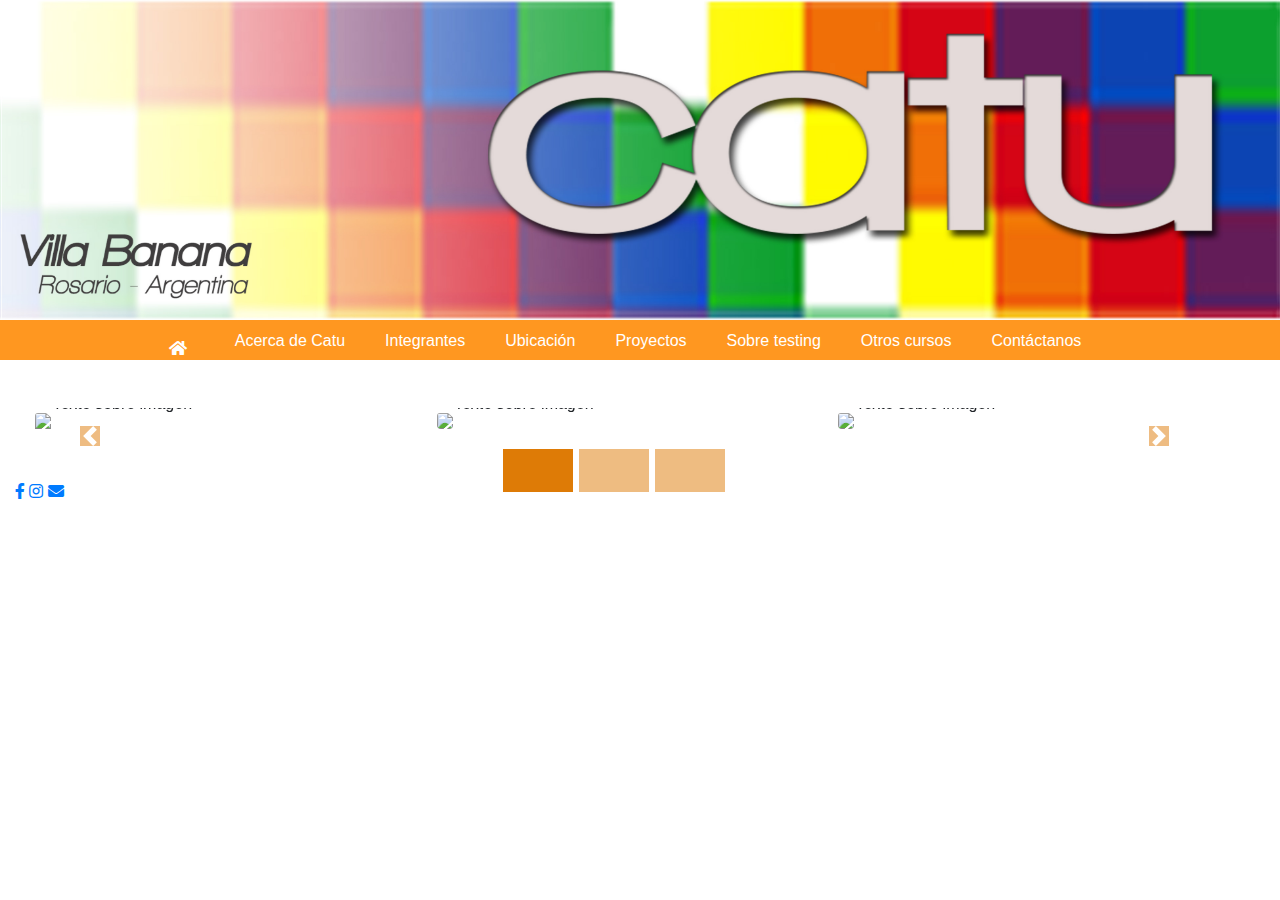
==== index.html @ 229e60f8 "pagina de integrantes agregada" ====
<!DOCTYPE html>
<html lang="en">
  <head>
    <meta charset="utf-8">
    <meta http-equiv="X-UA-Compatible" content="IE=edge">
    <meta name="viewport" content="width=device-width, initial-scale=1">
    <!-- The above 3 meta tags *must* come first in the head; any other head content must come *after* these tags -->
    <title>CatuWeb v.1.0.0</title>

    <link rel="stylesheet" type="text/css" href="css/index.css" media="screen" />
    <link rel="stylesheet" type="text/css" href="css/Menu.css" media="screen" />
    <link href="css/bootstrap.css" rel="stylesheet">
    <link rel="stylesheet" href="https://use.fontawesome.com/releases/v5.2.0/css/all.css">
    <link rel="stylesheet" href="https://use.fontawesome.com/releases/v5.2.0/css/all.css">
    <link rel="stylesheet" href="https://maxcdn.bootstrapcdn.com/bootstrap/4.0.0/css/bootstrap.min.css">
    <link rel="stylesheet" href="https://use.fontawesome.com/releases/v5.6.3/css/all.css" integrity="sha384-UHRtZLI+pbxtHCWp1t77Bi1L4ZtiqrqD80Kn4Z8NTSRyMA2Fd33n5dQ8lWUE00s/" crossorigin="anonymous">

    <script src="https://ajax.googleapis.com/ajax/libs/jquery/3.3.1/jquery.min.js"></script>
    <script src="https://cdnjs.cloudflare.com/ajax/libs/popper.js/1.12.9/umd/popper.min.js"></script>
    <script src="https://maxcdn.bootstrapcdn.com/bootstrap/4.0.0/js/bootstrap.min.js"></script>
    <script src="js/catu.js"></script>

  </head>
  <body>
    <div class="container-fluid">
      <div class="row">
        <img  src="Images/logo1.jpg" class="encabezado">
        <!--<h1>aca va la header o encabezado</h1>-->
      </div>
      <div class="row">
        <nav class="navbar navbar-expand-lg menu">
          <div class="collapse navbar-collapse" id="navbarNav">
            <ul class="navbar-nav">
              <li class="nav-item active">
                <a class="nav-link" href="index.html"><span class="fas fa-home"></span></a>
              </li>
              <li class="nav-item">
                <a class="button button1" href="AcercaDeCatu.html">Acerca de Catu</a>
              </li>
              <li class="nav-item">
                <a class="button button1" href="integrantes.html">Integrantes</a>
              </li>
              <li class="nav-item">
                <a class="button button1" href="ubicacion.html">Ubicación</a>
              </li>
              <li class="nav-item">
                  <a class="button button1" href="#">Proyectos</a>
                </li>

              <li class="nav-item">
                <a class="button button1" href="#">Sobre testing</a>
              </li>
              <li class="nav-item">
                <a class="button button1" href="#">Otros cursos</a>
              </li>
              <li class="nav-item">
                <a class="button button1" href="contactenos.html">Contáctanos</a>
              </li>
            </ul>
          </div>
        </nav>
      </div>
      <div class="col-sm-12">
        <div id="demo" class="carousel slide" data-ride="carousel">

          <!-- Indicators -->
          <ul class="carousel-indicators mb-0 pb-0">
            <li data-target="#demo" data-slide-to="0" class="active"></li>
            <li data-target="#demo" data-slide-to="1"></li>
            <li data-target="#demo" data-slide-to="2"></li>
          </ul>

          <!-- The slideshow -->
          <div class="carousel-inner no-padding my-5">
            <div class="carousel-item active">
              <div class="col-xs-4 col-sm-4 col-md-4">
                <a href="#" onclick=abc(this) class="slider_info">
                  <img class="img-fluid card-img-top" src="http://via.placeholder.com/300x300?text=1">

                  <div class="card-img-overlay t_img">
                  </div>
                </a>
                <p class="textoEnImagen">Texto sobre imagen</p>

              </div>
              <div class="col-xs-4 col-sm-4 col-md-4">
                <a href="#" onclick=abc(this) class="slider_info">
                  <img class="img-fluid card-img-top rounded-bottom" src="http://via.placeholder.com/300x300?text=2">
                  <div class="card-img-overlay t_img">

                  </div>
                </a>
                <p class="textoEnImagen">Texto sobre imagen</p>

              </div>
              <div class="col-xs-4 col-sm-4 col-md-4">
                <a href="#" onclick=abc(this) class="slider_info">
                  <img class="img-fluid card-img-top rounded-bottom" src="http://via.placeholder.com/300x300?text=3">
                  <div class="card-img-overlay t_img">

                  </div>
                </a>
                <p class="textoEnImagen">Texto sobre imagen</p>
              </div>
            </div>
            <div class="carousel-item">
              <div class="col-xs-4 col-sm-4 col-md-4">
                <a href="#" onclick=abc(this) class="slider_info">
                  <img class="img-fluid card-img-top" src="http://via.placeholder.com/300x300">
                  <div class="card-img-overlay t_img">

                  </div>
                </a>
                <p class="textoEnImagen">Texto sobre imagen</p>

              </div>
              <div class="col-xs-4 col-sm-4 col-md-4">
                <a href="#" onclick=abc(this) class="slider_info">
                  <img class="img-fluid card-img-top" src="http://via.placeholder.com/300x300">
                  <div class="card-img-overlay t_img">

                  </div>
                </a>
                <p class="textoEnImagen">
                  Texto sobre imagen
                </p>
              </div>
              <div class="col-xs-4 col-sm-4 col-md-4">
                <a href="#" onclick=abc(this) class="slider_info">
                  <img class="img-fluid card-img-top" src="http://via.placeholder.com/300x300">
                  <div class="card-img-overlay t_img">

                  </div>
                </a>
                <p class="textoEnImagen">Texto sobre imagen</p>

              </div>
            </div>
            <div class="carousel-item">
              <div class="col-xs-4 col-sm-4 col-md-4">
                <a href="#" onclick=abc(this) class="slider_info">
                  <img class="img-fluid card-img-top" src="http://via.placeholder.com/300x300">
                  <div class="card-img-overlay t_img">

                  </div>
                </a>
                <p class="textoEnImagen">Texto sobre imagen</p>

              </div>
              <div class="col-xs-4 col-sm-4 col-md-4">
                <a href="#" onclick=abc(this) class="slider_info">
                  <img class="img-fluid card-img-top" src="http://via.placeholder.com/300x300">
                  <div class="card-img-overlay t_img">

                  </div>
                </a>
                <p class="textoEnImagen">Texto sobre imagen</p>

              </div>
              <div class="col-xs-4 col-sm-4 col-md-4">
                <a href="#" onclick=abc(this) class="slider_info">
                  <img class="img-fluid card-img-top" src="http://via.placeholder.com/300x300">
                  <div class="card-img-overlay t_img">
                  </div>
                </a>
                <p class="textoEnImagen">Texto sobre imagen</p>

              </div>
            </div>
          </div>

          <!-- Left and right controls -->
          <a class="carousel-control-prev" href="#demo" data-slide="prev">
             <span class="carousel-control-prev-icon sp"></span>
          </a>
          <a class="carousel-control-next" href="#demo" data-slide="next">
            <span class="carousel-control-next-icon sp"></span>
          </a>
        </div>
      </div>
      <div class="row">
        <div class="col-lg-6">
          <div class="lredes">
            <a href="https://www.facebook.com/testingCatu" target="_blank">
              <i class="fab fa-facebook-f"></i>
            </a>
            <a href="https://www.instagram.com/catu.testi.3/?utm_source=ig_profile_share&igshid=16n3vuie084nd" target="_blank">
              <i class="fab fa-instagram"></i>
            </a>
            <a href="mailto:testingcatu1@gmail.com">
              <i class="fas fa-envelope"></i>
            </a>
          </div>
        </div>
      </div>
    </div>
  </body>
</html>
---- css/index.css ----
.encabezado{
    height: 20pc;
    width: 100%;
}

* {margin: 0;padding: 0;}    
nav {background: #ff9720;width: 100%;}
ul {padding: 0;margin: 0 auto;width: 80%;}
ul li {list-style: none;display: inline-block;padding:20px;}
/* ul li:hover {background: #e91e63;}*/
ul li a {color: #fff;text-decoration: none;}
.toggle {width: 100%;padding: 10px 20px;background: #ff9720;text-align: right;box-sizing:border-box;color: #fff;font-size: 30px;display:none;}


@media only screen and (max-width: 768px) {
  .toggle {display: block;}
  ul {width: 100%;display: none;}
  ul li {display: block;text-align: center;}
  .active {display: block;}
}

.boton {
    -webkit-transition-duration: 0.4s; /* Safari */
    border-radius: 5px;
    background-color: transparent;
    transition-duration: 0.4s;
    
}
.hover {
    background-color: #da790a; /* Green */
  color: white;
}

.button {
    background-color: transparent; /* Green */
    border: none;
    color: white;
    -webkit-transition-duration: 0.4s; /* Safari */
    transition-duration: 0.4s;
    cursor: pointer;
  }

  .button1:hover {
  background-color:  #da790a;
  color: white;
}

.col-md-4{
  display: inline-block;
  margin-left:-0.6em;
}
.col-md-4 img{
  width:100%;
  height:auto;
}
  
body .carousel-control-prev-icon,
body .carousel-indicators li,
body .carousel-control-next-icon{
  background-color:#000;
}

span.carousel-control-prev-icon {
 position: relative;
 right: 2.0em;
}

span.carousel-control-next-icon {
 position: relative;
 bottom: 2.0em;
}

.carousel-indicators {
  position: relative;
  margin-left: 6em !important;
  box-sizing: border-box; 
  
}

 body .carousel-indicators li {
  background-color: #de7b06 !important;
  bottom: -5em !important;
}

body .carousel-control-prev-icon,body .carousel-control-next-icon {
  bottom: -1em !important;
  background-color: #de7b06 !important;
}


.textoEnImagen {
  
  display: block;
  position: absolute;
  bottom: -2em;
  left: 0;
  padding: 2em;
  width: 100%;
}
---- css/Menu.css ----
.menu{
    height: 40px;
    padding-top: 25px !important; 
}
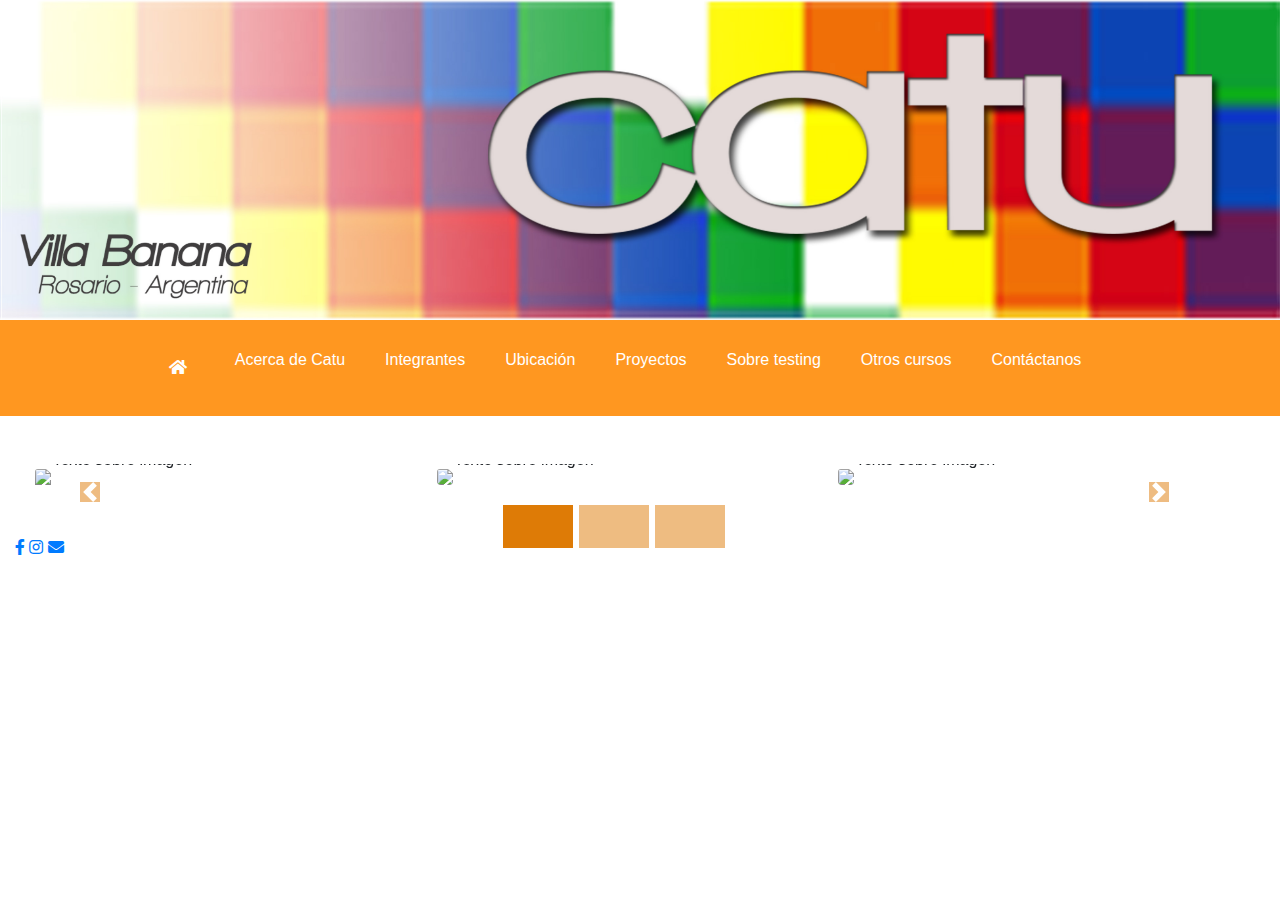
==== commit 2f758c35: "agregué un archivo nuevo" ====
--- a/index.html
+++ b/index.html
@@ -8,7 +8,6 @@
     <title>CatuWeb v.1.0.0</title>
 
     <link rel="stylesheet" type="text/css" href="css/index.css" media="screen" />
-    <link rel="stylesheet" type="text/css" href="css/Menu.css" media="screen" />
     <link href="css/bootstrap.css" rel="stylesheet">
     <link rel="stylesheet" href="https://use.fontawesome.com/releases/v5.2.0/css/all.css">
     <link rel="stylesheet" href="https://use.fontawesome.com/releases/v5.2.0/css/all.css">
@@ -19,6 +18,7 @@
     <script src="https://cdnjs.cloudflare.com/ajax/libs/popper.js/1.12.9/umd/popper.min.js"></script>
     <script src="https://maxcdn.bootstrapcdn.com/bootstrap/4.0.0/js/bootstrap.min.js"></script>
     <script src="js/catu.js"></script>
+    <script src="js/catussss.js"></script>
 
   </head>
   <body>
@@ -35,10 +35,10 @@
                 <a class="nav-link" href="index.html"><span class="fas fa-home"></span></a>
               </li>
               <li class="nav-item">
-                <a class="button button1" href="AcercaDeCatu.html">Acerca de Catu</a>
+                <a class="button button1" href="#">Acerca de Catu</a>
               </li>
               <li class="nav-item">
-                <a class="button button1" href="integrantes.html">Integrantes</a>
+                <a class="button button1" href="#">Integrantes</a>
               </li>
               <li class="nav-item">
                 <a class="button button1" href="ubicacion.html">Ubicación</a>
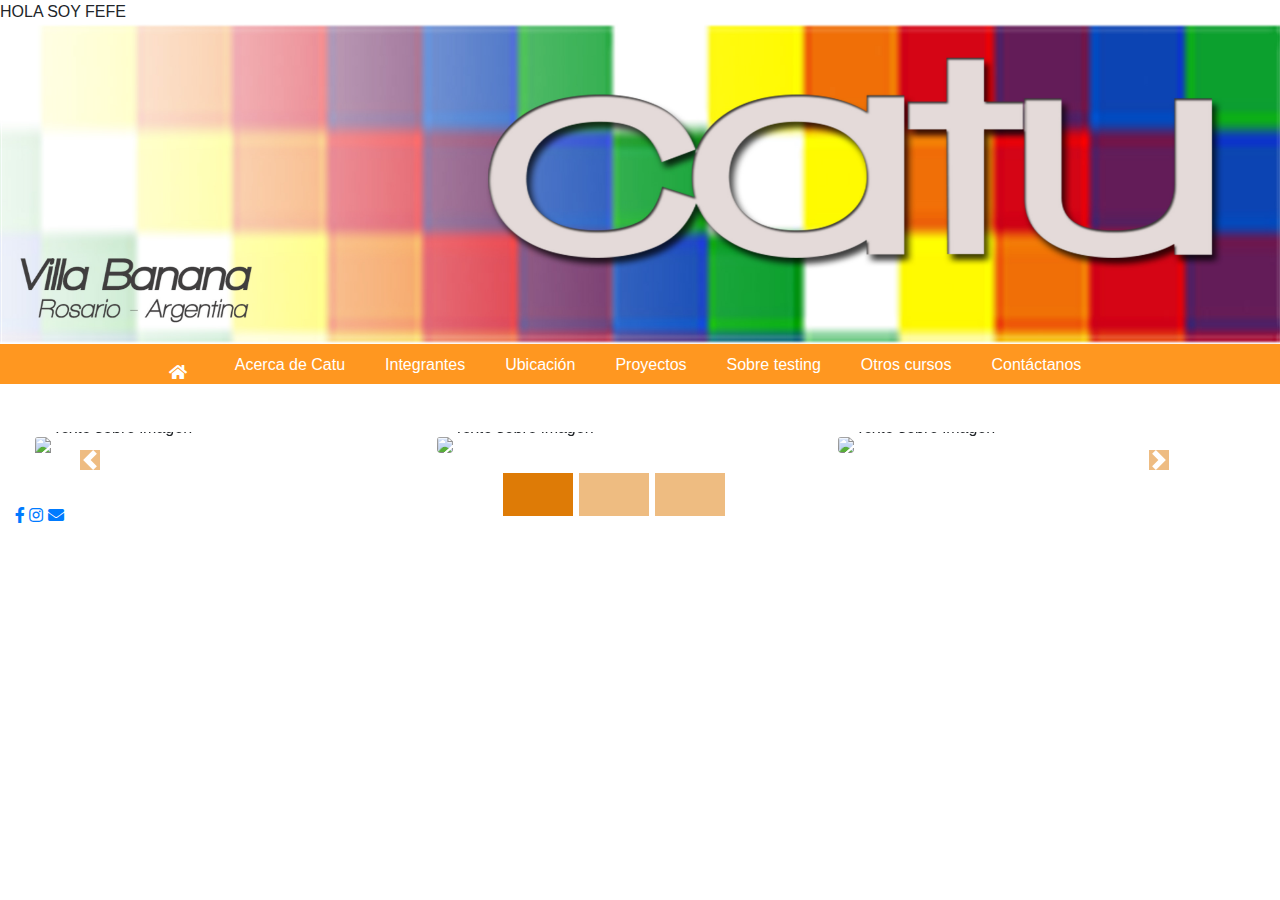
==== commit f1112eaf: "Hola grupo!" ====
--- a/index.html
+++ b/index.html
@@ -6,8 +6,9 @@
     <meta name="viewport" content="width=device-width, initial-scale=1">
     <!-- The above 3 meta tags *must* come first in the head; any other head content must come *after* these tags -->
     <title>CatuWeb v.1.0.0</title>
-
+HOLA SOY FEFE
     <link rel="stylesheet" type="text/css" href="css/index.css" media="screen" />
+    <link rel="stylesheet" type="text/css" href="css/Menu.css" media="screen" />
     <link href="css/bootstrap.css" rel="stylesheet">
     <link rel="stylesheet" href="https://use.fontawesome.com/releases/v5.2.0/css/all.css">
     <link rel="stylesheet" href="https://use.fontawesome.com/releases/v5.2.0/css/all.css">
@@ -18,7 +19,6 @@
     <script src="https://cdnjs.cloudflare.com/ajax/libs/popper.js/1.12.9/umd/popper.min.js"></script>
     <script src="https://maxcdn.bootstrapcdn.com/bootstrap/4.0.0/js/bootstrap.min.js"></script>
     <script src="js/catu.js"></script>
-    <script src="js/catussss.js"></script>
 
   </head>
   <body>
@@ -35,7 +35,7 @@
                 <a class="nav-link" href="index.html"><span class="fas fa-home"></span></a>
               </li>
               <li class="nav-item">
-                <a class="button button1" href="#">Acerca de Catu</a>
+                <a class="button button1" href="AcercaDeCatu.html">Acerca de Catu</a>
               </li>
               <li class="nav-item">
                 <a class="button button1" href="#">Integrantes</a>
--- a/css/Menu.css
+++ b/css/Menu.css
@@ -0,0 +1,4 @@
+.menu{
+    height: 40px;
+    padding-top: 25px !important; 
+}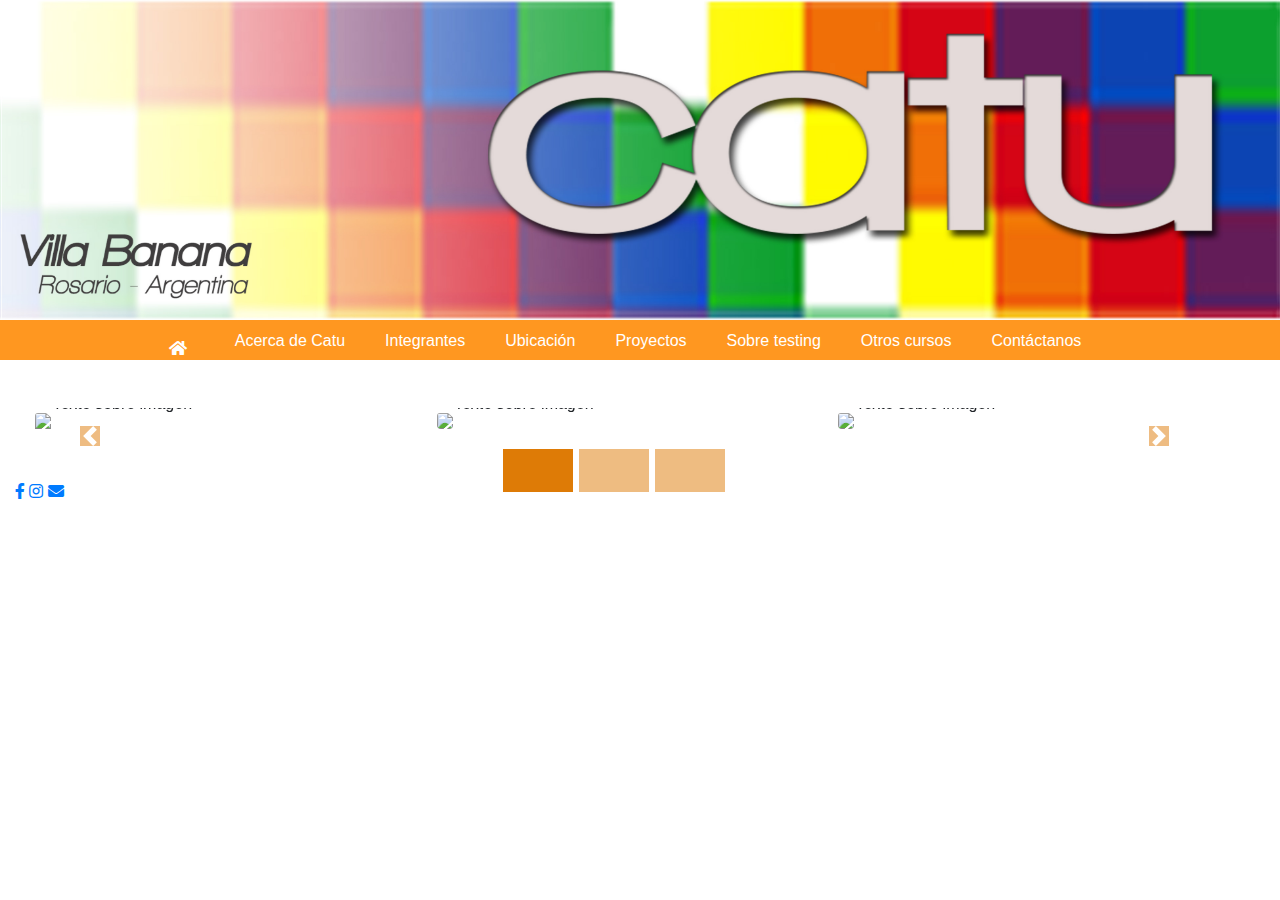
==== commit 3c3c72f6: "Perdon!" ====
--- a/index.html
+++ b/index.html
@@ -6,7 +6,7 @@
     <meta name="viewport" content="width=device-width, initial-scale=1">
     <!-- The above 3 meta tags *must* come first in the head; any other head content must come *after* these tags -->
     <title>CatuWeb v.1.0.0</title>
-HOLA SOY FEFE
+
     <link rel="stylesheet" type="text/css" href="css/index.css" media="screen" />
     <link rel="stylesheet" type="text/css" href="css/Menu.css" media="screen" />
     <link href="css/bootstrap.css" rel="stylesheet">
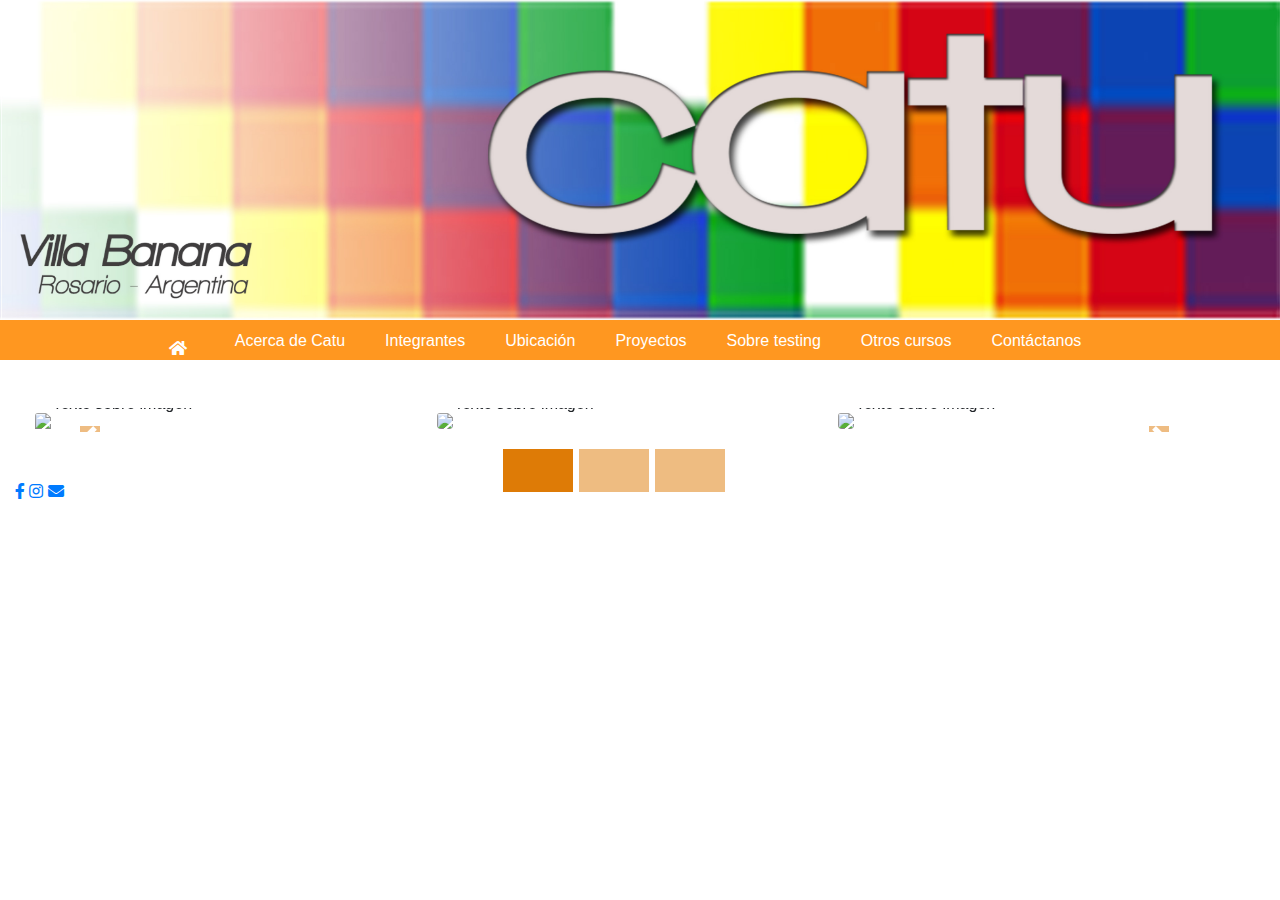
==== commit 95fc5fdb: "Merge 0723328a9560764b5c24599322bbd6baad5dff8c into 3c3c72f6fda69e482411d703a7ec0bbc59e1e8ba" ====
--- a/index.html
+++ b/index.html
@@ -1,11 +1,12 @@
 <!DOCTYPE html>
 <html lang="en">
-  <head>
-    <meta charset="utf-8">
-    <meta http-equiv="X-UA-Compatible" content="IE=edge">
-    <meta name="viewport" content="width=device-width, initial-scale=1">
-    <!-- The above 3 meta tags *must* come first in the head; any other head content must come *after* these tags -->
-    <title>CatuWeb v.1.0.0</title>
+
+<head>
+  <meta charset="utf-8">
+  <meta http-equiv="X-UA-Compatible" content="IE=edge">
+  <meta name="viewport" content="width=device-width, initial-scale=1">
+  <!-- The above 3 meta tags *must* come first in the head; any other head content must come *after* these tags -->
+  <title>CatuWeb v.1.0.0</title>
 
     <link rel="stylesheet" type="text/css" href="css/index.css" media="screen" />
     <link rel="stylesheet" type="text/css" href="css/Menu.css" media="screen" />
@@ -15,10 +16,10 @@
     <link rel="stylesheet" href="https://maxcdn.bootstrapcdn.com/bootstrap/4.0.0/css/bootstrap.min.css">
     <link rel="stylesheet" href="https://use.fontawesome.com/releases/v5.6.3/css/all.css" integrity="sha384-UHRtZLI+pbxtHCWp1t77Bi1L4ZtiqrqD80Kn4Z8NTSRyMA2Fd33n5dQ8lWUE00s/" crossorigin="anonymous">
 
-    <script src="https://ajax.googleapis.com/ajax/libs/jquery/3.3.1/jquery.min.js"></script>
-    <script src="https://cdnjs.cloudflare.com/ajax/libs/popper.js/1.12.9/umd/popper.min.js"></script>
-    <script src="https://maxcdn.bootstrapcdn.com/bootstrap/4.0.0/js/bootstrap.min.js"></script>
-    <script src="js/catu.js"></script>
+  <script src="https://ajax.googleapis.com/ajax/libs/jquery/3.3.1/jquery.min.js"></script>
+  <script src="https://cdnjs.cloudflare.com/ajax/libs/popper.js/1.12.9/umd/popper.min.js"></script>
+  <script src="https://maxcdn.bootstrapcdn.com/bootstrap/4.0.0/js/bootstrap.min.js"></script>
+  <script src="js/catu.js"></script>
 
   </head>
   <body>
@@ -44,9 +45,8 @@
                 <a class="button button1" href="ubicacion.html">Ubicación</a>
               </li>
               <li class="nav-item">
-                  <a class="button button1" href="#">Proyectos</a>
-                </li>
-
+                <a class="button button1" href="#">Proyectos</a>
+              </li>
               <li class="nav-item">
                 <a class="button button1" href="#">Sobre testing</a>
               </li>
@@ -77,123 +77,122 @@
                 <a href="#" onclick=abc(this) class="slider_info">
                   <img class="img-fluid card-img-top" src="http://via.placeholder.com/300x300?text=1">
 
-                  <div class="card-img-overlay t_img">
-                  </div>
-                </a>
-                <p class="textoEnImagen">Texto sobre imagen</p>
+                <div class="card-img-overlay t_img">
+                </div>
+              </a>
+              <p class="textoEnImagen">Texto sobre imagen</p>
 
-              </div>
-              <div class="col-xs-4 col-sm-4 col-md-4">
-                <a href="#" onclick=abc(this) class="slider_info">
-                  <img class="img-fluid card-img-top rounded-bottom" src="http://via.placeholder.com/300x300?text=2">
-                  <div class="card-img-overlay t_img">
+            </div>
+            <div class="col-xs-4 col-sm-4 col-md-4">
+              <a href="#" onclick=abc(this) class="slider_info">
+                <img class="img-fluid card-img-top rounded-bottom" src="http://via.placeholder.com/300x300?text=2">
+                <div class="card-img-overlay t_img">
 
-                  </div>
-                </a>
-                <p class="textoEnImagen">Texto sobre imagen</p>
+                </div>
+              </a>
+              <p class="textoEnImagen">Texto sobre imagen</p>
 
-              </div>
-              <div class="col-xs-4 col-sm-4 col-md-4">
-                <a href="#" onclick=abc(this) class="slider_info">
-                  <img class="img-fluid card-img-top rounded-bottom" src="http://via.placeholder.com/300x300?text=3">
-                  <div class="card-img-overlay t_img">
+            </div>
+            <div class="col-xs-4 col-sm-4 col-md-4">
+              <a href="#" onclick=abc(this) class="slider_info">
+                <img class="img-fluid card-img-top rounded-bottom" src="http://via.placeholder.com/300x300?text=3">
+                <div class="card-img-overlay t_img">
 
-                  </div>
-                </a>
-                <p class="textoEnImagen">Texto sobre imagen</p>
-              </div>
-            </div>
-            <div class="carousel-item">
-              <div class="col-xs-4 col-sm-4 col-md-4">
-                <a href="#" onclick=abc(this) class="slider_info">
-                  <img class="img-fluid card-img-top" src="http://via.placeholder.com/300x300">
-                  <div class="card-img-overlay t_img">
-
-                  </div>
-                </a>
-                <p class="textoEnImagen">Texto sobre imagen</p>
-
-              </div>
-              <div class="col-xs-4 col-sm-4 col-md-4">
-                <a href="#" onclick=abc(this) class="slider_info">
-                  <img class="img-fluid card-img-top" src="http://via.placeholder.com/300x300">
-                  <div class="card-img-overlay t_img">
-
-                  </div>
-                </a>
-                <p class="textoEnImagen">
-                  Texto sobre imagen
-                </p>
-              </div>
-              <div class="col-xs-4 col-sm-4 col-md-4">
-                <a href="#" onclick=abc(this) class="slider_info">
-                  <img class="img-fluid card-img-top" src="http://via.placeholder.com/300x300">
-                  <div class="card-img-overlay t_img">
-
-                  </div>
-                </a>
-                <p class="textoEnImagen">Texto sobre imagen</p>
-
-              </div>
-            </div>
-            <div class="carousel-item">
-              <div class="col-xs-4 col-sm-4 col-md-4">
-                <a href="#" onclick=abc(this) class="slider_info">
-                  <img class="img-fluid card-img-top" src="http://via.placeholder.com/300x300">
-                  <div class="card-img-overlay t_img">
-
-                  </div>
-                </a>
-                <p class="textoEnImagen">Texto sobre imagen</p>
-
-              </div>
-              <div class="col-xs-4 col-sm-4 col-md-4">
-                <a href="#" onclick=abc(this) class="slider_info">
-                  <img class="img-fluid card-img-top" src="http://via.placeholder.com/300x300">
-                  <div class="card-img-overlay t_img">
-
-                  </div>
-                </a>
-                <p class="textoEnImagen">Texto sobre imagen</p>
-
-              </div>
-              <div class="col-xs-4 col-sm-4 col-md-4">
-                <a href="#" onclick=abc(this) class="slider_info">
-                  <img class="img-fluid card-img-top" src="http://via.placeholder.com/300x300">
-                  <div class="card-img-overlay t_img">
-                  </div>
-                </a>
-                <p class="textoEnImagen">Texto sobre imagen</p>
-
-              </div>
+                </div>
+              </a>
+              <p class="textoEnImagen">Texto sobre imagen</p>
             </div>
           </div>
+          <div class="carousel-item">
+            <div class="col-xs-4 col-sm-4 col-md-4">
+              <a href="#" onclick=abc(this) class="slider_info">
+                <img class="img-fluid card-img-top" src="http://via.placeholder.com/300x300">
+                <div class="card-img-overlay t_img">
 
+                </div>
+              </a>
+              <p class="textoEnImagen">Texto sobre imagen</p>
+
+            </div>
+            <div class="col-xs-4 col-sm-4 col-md-4">
+              <a href="#" onclick=abc(this) class="slider_info">
+                <img class="img-fluid card-img-top" src="http://via.placeholder.com/300x300">
+                <div class="card-img-overlay t_img">
+
+                </div>
+              </a>
+              <p class="textoEnImagen">
+                Texto sobre imagen
+              </p>
+            </div>
+            <div class="col-xs-4 col-sm-4 col-md-4">
+              <a href="#" onclick=abc(this) class="slider_info">
+                <img class="img-fluid card-img-top" src="http://via.placeholder.com/300x300">
+                <div class="card-img-overlay t_img">
+
+                </div>
+              </a>
+              <p class="textoEnImagen">Texto sobre imagen</p>
+
+            </div>
+          </div>
           <!-- Left and right controls -->
           <a class="carousel-control-prev" href="#demo" data-slide="prev">
-             <span class="carousel-control-prev-icon sp"></span>
+            <span class="carousel-control-prev-icon sp"></span>
           </a>
           <a class="carousel-control-next" href="#demo" data-slide="next">
             <span class="carousel-control-next-icon sp"></span>
           </a>
-        </div>
-      </div>
-      <div class="row">
-        <div class="col-lg-6">
-          <div class="lredes">
-            <a href="https://www.facebook.com/testingCatu" target="_blank">
-              <i class="fab fa-facebook-f"></i>
-            </a>
-            <a href="https://www.instagram.com/catu.testi.3/?utm_source=ig_profile_share&igshid=16n3vuie084nd" target="_blank">
-              <i class="fab fa-instagram"></i>
-            </a>
-            <a href="mailto:testingcatu1@gmail.com">
-              <i class="fas fa-envelope"></i>
-            </a>
+          <div class="carousel-item">
+            <div class="col-xs-4 col-sm-4 col-md-4">
+              <a href="#" onclick=abc(this) class="slider_info">
+                <img class="img-fluid card-img-top" src="http://via.placeholder.com/300x300">
+                <div class="card-img-overlay t_img">
+
+                </div>
+              </a>
+              <p class="textoEnImagen">Texto sobre imagen</p>
+
+            </div>
+            <div class="col-xs-4 col-sm-4 col-md-4">
+              <a href="#" onclick=abc(this) class="slider_info">
+                <img class="img-fluid card-img-top" src="http://via.placeholder.com/300x300">
+                <div class="card-img-overlay t_img">
+
+                </div>
+              </a>
+              <p class="textoEnImagen">Texto sobre imagen</p>
+
+            </div>
+            <div class="col-xs-4 col-sm-4 col-md-4">
+              <a href="#" onclick=abc(this) class="slider_info">
+                <img class="img-fluid card-img-top" src="http://via.placeholder.com/300x300">
+                <div class="card-img-overlay t_img">
+                </div>
+              </a>
+              <p class="textoEnImagen">Texto sobre imagen</p>
+
+            </div>
           </div>
         </div>
       </div>
     </div>
-  </body>
-</html>
+    <div class="row">
+      <div class="col-lg-6">
+        <div class="lredes">
+          <a href="https://www.facebook.com/testingCatu" target="_blank">
+            <i class="fab fa-facebook-f"></i>
+          </a>
+          <a href="https://www.instagram.com/catu.testi.3/?utm_source=ig_profile_share&igshid=16n3vuie084nd" target="_blank">
+            <i class="fab fa-instagram"></i>
+          </a>
+          <a href="mailto:testingcatu1@gmail.com">
+            <i class="fas fa-envelope"></i>
+          </a>
+        </div>
+      </div>
+    </div>
+  </div>
+</body>
 
+</html>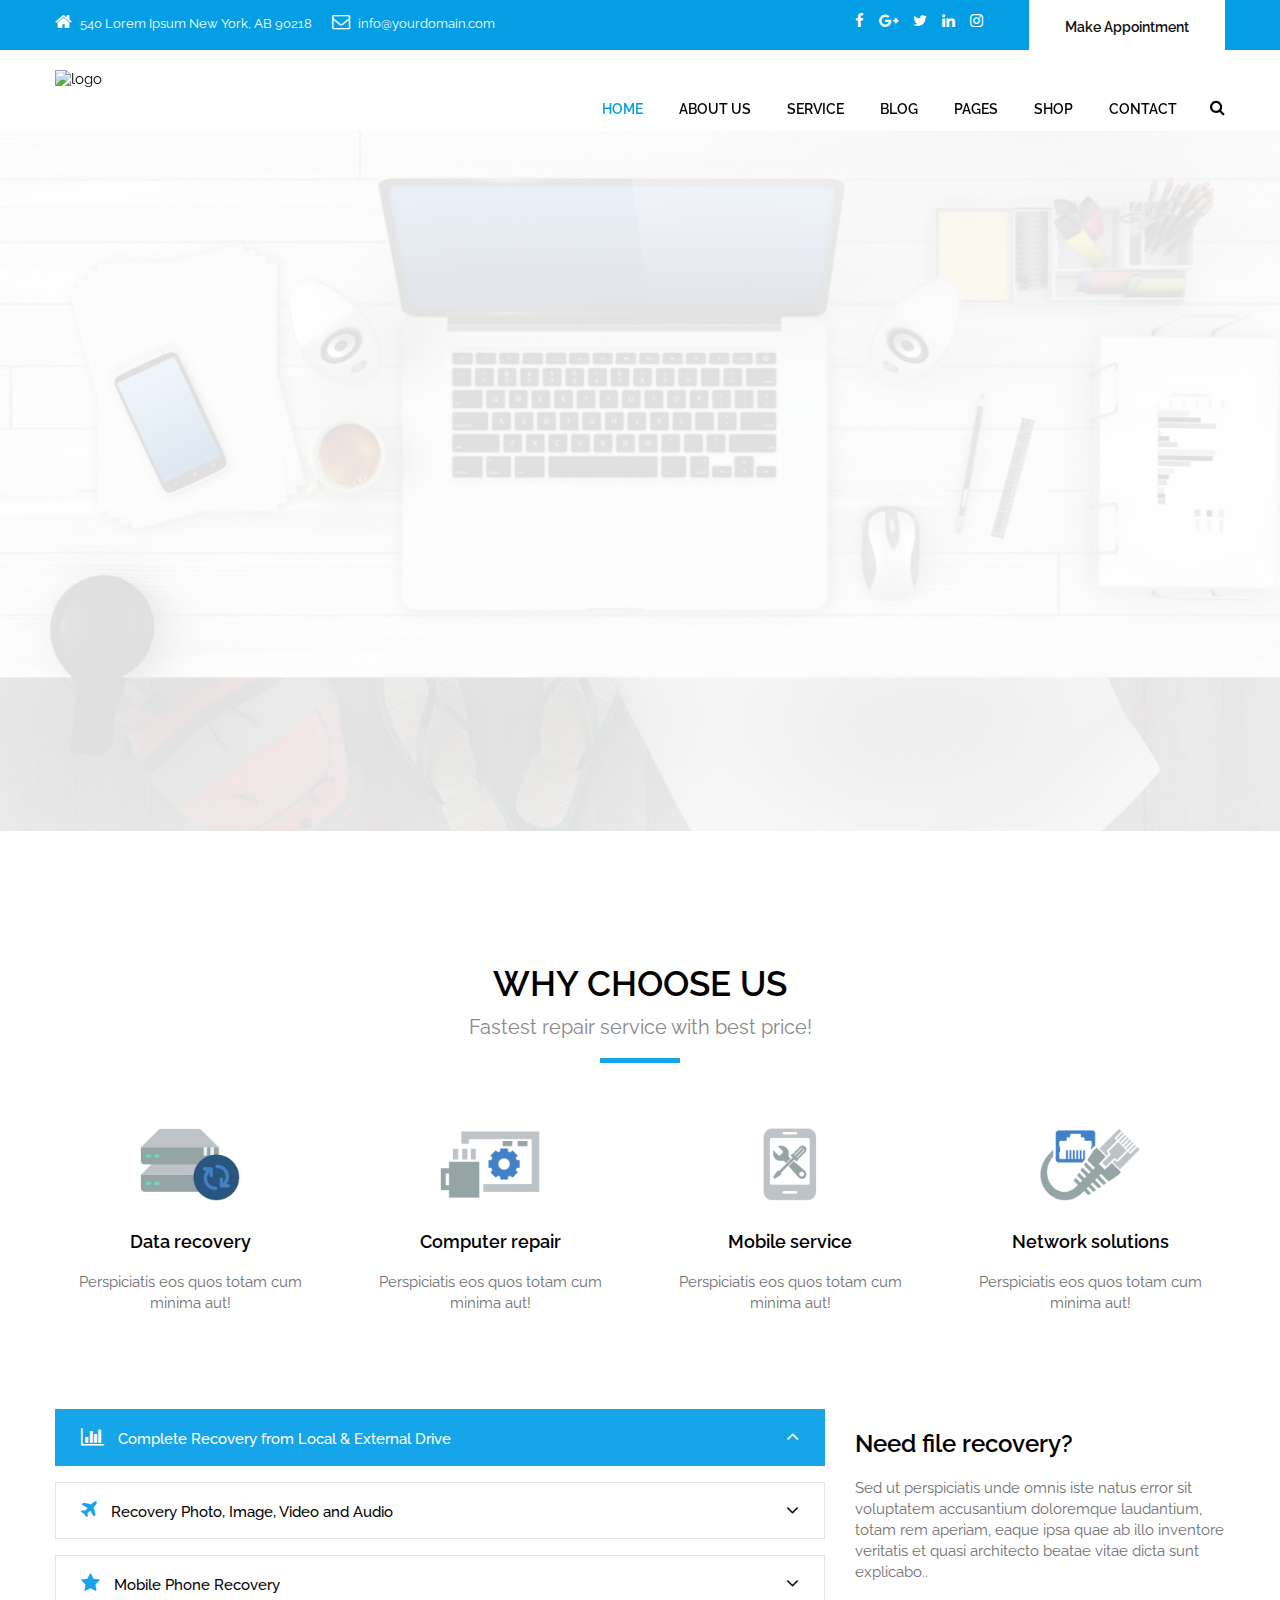
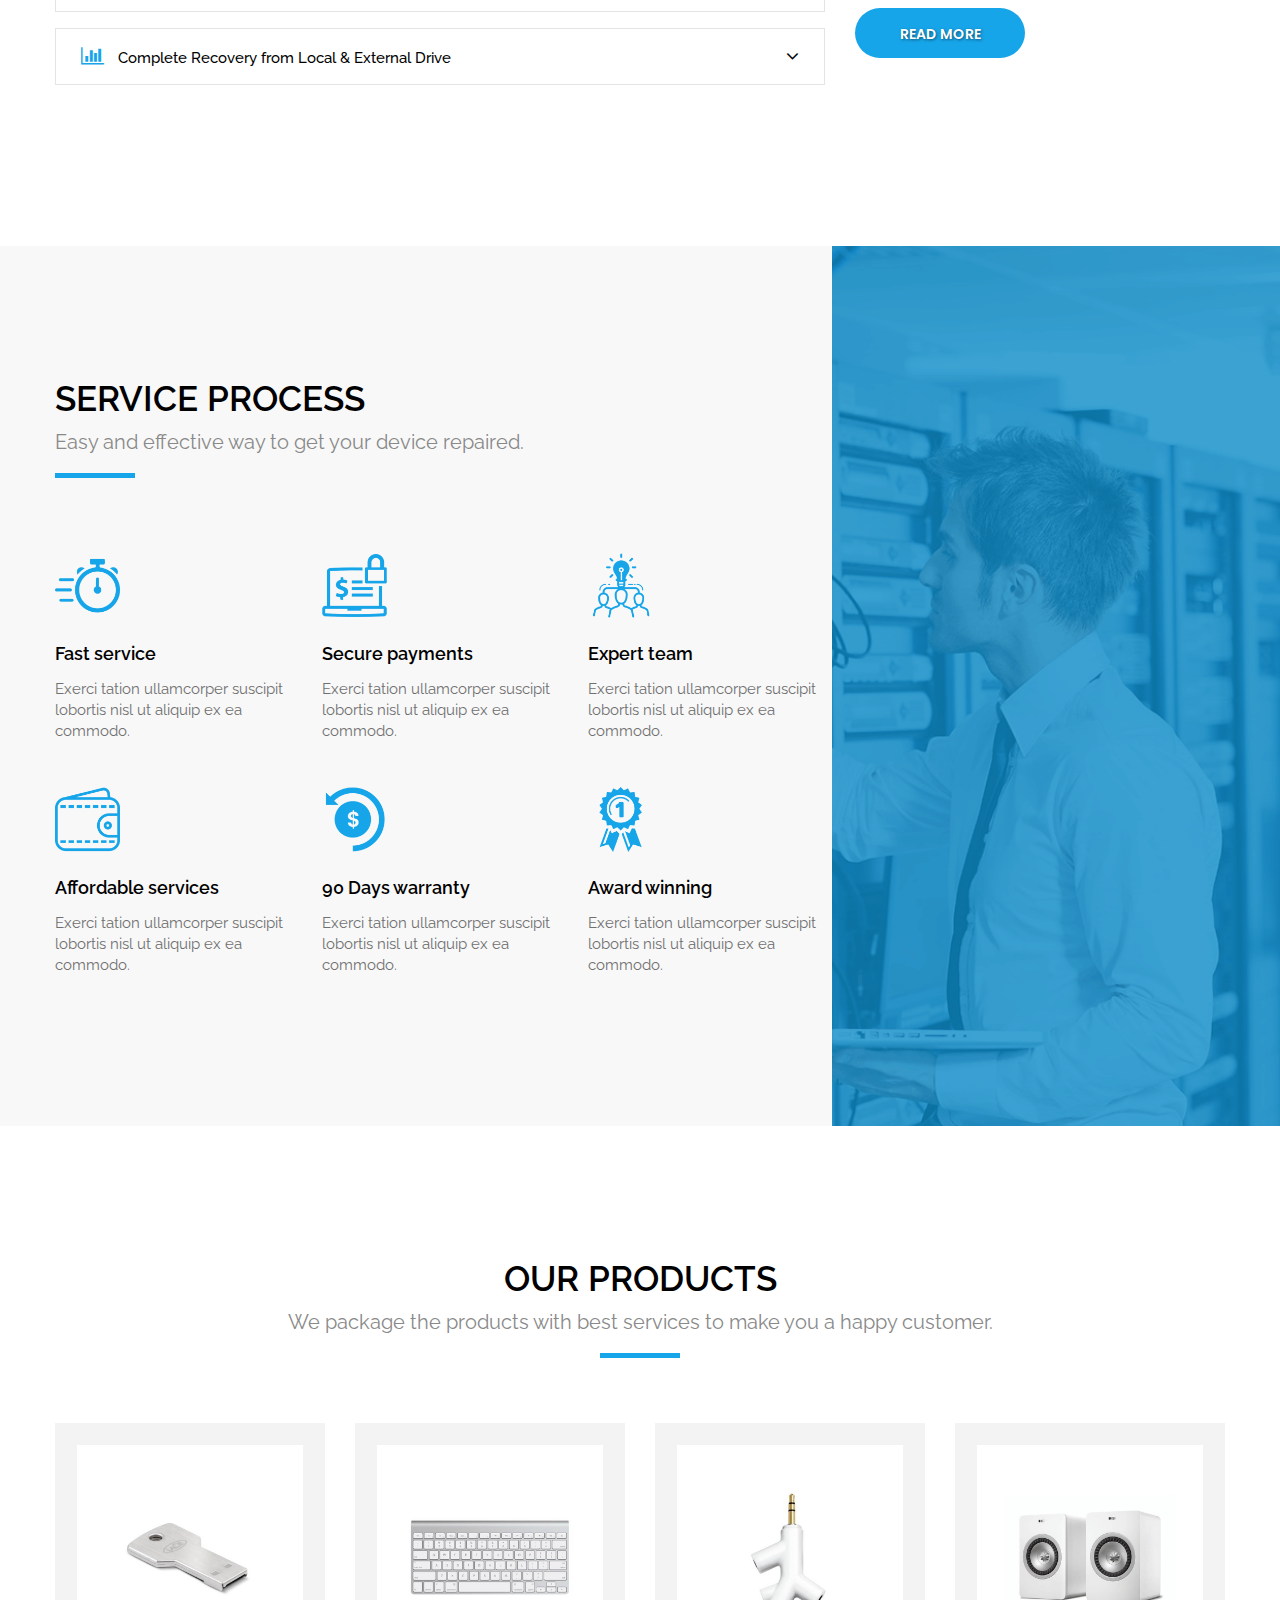
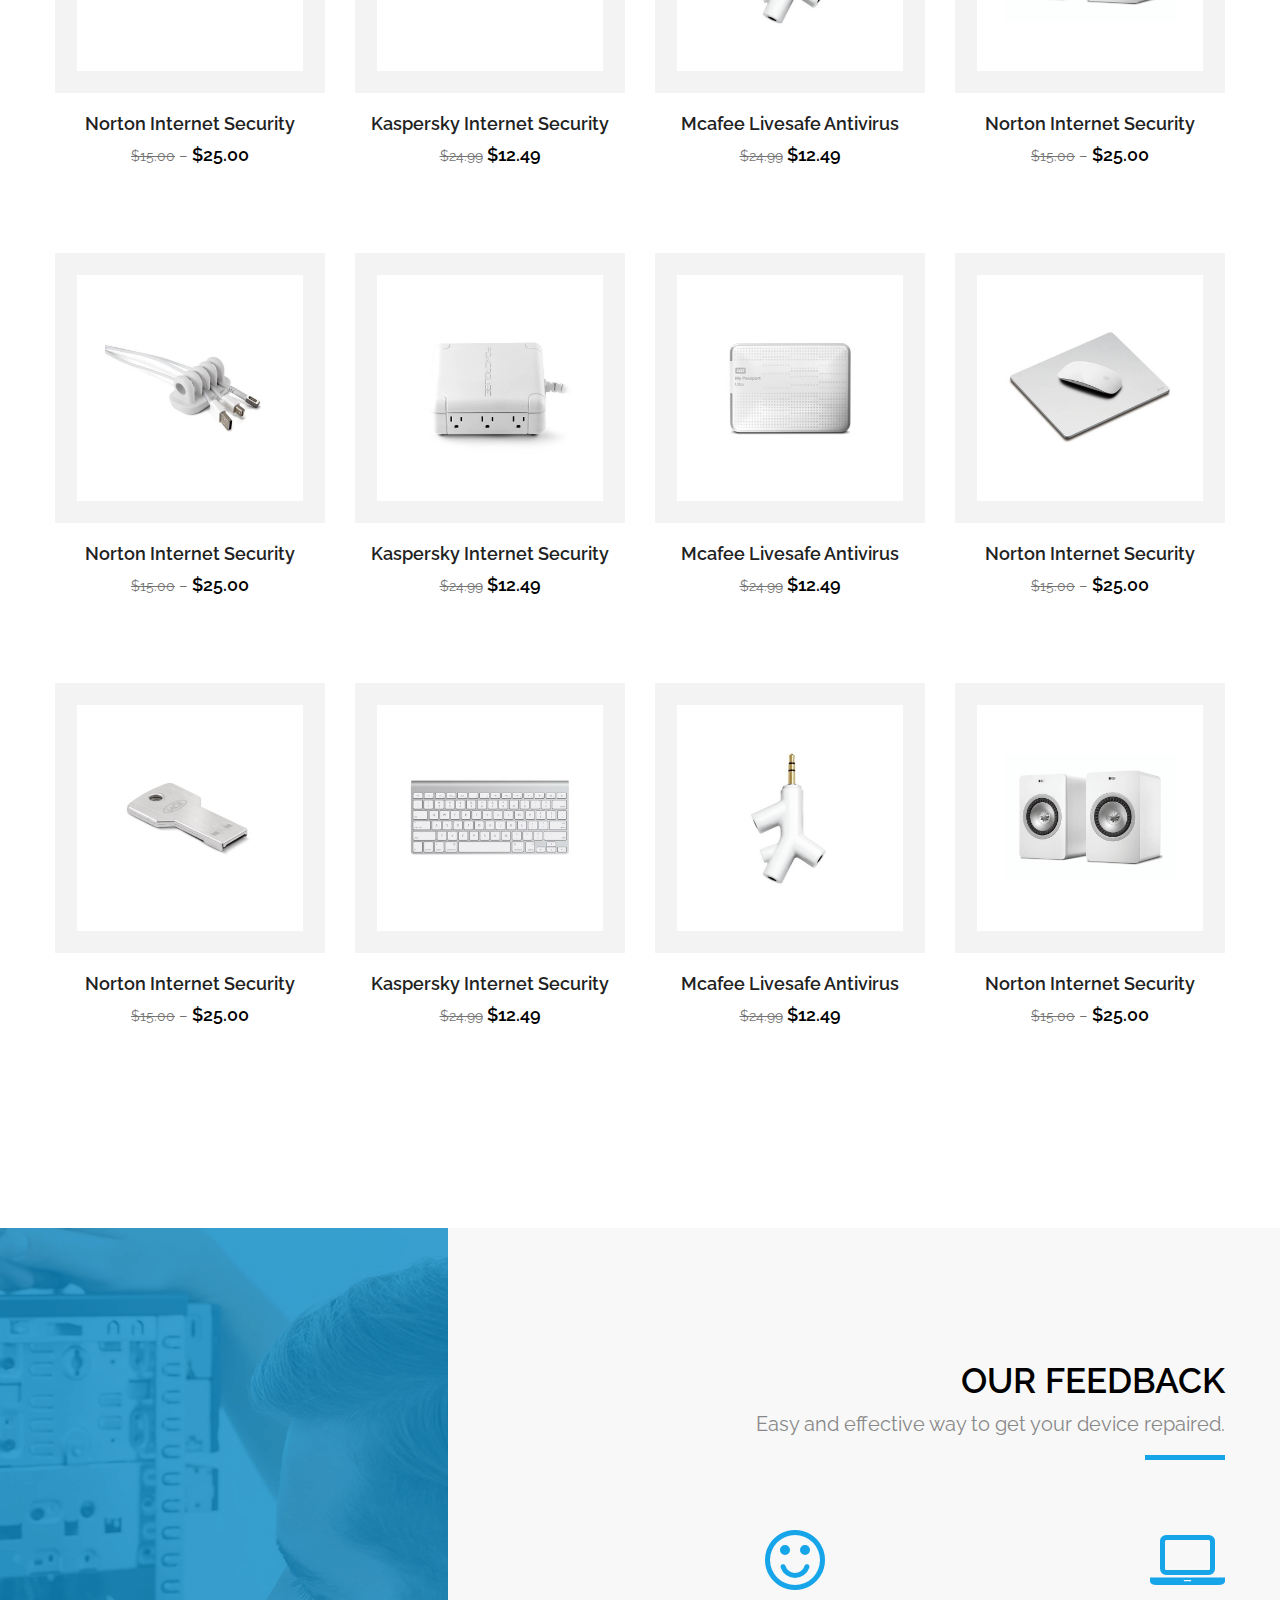
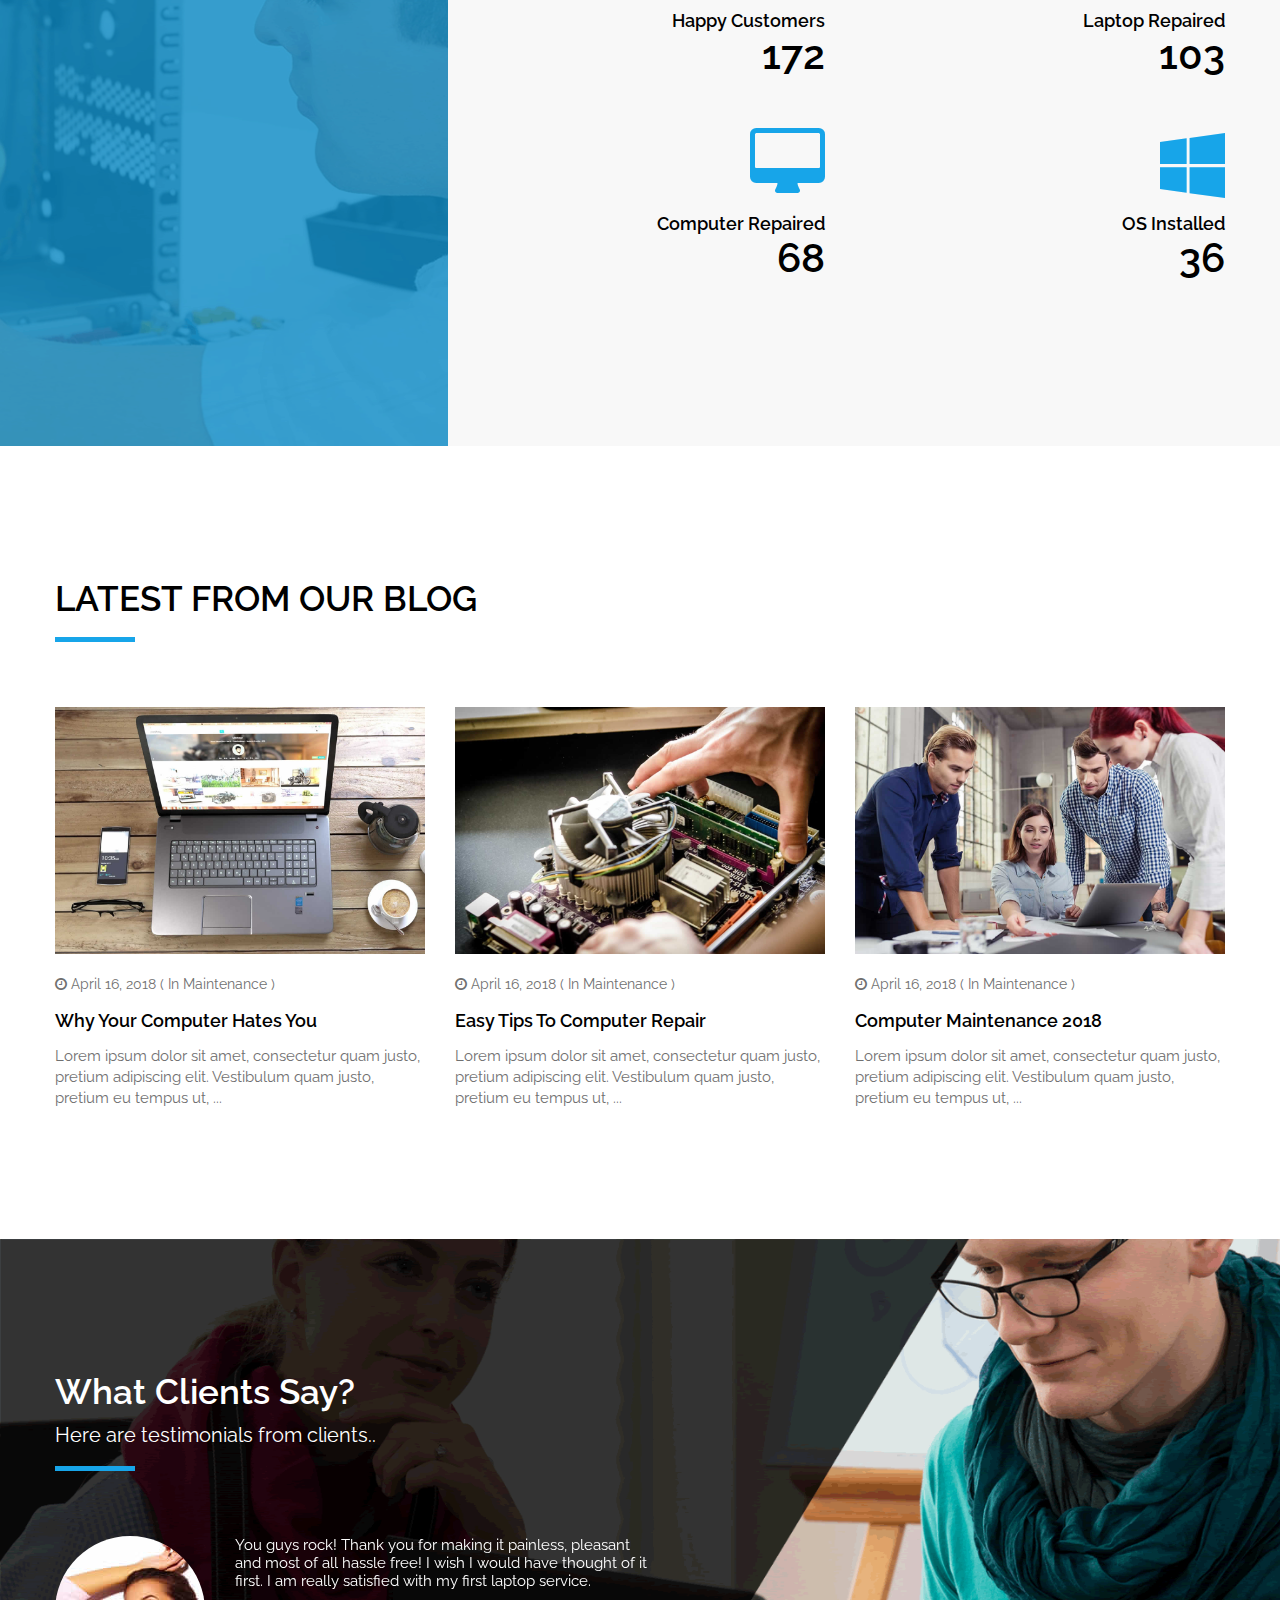
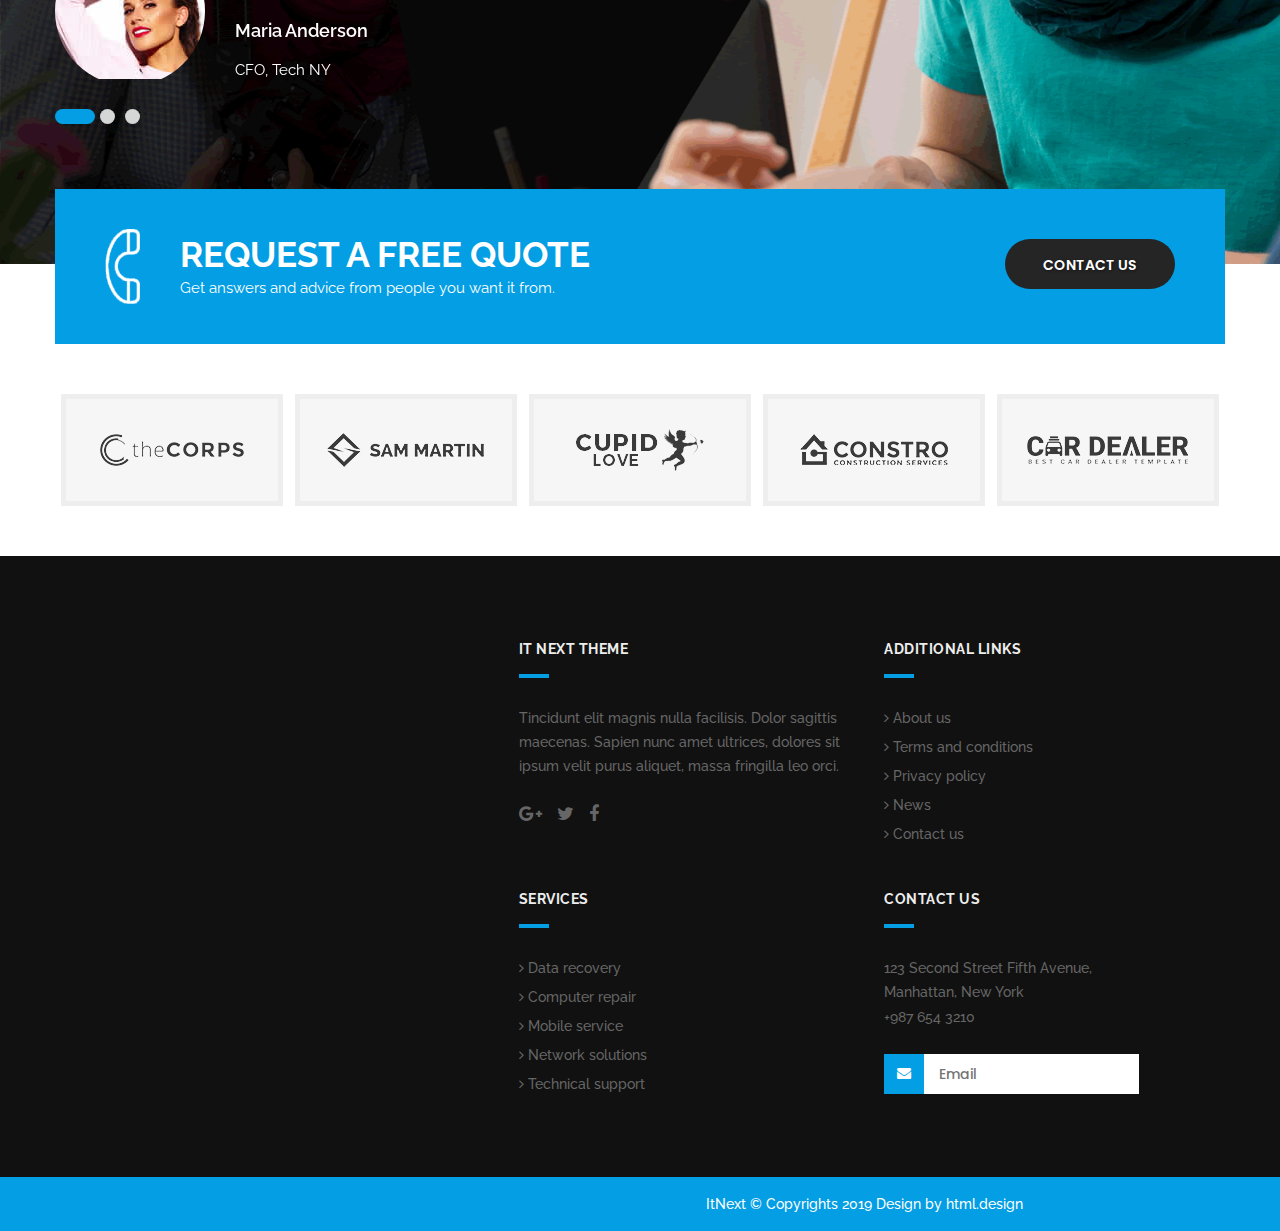
==== commit 1d10bf90: "Restyle de página web" ====
--- a/index.html
+++ b/index.html
@@ -1,198 +1,1245 @@
 <!DOCTYPE html>
 <html lang="en">
-
 <head>
-  <meta charset="utf-8">
-  <meta http-equiv="X-UA-Compatible" content="IE=edge">
-  <meta name="viewport" content="width=device-width, initial-scale=1">
-  <!-- The above 3 meta tags *must* come first in the head; any other head content must come *after* these tags -->
-  <title>CatuWeb v.1.0.0</title>
-
-    <link rel="stylesheet" type="text/css" href="css/index.css" media="screen" />
-    <link rel="stylesheet" type="text/css" href="css/Menu.css" media="screen" />
-    <link href="css/bootstrap.css" rel="stylesheet">
-    <link rel="stylesheet" href="https://use.fontawesome.com/releases/v5.2.0/css/all.css">
-    <link rel="stylesheet" href="https://use.fontawesome.com/releases/v5.2.0/css/all.css">
-    <link rel="stylesheet" href="https://maxcdn.bootstrapcdn.com/bootstrap/4.0.0/css/bootstrap.min.css">
-    <link rel="stylesheet" href="https://use.fontawesome.com/releases/v5.6.3/css/all.css" integrity="sha384-UHRtZLI+pbxtHCWp1t77Bi1L4ZtiqrqD80Kn4Z8NTSRyMA2Fd33n5dQ8lWUE00s/" crossorigin="anonymous">
-
-  <script src="https://ajax.googleapis.com/ajax/libs/jquery/3.3.1/jquery.min.js"></script>
-  <script src="https://cdnjs.cloudflare.com/ajax/libs/popper.js/1.12.9/umd/popper.min.js"></script>
-  <script src="https://maxcdn.bootstrapcdn.com/bootstrap/4.0.0/js/bootstrap.min.js"></script>
-  <script src="js/catu.js"></script>
-
-  </head>
-  <body>
-    <div class="container-fluid">
+<!-- basic -->
+<meta charset="utf-8">
+<meta http-equiv="X-UA-Compatible" content="IE=edge">
+<!-- mobile metas -->
+<meta name="viewport" content="width=device-width, initial-scale=1">
+<meta name="viewport" content="initial-scale=1, maximum-scale=1">
+<!-- site metas -->
+<title>It.Next - IT Service Responsive Html Theme</title>
+<meta name="keywords" content="">
+<meta name="description" content="">
+<meta name="author" content="">
+<!-- site icons -->
+<link rel="icon" href="images/fevicon/fevicon.png" type="image/gif" />
+<!-- bootstrap css -->
+<link rel="stylesheet" href="css/bootstrap.min.css" />
+<!-- Site css -->
+<link rel="stylesheet" href="css/style.css" />
+<!-- responsive css -->
+<link rel="stylesheet" href="css/responsive.css" />
+<!-- colors css -->
+<link rel="stylesheet" href="css/colors1.css" />
+<!-- custom css -->
+<link rel="stylesheet" href="css/custom.css" />
+<!-- wow Animation css -->
+<link rel="stylesheet" href="css/animate.css" />
+<!-- revolution slider css -->
+<link rel="stylesheet" type="text/css" href="revolution/css/settings.css" />
+<link rel="stylesheet" type="text/css" href="revolution/css/layers.css" />
+<link rel="stylesheet" type="text/css" href="revolution/css/navigation.css" />
+<!--[if lt IE 9]>
+      <script src="https://oss.maxcdn.com/libs/html5shiv/3.7.0/html5shiv.js"></script>
+      <script src="https://oss.maxcdn.com/libs/respond.js/1.4.2/respond.min.js"></script>
+      <![endif]-->
+</head>
+<body id="default_theme" class="it_service">
+<!-- loader -->
+<div class="bg_load"> <img class="loader_animation" src="images/loaders/loader_1.png" alt="#" /> </div>
+<!-- end loader -->
+<!-- header -->
+<header id="default_header" class="header_style_1">
+  <!-- header top -->
+  <div class="header_top">
+    <div class="container">
       <div class="row">
-        <img  src="Images/logo1.jpg" class="encabezado">
-        <!--<h1>aca va la header o encabezado</h1>-->
-      </div>
+        <div class="col-md-8">
+          <div class="full">
+            <div class="topbar-left">
+              <ul class="list-inline">
+                <li> <span class="topbar-label"><i class="fa  fa-home"></i></span> <span class="topbar-hightlight">540 Lorem Ipsum New York, AB 90218</span> </li>
+                <li> <span class="topbar-label"><i class="fa fa-envelope-o"></i></span> <span class="topbar-hightlight"><a href="mailto:info@yourdomain.com">info@yourdomain.com</a></span> </li>
+              </ul>
+            </div>
+          </div>
+        </div>
+        <div class="col-md-4 right_section_header_top">
+          <div class="float-left">
+            <div class="social_icon">
+              <ul class="list-inline">
+                <li><a class="fa fa-facebook" href="https://www.facebook.com/" title="Facebook" target="_blank"></a></li>
+                <li><a class="fa fa-google-plus" href="https://plus.google.com/" title="Google+" target="_blank"></a></li>
+                <li><a class="fa fa-twitter" href="https://twitter.com" title="Twitter" target="_blank"></a></li>
+                <li><a class="fa fa-linkedin" href="https://www.linkedin.com" title="LinkedIn" target="_blank"></a></li>
+                <li><a class="fa fa-instagram" href="https://www.instagram.com" title="Instagram" target="_blank"></a></li>
+              </ul>
+            </div>
+          </div>
+          <div class="float-right">
+            <div class="make_appo"> <a class="btn white_btn" href="make_appointment.html">Make Appointment</a> </div>
+          </div>
+        </div>
+      </div>
+    </div>
+  </div>
+  <!-- end header top -->
+  <!-- header bottom -->
+  <div class="header_bottom">
+    <div class="container">
       <div class="row">
-        <nav class="navbar navbar-expand-lg menu">
-          <div class="collapse navbar-collapse" id="navbarNav">
-            <ul class="navbar-nav">
-              <li class="nav-item active">
-                <a class="nav-link" href="index.html"><span class="fas fa-home"></span></a>
-              </li>
-              <li class="nav-item">
-                <a class="button button1" href="AcercaDeCatu.html">Acerca de Catu</a>
-              </li>
-              <li class="nav-item">
-                <a class="button button1" href="#">Integrantes</a>
-              </li>
-              <li class="nav-item">
-                <a class="button button1" href="ubicacion.html">Ubicación</a>
-              </li>
-              <li class="nav-item">
-                <a class="button button1" href="#">Proyectos</a>
-              </li>
-              <li class="nav-item">
-                <a class="button button1" href="#">Sobre testing</a>
-              </li>
-              <li class="nav-item">
-                <a class="button button1" href="#">Otros cursos</a>
-              </li>
-              <li class="nav-item">
-                <a class="button button1" href="contactenos.html">Contáctanos</a>
-              </li>
+        <div class="col-lg-3 col-md-12 col-sm-12 col-xs-12">
+          <!-- logo start -->
+          <div class="logo"> <a href="it_home.html"><img src="images/logos/it_logo.png" alt="logo" /></a> </div>
+          <!-- logo end -->
+        </div>
+        <div class="col-lg-9 col-md-12 col-sm-12 col-xs-12">
+          <!-- menu start -->
+          <div class="menu_side">
+            <div id="navbar_menu">
+              <ul class="first-ul">
+                <li> <a class="active" href="it_home.html">Home</a>
+                  <ul>
+                    <li><a href="it_home.html">It Home Page</a></li>
+                    <li><a href="it_home_dark.html">It Dark Home Page</a></li>
+                  </ul>
+                </li>
+                <li><a href="it_about.html">About Us</a></li>
+                <li> <a href="it_service.html">Service</a>
+                  <ul>
+                    <li><a href="it_service_list.html">Services list</a></li>
+                    <li><a href="it_service_detail.html">Services Detail</a></li>
+                  </ul>
+                </li>
+                <li> <a href="it_blog.html">Blog</a>
+                  <ul>
+                    <li><a href="it_blog.html">Blog List</a></li>
+                    <li><a href="it_blog_grid.html">Blog Grid</a></li>
+                    <li><a href="it_blog_detail.html">Blog Detail</a></li>
+                  </ul>
+                </li>
+                <li> <a href="#">Pages</a>
+                  <ul>
+                    <li><a href="it_career.html">Career</a></li>
+                    <li><a href="it_price.html">Pricing</a></li>
+                    <li><a href="it_faq.html">Faq</a></li>
+                    <li><a href="it_privacy_policy.html">Privacy Policy</a></li>
+                    <li><a href="it_error.html">Error 404</a></li>
+                  </ul>
+                </li>
+                <li> <a href="it_shop.html">Shop</a>
+                  <ul>
+                    <li><a href="it_shop.html">Shop List</a></li>
+                    <li><a href="it_shop_detail.html">Shop Detail</a></li>
+                    <li><a href="it_cart.html">Shopping Cart</a></li>
+                    <li><a href="it_checkout.html">Checkout</a></li>
+                  </ul>
+                </li>
+                <li> <a href="it_contact.html">Contact</a>
+                  <ul>
+                    <li><a href="it_contact.html">Contact Page 1</a></li>
+                    <li><a href="it_contact_2.html">Contact Page 2</a></li>
+                  </ul>
+                </li>
+              </ul>
+            </div>
+            <div class="search_icon">
+              <ul>
+                <li><a href="#" data-toggle="modal" data-target="#search_bar"><i class="fa fa-search" aria-hidden="true"></i></a></li>
+              </ul>
+            </div>
+          </div>
+          <!-- menu end -->
+        </div>
+      </div>
+    </div>
+  </div>
+  <!-- header bottom end -->
+</header>
+<!-- end header -->
+<!-- section -->
+<div id="slider" class="section main_slider">
+  <div class="container-fuild">
+    <div class="row">
+      <div id="rev_slider_4_1_wrapper" class="rev_slider_wrapper fullwidthbanner-container" data-alias="classicslider1" style="margin:0px auto;background-color:transparent;padding:0px;margin-top:0px;margin-bottom:0px;">
+        <!-- START REVOLUTION SLIDER 5.0.7 auto mode -->
+        <div id="rev_slider_4_1" class="rev_slider fullwidthabanner" style="display:none;" data-version="5.0.7">
+          <ul>
+            <li data-index="rs-1812" data-transition="zoomin" data-slotamount="7"  data-easein="Power4.easeInOut" data-easeout="Power4.easeInOut" data-masterspeed="2000"  data-thumb="images/it_service/slide1.jpg"  data-rotate="0"  data-saveperformance="off"  data-title="Computer Services" data-description="">
+              <!-- MAIN IMAGE -->
+              <img src="images/it_service/slide1.jpg"  alt="#"  data-bgposition="center center" data-kenburns="on" data-duration="30000" data-ease="Linear.easeNone" data-scalestart="100" data-scaleend="120" data-rotatestart="0" data-rotateend="0" data-offsetstart="0 0" data-offsetend="0 0" data-bgparallax="10" class="rev-slidebg" data-no-retina>
+              <!-- LAYERS -->
+              <!-- LAYER NR. BG -->
+              <div class="tp-caption tp-shape tp-shapewrapper   rs-parallaxlevel-0" 
+                              id="slide-270-layer-1012" 
+                              data-x="['center','center','center','center']" data-hoffset="['0','0','0','0']" 
+                              data-y="['middle','middle','middle','middle']" data-voffset="['0','0','0','0']" 
+                              data-width="full"
+                              data-height="full"
+                              data-whitespace="nowrap"
+                              data-transform_idle="o:1;"
+                              data-transform_in="opacity:0;s:1500;e:Power3.easeInOut;" 
+                              data-transform_out="s:300;s:300;" 
+                              data-start="750" 
+                              data-basealign="slide" 
+                              data-responsive_offset="on" 
+                              data-responsive="off"
+                              style="z-index: 5;background-color:rgba(0, 0, 0, 0.25);border-color:rgba(0, 0, 0, 0.50);"> </div>
+              <!-- LAYER NR. 1 -->
+              <div class="tp-caption tp-shape tp-shapewrapper   tp-resizeme rs-parallaxlevel-0" 
+                              id="slide-18-layer-912" 
+                              data-x="['center','center','center','center']" data-hoffset="['0','0','0','0']" 
+                              data-y="['middle','middle','middle','middle']" data-voffset="['15','15','15','15']" 
+                              data-width="500"
+                              data-height="140"
+                              data-whitespace="nowrap"
+                              data-transform_idle="o:1;"
+                              data-transform_in="y:[-100%];z:0;rX:0deg;rY:0;rZ:0;sX:1;sY:1;skX:0;skY:0;s:1500;e:Power4.easeInOut;" 
+                              data-transform_out="y:[100%];s:1000;e:Power2.easeInOut;s:1000;e:Power2.easeInOut;" 
+                              data-mask_in="x:0px;y:0px;" 
+                              data-mask_out="x:inherit;y:inherit;" 
+                              data-start="2000" 
+                              data-responsive_offset="on" 
+                              style="z-index: 5;background-color:rgba(29, 29, 29, 0.85);border-color:rgba(0, 0, 0, 0.50);"> </div>
+              <!-- LAYER NR. 2 -->
+              <div class="tp-caption NotGeneric-Title   tp-resizeme rs-parallaxlevel-0" 
+                              id="slide-18-layer-112" 
+                              data-x="['center','center','center','center']" data-hoffset="['0','0','0','0']" 
+                              data-y="['middle','middle','middle','middle']" data-voffset="['0','0','0','0']" 
+                              data-fontsize="['70','70','70','35']"
+                              data-lineheight="['70','70','70','50']"
+                              data-width="none"
+                              data-height="none"
+                              data-whitespace="nowrap"
+                              data-transform_idle="o:1;"
+                              data-transform_in="y:[-100%];z:0;rZ:35deg;sX:1;sY:1;skX:0;skY:0;s:2000;e:Power4.easeInOut;" 
+                              data-transform_out="y:[100%];s:1000;e:Power2.easeInOut;s:1000;e:Power2.easeInOut;" 
+                              data-mask_in="x:0px;y:0px;s:inherit;e:inherit;" 
+                              data-mask_out="x:inherit;y:inherit;s:inherit;e:inherit;" 
+                              data-start="1000" 
+                              data-splitin="chars" 
+                              data-splitout="none" 
+                              data-responsive_offset="on" 
+                              data-elementdelay="0.05" 
+                              style="z-index: 6; white-space: nowrap;">Computer Services </div>
+              <!-- LAYER NR. 3 -->
+              <div class="tp-caption NotGeneric-SubTitle   tp-resizeme rs-parallaxlevel-0" 
+                              id="slide-18-layer-412" 
+                              data-x="['center','center','center','center']" data-hoffset="['0','0','0','0']" 
+                              data-y="['middle','middle','middle','middle']" data-voffset="['52','51','51','31']" 
+                              data-width="none"
+                              data-height="none"
+                              data-whitespace="nowrap"
+                              data-transform_idle="o:1;"
+                              data-transform_in="y:[100%];z:0;rX:0deg;rY:0;rZ:0;sX:1;sY:1;skX:0;skY:0;opacity:0;s:2000;e:Power4.easeInOut;" 
+                              data-transform_out="y:[100%];s:1000;e:Power2.easeInOut;s:1000;e:Power2.easeInOut;" 
+                              data-mask_in="x:0px;y:[100%];s:inherit;e:inherit;" 
+                              data-mask_out="x:inherit;y:inherit;s:inherit;e:inherit;" 
+                              data-start="1500" 
+                              data-splitin="none" 
+                              data-splitout="none" 
+                              data-responsive_offset="on" 
+                              style="z-index: 7; white-space: nowrap;">Available On It.Next </div>
+            </li>
+            <li data-index="rs-181" data-transition="zoomin" data-slotamount="7"  data-easein="Power4.easeInOut" data-easeout="Power4.easeInOut" data-masterspeed="2000"  data-thumb="images/it_service/slide2.jpg"  data-rotate="0"  data-saveperformance="off"  data-title="Easy To Use & Customize" data-description="">
+              <!-- MAIN IMAGE -->
+              <img src="images/it_service/slide2.jpg"  alt=""  data-bgposition="center center" data-kenburns="on" data-duration="30000" data-ease="Linear.easeNone" data-scalestart="100" data-scaleend="120" data-rotatestart="0" data-rotateend="0" data-offsetstart="0 0" data-offsetend="0 0" data-bgparallax="10" class="rev-slidebg" data-no-retina>
+              <!-- LAYERS -->
+              <!-- LAYER NR. BG -->
+              <div class="tp-caption tp-shape tp-shapewrapper   rs-parallaxlevel-0" 
+                              id="slide-270-layer-101" 
+                              data-x="['center','center','center','center']" data-hoffset="['0','0','0','0']" 
+                              data-y="['middle','middle','middle','middle']" data-voffset="['0','0','0','0']" 
+                              data-width="full"
+                              data-height="full"
+                              data-whitespace="nowrap"
+                              data-transform_idle="o:1;"
+                              data-transform_in="opacity:0;s:1500;e:Power3.easeInOut;" 
+                              data-transform_out="s:300;s:300;" 
+                              data-start="750" 
+                              data-basealign="slide" 
+                              data-responsive_offset="on" 
+                              data-responsive="off"
+                              style="z-index: 5;background-color:rgba(0, 0, 0, 0.25);border-color:rgba(0, 0, 0, 0.50);"> </div>
+              <!-- LAYER NR. 1 -->
+              <div class="tp-caption tp-shape tp-shapewrapper   tp-resizeme rs-parallaxlevel-0" 
+                              id="slide-18-layer-91" 
+                              data-x="['center','center','center','center']" data-hoffset="['0','0','0','0']" 
+                              data-y="['middle','middle','middle','middle']" data-voffset="['15','15','15','15']" 
+                              data-width="500"
+                              data-height="140"
+                              data-whitespace="nowrap"
+                              data-transform_idle="o:1;"
+                              data-transform_in="y:[-100%];z:0;rX:0deg;rY:0;rZ:0;sX:1;sY:1;skX:0;skY:0;s:1500;e:Power4.easeInOut;" 
+                              data-transform_out="y:[100%];s:1000;e:Power2.easeInOut;s:1000;e:Power2.easeInOut;" 
+                              data-mask_in="x:0px;y:0px;" 
+                              data-mask_out="x:inherit;y:inherit;" 
+                              data-start="2000" 
+                              data-responsive_offset="on" 
+                              style="z-index: 5;background-color:rgba(29, 29, 29, 0.85);border-color:rgba(0, 0, 0, 0.50);"> </div>
+              <!-- LAYER NR. 2 -->
+              <div class="tp-caption NotGeneric-Title   tp-resizeme rs-parallaxlevel-0" 
+                              id="slide-18-layer-11" 
+                              data-x="['center','center','center','center']" data-hoffset="['0','0','0','0']" 
+                              data-y="['middle','middle','middle','middle']" data-voffset="['0','0','0','0']" 
+                              data-fontsize="['70','70','70','35']"
+                              data-lineheight="['70','70','70','50']"
+                              data-width="none"
+                              data-height="none"
+                              data-whitespace="nowrap"
+                              data-transform_idle="o:1;"
+                              data-transform_in="y:[-100%];z:0;rZ:35deg;sX:1;sY:1;skX:0;skY:0;s:2000;e:Power4.easeInOut;" 
+                              data-transform_out="y:[100%];s:1000;e:Power2.easeInOut;s:1000;e:Power2.easeInOut;" 
+                              data-mask_in="x:0px;y:0px;s:inherit;e:inherit;" 
+                              data-mask_out="x:inherit;y:inherit;s:inherit;e:inherit;" 
+                              data-start="1000" 
+                              data-splitin="chars" 
+                              data-splitout="none" 
+                              data-responsive_offset="on" 
+                              data-elementdelay="0.05" 
+                              style="z-index: 6; white-space: nowrap;">Fast & Affordable </div>
+              <!-- LAYER NR. 3 -->
+              <div class="tp-caption NotGeneric-SubTitle   tp-resizeme rs-parallaxlevel-0" 
+                              id="slide-18-layer-41" 
+                              data-x="['center','center','center','center']" data-hoffset="['0','0','0','0']" 
+                              data-y="['middle','middle','middle','middle']" data-voffset="['52','51','51','31']" 
+                              data-width="none"
+                              data-height="none"
+                              data-whitespace="nowrap"
+                              data-transform_idle="o:1;"
+                              data-transform_in="y:[100%];z:0;rX:0deg;rY:0;rZ:0;sX:1;sY:1;skX:0;skY:0;opacity:0;s:2000;e:Power4.easeInOut;" 
+                              data-transform_out="y:[100%];s:1000;e:Power2.easeInOut;s:1000;e:Power2.easeInOut;" 
+                              data-mask_in="x:0px;y:[100%];s:inherit;e:inherit;" 
+                              data-mask_out="x:inherit;y:inherit;s:inherit;e:inherit;" 
+                              data-start="1500" 
+                              data-splitin="none" 
+                              data-splitout="none" 
+                              data-responsive_offset="on" 
+                              style="z-index: 7; white-space: nowrap;">Available On It.Next </div>
+            </li>
+            <li data-index="rs-18" data-transition="zoomin" data-slotamount="7"  data-easein="Power4.easeInOut" data-easeout="Power4.easeInOut" data-masterspeed="2000"  data-thumb="images/it_service/slide3.jpg"  data-rotate="0"  data-saveperformance="off"  data-title="Perfectly Responsive" data-description="">
+              <!-- MAIN IMAGE -->
+              <img src="images/it_service/slide3.jpg"  alt=""  data-bgposition="center center" data-kenburns="on" data-duration="30000" data-ease="Linear.easeNone" data-scalestart="100" data-scaleend="120" data-rotatestart="0" data-rotateend="0" data-offsetstart="0 0" data-offsetend="0 0" data-bgparallax="10" class="rev-slidebg" data-no-retina>
+              <!-- LAYERS -->
+              <!-- LAYER NR. BG -->
+              <div class="tp-caption tp-shape tp-shapewrapper   rs-parallaxlevel-0" 
+                              id="slide-270-layer-10" 
+                              data-x="['center','center','center','center']" data-hoffset="['0','0','0','0']" 
+                              data-y="['middle','middle','middle','middle']" data-voffset="['0','0','0','0']" 
+                              data-width="full"
+                              data-height="full"
+                              data-whitespace="nowrap"
+                              data-transform_idle="o:1;"
+                              data-transform_in="opacity:0;s:1500;e:Power3.easeInOut;" 
+                              data-transform_out="s:300;s:300;" 
+                              data-start="750" 
+                              data-basealign="slide" 
+                              data-responsive_offset="on" 
+                              data-responsive="off"
+                              style="z-index: 5;background-color:rgba(0, 0, 0, 0.25);border-color:rgba(0, 0, 0, 0.50);"> </div>
+              <!-- LAYER NR. 1 -->
+              <div class="tp-caption tp-shape tp-shapewrapper   tp-resizeme rs-parallaxlevel-0" 
+                              id="slide-18-layer-9" 
+                              data-x="['center','center','center','center']" data-hoffset="['0','0','0','0']" 
+                              data-y="['middle','middle','middle','middle']" data-voffset="['15','15','15','15']" 
+                              data-width="500"
+                              data-height="140"
+                              data-whitespace="nowrap"
+                              data-transform_idle="o:1;"
+                              data-transform_in="y:[-100%];z:0;rX:0deg;rY:0;rZ:0;sX:1;sY:1;skX:0;skY:0;s:1500;e:Power4.easeInOut;" 
+                              data-transform_out="y:[100%];s:1000;e:Power2.easeInOut;s:1000;e:Power2.easeInOut;" 
+                              data-mask_in="x:0px;y:0px;" 
+                              data-mask_out="x:inherit;y:inherit;" 
+                              data-start="2000" 
+                              data-responsive_offset="on" 
+                              style="z-index: 5;background-color:rgba(29, 29, 29, 0.85);border-color:rgba(0, 0, 0, 0.50);"> </div>
+              <!-- LAYER NR. 2 -->
+              <div class="tp-caption NotGeneric-Title   tp-resizeme rs-parallaxlevel-0" 
+                              id="slide-18-layer-1" 
+                              data-x="['center','center','center','center']" data-hoffset="['0','0','0','0']" 
+                              data-y="['middle','middle','middle','middle']" data-voffset="['0','0','0','0']" 
+                              data-fontsize="['70','70','70','35']"
+                              data-lineheight="['70','70','70','50']"
+                              data-width="none"
+                              data-height="none"
+                              data-whitespace="nowrap"
+                              data-transform_idle="o:1;"
+                              data-transform_in="y:[-100%];z:0;rZ:35deg;sX:1;sY:1;skX:0;skY:0;s:2000;e:Power4.easeInOut;" 
+                              data-transform_out="y:[100%];s:1000;e:Power2.easeInOut;s:1000;e:Power2.easeInOut;" 
+                              data-mask_in="x:0px;y:0px;s:inherit;e:inherit;" 
+                              data-mask_out="x:inherit;y:inherit;s:inherit;e:inherit;" 
+                              data-start="1000" 
+                              data-splitin="chars" 
+                              data-splitout="none" 
+                              data-responsive_offset="on" 
+                              data-elementdelay="0.05" 
+                              style="z-index: 6; white-space: nowrap;">We Will Fix It </div>
+              <!-- LAYER NR. 3 -->
+              <div class="tp-caption NotGeneric-SubTitle   tp-resizeme rs-parallaxlevel-0" 
+                              id="slide-18-layer-4" 
+                              data-x="['center','center','center','center']" data-hoffset="['0','0','0','0']" 
+                              data-y="['middle','middle','middle','middle']" data-voffset="['52','51','51','31']" 
+                              data-width="none"
+                              data-height="none"
+                              data-whitespace="nowrap"
+                              data-transform_idle="o:1;"
+                              data-transform_in="y:[100%];z:0;rX:0deg;rY:0;rZ:0;sX:1;sY:1;skX:0;skY:0;opacity:0;s:2000;e:Power4.easeInOut;" 
+                              data-transform_out="y:[100%];s:1000;e:Power2.easeInOut;s:1000;e:Power2.easeInOut;" 
+                              data-mask_in="x:0px;y:[100%];s:inherit;e:inherit;" 
+                              data-mask_out="x:inherit;y:inherit;s:inherit;e:inherit;" 
+                              data-start="1500" 
+                              data-splitin="none" 
+                              data-splitout="none" 
+                              data-responsive_offset="on" 
+                              style="z-index: 7; white-space: nowrap;">Available On It.Next </div>
+            </li>
+          </ul>
+          <div class="tp-static-layers"></div>
+        </div>
+      </div>
+    </div>
+  </div>
+</div>
+<!-- end section -->
+<!-- section -->
+<div class="section padding_layout_1">
+  <div class="container">
+    <div class="row">
+      <div class="col-md-12">
+        <div class="full">
+          <div class="main_heading text_align_center">
+            <h2>Why Choose Us</h2>
+            <p class="large">Fastest repair service with best price!</p>
+          </div>
+        </div>
+      </div>
+    </div>
+    <div class="row">
+      <div class="col-lg-3 col-md-6 col-sm-6 col-xs-12">
+        <div class="full text_align_center margin_bottom_30">
+          <div class="center">
+            <div class="icon"> <img src="images/it_service/i1.png" alt="#" /> </div>
+          </div>
+          <h4 class="theme_color">Data recovery</h4>
+          <p>Perspiciatis eos quos totam cum minima aut!</p>
+        </div>
+      </div>
+      <div class="col-lg-3 col-md-6 col-sm-6 col-xs-12">
+        <div class="full text_align_center margin_bottom_30">
+          <div class="center">
+            <div class="icon"> <img src="images/it_service/i2.png" alt="#" /> </div>
+          </div>
+          <h4 class="theme_color">Computer repair</h4>
+          <p>Perspiciatis eos quos totam cum minima aut!</p>
+        </div>
+      </div>
+      <div class="col-lg-3 col-md-6 col-sm-6 col-xs-12">
+        <div class="full text_align_center margin_bottom_30">
+          <div class="center">
+            <div class="icon"> <img src="images/it_service/i3.png" alt="#" /> </div>
+          </div>
+          <h4 class="theme_color">Mobile service</h4>
+          <p>Perspiciatis eos quos totam cum minima aut!</p>
+        </div>
+      </div>
+      <div class="col-lg-3 col-md-6 col-sm-6 col-xs-12">
+        <div class="full text_align_center margin_bottom_30 margin_0">
+          <div class="center">
+            <div class="icon"> <img src="images/it_service/i4.png" alt="#" /> </div>
+          </div>
+          <h4 class="theme_color">Network solutions</h4>
+          <p>Perspiciatis eos quos totam cum minima aut!</p>
+        </div>
+      </div>
+    </div>
+    <div class="row" style="margin-top: 35px">
+      <div class="col-md-8">
+        <div class="full margin_bottom_30">
+          <div class="accordion border_circle">
+            <div class="bs-example">
+              <div class="panel-group" id="accordion">
+                <div class="panel panel-default">
+                  <div class="panel-heading">
+                    <p class="panel-title"> <a data-toggle="collapse" data-parent="#accordion" href="#collapseOne"><i class="fa fa-bar-chart" aria-hidden="true"></i> Complete Recovery from Local & External Drive<i class="fa fa-angle-down"></i></a> </p>
+                  </div>
+                  <div id="collapseOne" class="panel-collapse collapse in">
+                    <div class="panel-body">
+                      <p>Contrary to popular belief, Lorem Ipsum is not simply random text. It has roots in a piece of classical Latin literature from 45 BC, making it 
+                        over 2000 years old. Richard McClintock, a Latin professor at Hampden-Sydney College in Virginia, looked up one of the more obscure Latin words, 
+                        consectetur, from a Lorem Ipsum passage, and going through the cites of the word in classical literature, discovered the undoubtable source. </p>
+                    </div>
+                  </div>
+                </div>
+                <div class="panel panel-default">
+                  <div class="panel-heading">
+                    <p class="panel-title"> <a data-toggle="collapse" data-parent="#accordion" href="#collapseTwo"><i class="fa fa-plane"></i> Recovery Photo, Image, Video and Audio<i class="fa fa-angle-down"></i></a> </p>
+                  </div>
+                  <div id="collapseTwo" class="panel-collapse collapse">
+                    <div class="panel-body">
+                      <p>Contrary to popular belief, Lorem Ipsum is not simply random text. It has roots in a piece of classical Latin literature from 45 BC, making it 
+                        over 2000 years old. Richard McClintock, a Latin professor at Hampden-Sydney College in Virginia, looked up one of the more obscure Latin words, 
+                        consectetur, from a Lorem Ipsum passage, and going through the cites of the word in classical literature, discovered the undoubtable source. </p>
+                    </div>
+                  </div>
+                </div>
+                <div class="panel panel-default">
+                  <div class="panel-heading">
+                    <p class="panel-title"> <a data-toggle="collapse" data-parent="#accordion" href="#collapseThree"><i class="fa fa-star"></i> Mobile Phone Recovery<i class="fa fa-angle-down"></i></a> </p>
+                  </div>
+                  <div id="collapseThree" class="panel-collapse collapse">
+                    <div class="panel-body">
+                      <p>Contrary to popular belief, Lorem Ipsum is not simply random text. It has roots in a piece of classical Latin literature from 45 BC, making it 
+                        over 2000 years old. Richard McClintock, a Latin professor at Hampden-Sydney College in Virginia, looked up one of the more obscure Latin words, 
+                        consectetur, from a Lorem Ipsum passage, and going through the cites of the word in classical literature, discovered the undoubtable source. </p>
+                    </div>
+                  </div>
+                </div>
+                <div class="panel panel-default">
+                  <div class="panel-heading">
+                    <p class="panel-title"> <a data-toggle="collapse" data-parent="#accordion" href="#collapseFour"><i class="fa fa-bar-chart" aria-hidden="true"></i> Complete Recovery from Local & External Drive<i class="fa fa-angle-down"></i></a> </p>
+                  </div>
+                  <div id="collapseFour" class="panel-collapse collapse in">
+                    <div class="panel-body">
+                      <p>Contrary to popular belief, Lorem Ipsum is not simply random text. It has roots in a piece of classical Latin literature from 45 BC, making it 
+                        over 2000 years old. Richard McClintock, a Latin professor at Hampden-Sydney College in Virginia, looked up one of the more obscure Latin words, 
+                        consectetur, from a Lorem Ipsum passage, and going through the cites of the word in classical literature, discovered the undoubtable source. </p>
+                    </div>
+                  </div>
+                </div>
+              </div>
+            </div>
+          </div>
+        </div>
+      </div>
+      <div class="col-md-4">
+        <div class="full" style="margin-top: 35px;">
+          <h3>Need file recovery?</h3>
+          <p>Sed ut perspiciatis unde omnis iste natus error sit voluptatem accusantium doloremque laudantium, totam rem aperiam, eaque ipsa quae ab illo inventore veritatis et 
+            quasi architecto beatae vitae dicta sunt explicabo.. </p>
+          <p><a class="btn main_bt" href="#">Read More</a></p>
+        </div>
+      </div>
+    </div>
+  </div>
+</div>
+<!-- end section -->
+<!-- section -->
+<div class="section padding_layout_1 light_silver gross_layout">
+  <div class="container">
+    <div class="row">
+      <div class="col-md-12">
+        <div class="full">
+          <div class="main_heading text_align_left">
+            <h2>Service Process</h2>
+            <p class="large">Easy and effective way to get your device repaired.</p>
+          </div>
+        </div>
+      </div>
+    </div>
+    <div class="row">
+      <div class="col-md-8">
+        <div class="row">
+          <div class="col-md-4">
+            <div class="full">
+              <div class="service_blog_inner">
+                <div class="icon text_align_left"><img src="images/it_service/si1.png" alt="#" /></div>
+                <h4 class="service-heading">Fast service</h4>
+                <p>Exerci tation ullamcorper suscipit lobortis nisl ut aliquip ex ea commodo.</p>
+              </div>
+            </div>
+          </div>
+          <div class="col-md-4">
+            <div class="full">
+              <div class="service_blog_inner">
+                <div class="icon text_align_left"><img src="images/it_service/si2.png" alt="#" /></div>
+                <h4 class="service-heading">Secure payments</h4>
+                <p>Exerci tation ullamcorper suscipit lobortis nisl ut aliquip ex ea commodo.</p>
+              </div>
+            </div>
+          </div>
+          <div class="col-md-4">
+            <div class="full">
+              <div class="service_blog_inner">
+                <div class="icon text_align_left"><img src="images/it_service/si3.png" alt="#" /></div>
+                <h4 class="service-heading">Expert team</h4>
+                <p>Exerci tation ullamcorper suscipit lobortis nisl ut aliquip ex ea commodo.</p>
+              </div>
+            </div>
+          </div>
+          <div class="col-md-4">
+            <div class="full">
+              <div class="service_blog_inner">
+                <div class="icon text_align_left"><img src="images/it_service/si4.png" alt="#" /></div>
+                <h4 class="service-heading">Affordable services</h4>
+                <p>Exerci tation ullamcorper suscipit lobortis nisl ut aliquip ex ea commodo.</p>
+              </div>
+            </div>
+          </div>
+          <div class="col-md-4">
+            <div class="full">
+              <div class="service_blog_inner">
+                <div class="icon text_align_left"><img src="images/it_service/si5.png" alt="#" /></div>
+                <h4 class="service-heading">90 Days warranty</h4>
+                <p>Exerci tation ullamcorper suscipit lobortis nisl ut aliquip ex ea commodo.</p>
+              </div>
+            </div>
+          </div>
+          <div class="col-md-4">
+            <div class="full">
+              <div class="service_blog_inner">
+                <div class="icon text_align_left"><img src="images/it_service/si6.png" alt="#" /></div>
+                <h4 class="service-heading">Award winning</h4>
+                <p>Exerci tation ullamcorper suscipit lobortis nisl ut aliquip ex ea commodo.</p>
+              </div>
+            </div>
+          </div>
+        </div>
+      </div>
+    </div>
+  </div>
+</div>
+<!-- end section -->
+<!-- section -->
+<div class="section padding_layout_1">
+  <div class="container">
+    <div class="row">
+      <div class="col-md-12">
+        <div class="full">
+          <div class="main_heading text_align_center">
+            <h2>Our Products</h2>
+            <p class="large">We package the products with best services to make you a happy customer.</p>
+          </div>
+        </div>
+      </div>
+    </div>
+    <div class="row">
+      <div class="col-lg-3 col-md-6 col-sm-6 col-xs-12 margin_bottom_30_all">
+        <div class="product_list">
+          <div class="product_img"> <img class="img-responsive" src="images/it_service/1.jpg" alt=""> </div>
+          <div class="product_detail_btm">
+            <div class="center">
+              <h4><a href="it_shop_detail.html">Norton Internet Security</a></h4>
+            </div>
+            <div class="starratin">
+              <div class="center"> <i class="fa fa-star" aria-hidden="true"></i> <i class="fa fa-star" aria-hidden="true"></i> <i class="fa fa-star" aria-hidden="true"></i> <i class="fa fa-star" aria-hidden="true"></i> <i class="fa fa-star-o" aria-hidden="true"></i> </div>
+            </div>
+            <div class="product_price">
+              <p><span class="old_price">$15.00</span> – <span class="new_price">$25.00</span></p>
+            </div>
+          </div>
+        </div>
+      </div>
+      <div class="col-lg-3 col-md-6 col-sm-6 col-xs-12 margin_bottom_30_all">
+        <div class="product_list">
+          <div class="product_img"> <img class="img-responsive" src="images/it_service/2.jpg" alt=""> </div>
+          <div class="product_detail_btm">
+            <div class="center">
+              <h4><a href="it_shop_detail.html">Kaspersky Internet Security</a></h4>
+            </div>
+            <div class="starratin">
+              <div class="center"> <i class="fa fa-star" aria-hidden="true"></i> <i class="fa fa-star" aria-hidden="true"></i> <i class="fa fa-star" aria-hidden="true"></i> <i class="fa fa-star" aria-hidden="true"></i> <i class="fa fa-star-o" aria-hidden="true"></i> </div>
+            </div>
+            <div class="product_price">
+              <p><span class="old_price">$24.99</span><span class="new_price"> $12.49</span></p>
+            </div>
+          </div>
+        </div>
+      </div>
+      <div class="col-lg-3 col-md-6 col-sm-6 col-xs-12 margin_bottom_30_all">
+        <div class="product_list">
+          <div class="product_img"> <img class="img-responsive" src="images/it_service/3.jpg" alt=""> </div>
+          <div class="product_detail_btm">
+            <div class="center">
+              <h4><a href="it_shop_detail.html">Mcafee Livesafe Antivirus</a></h4>
+            </div>
+            <div class="starratin">
+              <div class="center"> <i class="fa fa-star" aria-hidden="true"></i> <i class="fa fa-star" aria-hidden="true"></i> <i class="fa fa-star" aria-hidden="true"></i> <i class="fa fa-star" aria-hidden="true"></i> <i class="fa fa-star-o" aria-hidden="true"></i> </div>
+            </div>
+            <div class="product_price">
+              <p><span class="old_price">$24.99</span><span class="new_price"> $12.49</span></p>
+            </div>
+          </div>
+        </div>
+      </div>
+      <div class="col-lg-3 col-md-6 col-sm-6 col-xs-12 margin_bottom_30_all">
+        <div class="product_list">
+          <div class="product_img"> <img class="img-responsive" src="images/it_service/4.jpg" alt=""> </div>
+          <div class="product_detail_btm">
+            <div class="center">
+              <h4><a href="it_shop_detail.html">Norton Internet Security</a></h4>
+            </div>
+            <div class="starratin">
+              <div class="center"> <i class="fa fa-star" aria-hidden="true"></i> <i class="fa fa-star" aria-hidden="true"></i> <i class="fa fa-star" aria-hidden="true"></i> <i class="fa fa-star" aria-hidden="true"></i> <i class="fa fa-star-o" aria-hidden="true"></i> </div>
+            </div>
+            <div class="product_price">
+              <p><span class="old_price">$15.00</span> – <span class="new_price">$25.00</span></p>
+            </div>
+          </div>
+        </div>
+      </div>
+      <div class="col-lg-3 col-md-6 col-sm-6 col-xs-12 margin_bottom_30_all">
+        <div class="product_list">
+          <div class="product_img"> <img class="img-responsive" src="images/it_service/5.jpg" alt=""> </div>
+          <div class="product_detail_btm">
+            <div class="center">
+              <h4><a href="it_shop_detail.html">Norton Internet Security</a></h4>
+            </div>
+            <div class="starratin">
+              <div class="center"> <i class="fa fa-star" aria-hidden="true"></i> <i class="fa fa-star" aria-hidden="true"></i> <i class="fa fa-star" aria-hidden="true"></i> <i class="fa fa-star" aria-hidden="true"></i> <i class="fa fa-star-o" aria-hidden="true"></i> </div>
+            </div>
+            <div class="product_price">
+              <p><span class="old_price">$15.00</span> – <span class="new_price">$25.00</span></p>
+            </div>
+          </div>
+        </div>
+      </div>
+      <div class="col-lg-3 col-md-6 col-sm-6 col-xs-12 margin_bottom_30_all">
+        <div class="product_list">
+          <div class="product_img"> <img class="img-responsive" src="images/it_service/6.jpg" alt=""> </div>
+          <div class="product_detail_btm">
+            <div class="center">
+              <h4><a href="it_shop_detail.html">Kaspersky Internet Security</a></h4>
+            </div>
+            <div class="starratin">
+              <div class="center"> <i class="fa fa-star" aria-hidden="true"></i> <i class="fa fa-star" aria-hidden="true"></i> <i class="fa fa-star" aria-hidden="true"></i> <i class="fa fa-star" aria-hidden="true"></i> <i class="fa fa-star-o" aria-hidden="true"></i> </div>
+            </div>
+            <div class="product_price">
+              <p><span class="old_price">$24.99</span><span class="new_price"> $12.49</span></p>
+            </div>
+          </div>
+        </div>
+      </div>
+      <div class="col-lg-3 col-md-6 col-sm-6 col-xs-12 margin_bottom_30_all">
+        <div class="product_list">
+          <div class="product_img"> <img class="img-responsive" src="images/it_service/7.jpg" alt=""> </div>
+          <div class="product_detail_btm">
+            <div class="center">
+              <h4><a href="it_shop_detail.html">Mcafee Livesafe Antivirus</a></h4>
+            </div>
+            <div class="starratin">
+              <div class="center"> <i class="fa fa-star" aria-hidden="true"></i> <i class="fa fa-star" aria-hidden="true"></i> <i class="fa fa-star" aria-hidden="true"></i> <i class="fa fa-star" aria-hidden="true"></i> <i class="fa fa-star-o" aria-hidden="true"></i> </div>
+            </div>
+            <div class="product_price">
+              <p><span class="old_price">$24.99</span><span class="new_price"> $12.49</span></p>
+            </div>
+          </div>
+        </div>
+      </div>
+      <div class="col-lg-3 col-md-6 col-sm-6 col-xs-12 margin_bottom_30_all">
+        <div class="product_list">
+          <div class="product_img"> <img class="img-responsive" src="images/it_service/8.jpg" alt=""> </div>
+          <div class="product_detail_btm">
+            <div class="center">
+              <h4><a href="it_shop_detail.html">Norton Internet Security</a></h4>
+            </div>
+            <div class="starratin">
+              <div class="center"> <i class="fa fa-star" aria-hidden="true"></i> <i class="fa fa-star" aria-hidden="true"></i> <i class="fa fa-star" aria-hidden="true"></i> <i class="fa fa-star" aria-hidden="true"></i> <i class="fa fa-star-o" aria-hidden="true"></i> </div>
+            </div>
+            <div class="product_price">
+              <p><span class="old_price">$15.00</span> – <span class="new_price">$25.00</span></p>
+            </div>
+          </div>
+        </div>
+      </div>
+      <div class="col-lg-3 col-md-6 col-sm-6 col-xs-12 margin_bottom_30_all">
+        <div class="product_list">
+          <div class="product_img"> <img class="img-responsive" src="images/it_service/1.jpg" alt=""> </div>
+          <div class="product_detail_btm">
+            <div class="center">
+              <h4><a href="it_shop_detail.html">Norton Internet Security</a></h4>
+            </div>
+            <div class="starratin">
+              <div class="center"> <i class="fa fa-star" aria-hidden="true"></i> <i class="fa fa-star" aria-hidden="true"></i> <i class="fa fa-star" aria-hidden="true"></i> <i class="fa fa-star" aria-hidden="true"></i> <i class="fa fa-star-o" aria-hidden="true"></i> </div>
+            </div>
+            <div class="product_price">
+              <p><span class="old_price">$15.00</span> – <span class="new_price">$25.00</span></p>
+            </div>
+          </div>
+        </div>
+      </div>
+      <div class="col-lg-3 col-md-6 col-sm-6 col-xs-12 margin_bottom_30_all">
+        <div class="product_list">
+          <div class="product_img"> <img class="img-responsive" src="images/it_service/2.jpg" alt=""> </div>
+          <div class="product_detail_btm">
+            <div class="center">
+              <h4><a href="it_shop_detail.html">Kaspersky Internet Security</a></h4>
+            </div>
+            <div class="starratin">
+              <div class="center"> <i class="fa fa-star" aria-hidden="true"></i> <i class="fa fa-star" aria-hidden="true"></i> <i class="fa fa-star" aria-hidden="true"></i> <i class="fa fa-star" aria-hidden="true"></i> <i class="fa fa-star-o" aria-hidden="true"></i> </div>
+            </div>
+            <div class="product_price">
+              <p><span class="old_price">$24.99</span><span class="new_price"> $12.49</span></p>
+            </div>
+          </div>
+        </div>
+      </div>
+      <div class="col-lg-3 col-md-6 col-sm-6 col-xs-12 margin_bottom_30_all">
+        <div class="product_list">
+          <div class="product_img"> <img class="img-responsive" src="images/it_service/3.jpg" alt=""> </div>
+          <div class="product_detail_btm">
+            <div class="center">
+              <h4><a href="it_shop_detail.html">Mcafee Livesafe Antivirus</a></h4>
+            </div>
+            <div class="starratin">
+              <div class="center"> <i class="fa fa-star" aria-hidden="true"></i> <i class="fa fa-star" aria-hidden="true"></i> <i class="fa fa-star" aria-hidden="true"></i> <i class="fa fa-star" aria-hidden="true"></i> <i class="fa fa-star-o" aria-hidden="true"></i> </div>
+            </div>
+            <div class="product_price">
+              <p><span class="old_price">$24.99</span><span class="new_price"> $12.49</span></p>
+            </div>
+          </div>
+        </div>
+      </div>
+      <div class="col-lg-3 col-md-6 col-sm-6 col-xs-12 margin_bottom_30_all">
+        <div class="product_list">
+          <div class="product_img"> <img class="img-responsive" src="images/it_service/4.jpg" alt=""> </div>
+          <div class="product_detail_btm">
+            <div class="center">
+              <h4><a href="it_shop_detail.html">Norton Internet Security</a></h4>
+            </div>
+            <div class="starratin">
+              <div class="center"> <i class="fa fa-star" aria-hidden="true"></i> <i class="fa fa-star" aria-hidden="true"></i> <i class="fa fa-star" aria-hidden="true"></i> <i class="fa fa-star" aria-hidden="true"></i> <i class="fa fa-star-o" aria-hidden="true"></i> </div>
+            </div>
+            <div class="product_price">
+              <p><span class="old_price">$15.00</span> – <span class="new_price">$25.00</span></p>
+            </div>
+          </div>
+        </div>
+      </div>
+    </div>
+  </div>
+</div>
+<!-- end section -->
+<!-- section -->
+<div class="section padding_layout_1 light_silver gross_layout right_gross_layout">
+  <div class="container">
+    <div class="row">
+      <div class="col-md-12">
+        <div class="full">
+          <div class="main_heading text_align_right">
+            <h2>Our Feedback</h2>
+            <p class="large">Easy and effective way to get your device repaired.</p>
+          </div>
+        </div>
+      </div>
+    </div>
+    <div class="row counter">
+      <div class="col-md-4"> </div>
+      <div class="col-md-8">
+        <div class="row">
+          <div class="col-lg-6 col-md-6 col-sm-6 col-xs-12 margin_bottom_50">
+            <div class="text_align_right"><i class="fa fa-smile-o"></i></div>
+            <div class="text_align_right">
+              <p class="counter-heading text_align_right">Happy Customers</p>
+            </div>
+            <h5 class="counter-count">2150</h5>
+          </div>
+          <div class="col-lg-6 col-md-6 col-sm-6 col-xs-12 margin_bottom_50">
+            <div class="text_align_right"><i class="fa fa-laptop"></i></div>
+            <div class="text_align_right">
+              <p class="counter-heading text_align_right">Laptop Repaired</p>
+            </div>
+            <h5 class="counter-count">1280</h5>
+          </div>
+          <div class="col-lg-6 col-md-6 col-sm-6 col-xs-12 margin_bottom_50">
+            <div class="text_align_right"><i class="fa fa-desktop"></i></div>
+            <div class="text_align_right">
+              <p class="counter-heading">Computer Repaired</p>
+            </div>
+            <h5 class="counter-count">848</h5>
+          </div>
+          <div class="col-lg-6 col-md-6 col-sm-6 col-xs-12 margin_bottom_50">
+            <div class="text_align_right"><i class="fa fa-windows"></i></div>
+            <div class="text_align_right">
+              <p class="counter-heading">OS Installed</p>
+            </div>
+            <h5 class="counter-count">450</h5>
+          </div>
+        </div>
+      </div>
+    </div>
+  </div>
+</div>
+<!-- end section -->
+<!-- section -->
+<div class="section padding_layout_1">
+  <div class="container">
+    <div class="row">
+      <div class="col-md-12">
+        <div class="full">
+          <div class="main_heading text_align_left">
+            <h2>Latest from Our Blog</h2>
+          </div>
+        </div>
+      </div>
+    </div>
+    <div class="row">
+      <div class="col-md-4">
+        <div class="full blog_colum">
+          <div class="blog_feature_img"> <img src="images/it_service/post-03.jpg" alt="#" /> </div>
+          <div class="post_time">
+            <p><i class="fa fa-clock-o"></i> April 16, 2018 ( In Maintenance )</p>
+          </div>
+          <div class="blog_feature_head">
+            <h4>Why Your Computer Hates You</h4>
+          </div>
+          <div class="blog_feature_cont">
+            <p>Lorem ipsum dolor sit amet, consectetur quam justo, pretium adipiscing elit. Vestibulum quam justo, pretium eu tempus ut, ...</p>
+          </div>
+        </div>
+      </div>
+      <div class="col-md-4">
+        <div class="full blog_colum">
+          <div class="blog_feature_img"> <img src="images/it_service/post-04.jpg" alt="#" /> </div>
+          <div class="post_time">
+            <p><i class="fa fa-clock-o"></i> April 16, 2018 ( In Maintenance )</p>
+          </div>
+          <div class="blog_feature_head">
+            <h4>Easy Tips To Computer Repair</h4>
+          </div>
+          <div class="blog_feature_cont">
+            <p>Lorem ipsum dolor sit amet, consectetur quam justo, pretium adipiscing elit. Vestibulum quam justo, pretium eu tempus ut, ...</p>
+          </div>
+        </div>
+      </div>
+      <div class="col-md-4">
+        <div class="full blog_colum">
+          <div class="blog_feature_img"> <img src="images/it_service/post-06.jpg" alt="#" /> </div>
+          <div class="post_time">
+            <p><i class="fa fa-clock-o"></i> April 16, 2018 ( In Maintenance )</p>
+          </div>
+          <div class="blog_feature_head">
+            <h4>Computer Maintenance 2018</h4>
+          </div>
+          <div class="blog_feature_cont">
+            <p>Lorem ipsum dolor sit amet, consectetur quam justo, pretium adipiscing elit. Vestibulum quam justo, pretium eu tempus ut, ...</p>
+          </div>
+        </div>
+      </div>
+    </div>
+  </div>
+</div>
+<!-- end section -->
+<!-- section -->
+<div class="section padding_layout_1 testmonial_section white_fonts">
+  <div class="container">
+    <div class="row">
+      <div class="col-md-12">
+        <div class="full">
+          <div class="main_heading text_align_left">
+            <h2 style="text-transform: none;">What Clients Say?</h2>
+            <p class="large">Here are testimonials from clients..</p>
+          </div>
+        </div>
+      </div>
+    </div>
+    <div class="row">
+      <div class="col-sm-7">
+        <div class="full">
+          <div id="testimonial_slider" class="carousel slide" data-ride="carousel">
+            <!-- Indicators -->
+            <ul class="carousel-indicators">
+              <li data-target="#testimonial_slider" data-slide-to="0" class="active"></li>
+              <li data-target="#testimonial_slider" data-slide-to="1"></li>
+              <li data-target="#testimonial_slider" data-slide-to="2"></li>
             </ul>
-          </div>
-        </nav>
-      </div>
-      <div class="col-sm-12">
-        <div id="demo" class="carousel slide" data-ride="carousel">
-
-          <!-- Indicators -->
-          <ul class="carousel-indicators mb-0 pb-0">
-            <li data-target="#demo" data-slide-to="0" class="active"></li>
-            <li data-target="#demo" data-slide-to="1"></li>
-            <li data-target="#demo" data-slide-to="2"></li>
+            <!-- The slideshow -->
+            <div class="carousel-inner">
+              <div class="carousel-item active">
+                <div class="testimonial-container">
+                  <div class="testimonial-content"> You guys rock! Thank you for making it painless, pleasant and most of all hassle free! I wish I would have thought of it first. 
+                    I am really satisfied with my first laptop service. </div>
+                  <div class="testimonial-photo"> <img src="images/it_service/client1.jpg" class="img-responsive" alt="#" width="150" height="150"> </div>
+                  <div class="testimonial-meta">
+                    <h4>Maria Anderson</h4>
+                    <span class="testimonial-position">CFO, Tech NY</span> </div>
+                </div>
+              </div>
+              <div class="carousel-item">
+                <div class="testimonial-container">
+                  <div class="testimonial-content"> You guys rock! Thank you for making it painless, pleasant and most of all hassle free! I wish I would have thought of it first. 
+                    I am really satisfied with my first laptop service. </div>
+                  <div class="testimonial-photo"> <img src="images/it_service/client2.jpg" class="img-responsive" alt="#" width="150" height="150"> </div>
+                  <div class="testimonial-meta">
+                    <h4>Maria Anderson</h4>
+                    <span class="testimonial-position">CFO, Tech NY</span> </div>
+                </div>
+              </div>
+              <div class="carousel-item">
+                <div class="testimonial-container">
+                  <div class="testimonial-content"> You guys rock! Thank you for making it painless, pleasant and most of all hassle free! I wish I would have thought of it first. 
+                    I am really satisfied with my first laptop service. </div>
+                  <div class="testimonial-photo"> <img src="images/it_service/client3.jpg" class="img-responsive" alt="#" width="150" height="150"> </div>
+                  <div class="testimonial-meta">
+                    <h4>Maria Anderson</h4>
+                    <span class="testimonial-position">CFO, Tech NY</span> </div>
+                </div>
+              </div>
+            </div>
+          </div>
+        </div>
+      </div>
+      <div class="col-sm-5">
+        <div class="full"> </div>
+      </div>
+    </div>
+  </div>
+</div>
+<!-- end section -->
+<!-- section -->
+<div class="section">
+  <div class="container">
+    <div class="row">
+      <div class="col-md-12">
+        <div class="full">
+          <div class="contact_us_section">
+            <div class="call_icon"> <img src="images/it_service/phone_icon.png" alt="#" /> </div>
+            <div class="inner_cont">
+              <h2>REQUEST A FREE QUOTE</h2>
+              <p>Get answers and advice from people you want it from.</p>
+            </div>
+            <div class="button_Section_cont"> <a class="btn dark_gray_bt" href="it_contact.html">Contact us</a> </div>
+          </div>
+        </div>
+      </div>
+    </div>
+  </div>
+</div>
+<!-- end section -->
+<!-- section -->
+<div class="section padding_layout_1" style="padding: 50px 0;">
+  <div class="container">
+    <div class="row">
+      <div class="col-md-12">
+        <div class="full">
+          <ul class="brand_list">
+            <li><img src="images/it_service/brand_icon1.png" alt="#" /></li>
+            <li><img src="images/it_service/brand_icon2.png" alt="#" /></li>
+            <li><img src="images/it_service/brand_icon3.png" alt="#" /></li>
+            <li><img src="images/it_service/brand_icon4.png" alt="#" /></li>
+            <li><img src="images/it_service/brand_icon5.png" alt="#" /></li>
           </ul>
-
-          <!-- The slideshow -->
-          <div class="carousel-inner no-padding my-5">
-            <div class="carousel-item active">
-              <div class="col-xs-4 col-sm-4 col-md-4">
-                <a href="#" onclick=abc(this) class="slider_info">
-                  <img class="img-fluid card-img-top" src="http://via.placeholder.com/300x300?text=1">
-
-                <div class="card-img-overlay t_img">
+        </div>
+      </div>
+    </div>
+  </div>
+</div>
+<!-- end section -->
+<!-- Modal -->
+<div class="modal fade" id="search_bar" role="dialog">
+  <div class="modal-dialog">
+    <!-- Modal content-->
+    <div class="modal-content">
+      <div class="modal-header">
+        <button type="button" class="close" data-dismiss="modal"><i class="fa fa-close"></i></button>
+      </div>
+      <div class="modal-body">
+        <div class="row">
+          <div class="col-lg-8 col-md-8 col-sm-8 offset-lg-2 offset-md-2 offset-sm-2 col-xs-10 col-xs-offset-1">
+            <div class="navbar-search">
+              <form action="#" method="get" id="search-global-form" class="search-global">
+                <input type="text" placeholder="Type to search" autocomplete="off" name="s" id="search" value="" class="search-global__input">
+                <button class="search-global__btn"><i class="fa fa-search"></i></button>
+                <div class="search-global__note">Begin typing your search above and press return to search.</div>
+              </form>
+            </div>
+          </div>
+        </div>
+      </div>
+    </div>
+  </div>
+</div>
+<!-- End Model search bar -->
+<!-- footer -->
+<footer class="footer_style_2">
+  <div class="container-fuild">
+    <div class="row">
+      <div class="map_section">
+        <div id="map"></div>
+      </div>
+      <div class="footer_blog">
+        <div class="row">
+          <div class="col-md-6">
+            <div class="main-heading left_text">
+              <h2>It Next Theme</h2>
+            </div>
+            <p>Tincidunt elit magnis nulla facilisis. Dolor sagittis maecenas. Sapien nunc amet ultrices, dolores sit ipsum velit purus aliquet, massa fringilla leo orci.</p>
+            <ul class="social_icons">
+              <li class="social-icon fb"><a href="#"><i class="fa fa-facebook" aria-hidden="true"></i></a></li>
+              <li class="social-icon tw"><a href="#"><i class="fa fa-twitter" aria-hidden="true"></i></a></li>
+              <li class="social-icon gp"><a href="#"><i class="fa fa-google-plus" aria-hidden="true"></i></a></li>
+            </ul>
+          </div>
+          <div class="col-md-6">
+            <div class="main-heading left_text">
+              <h2>Additional links</h2>
+            </div>
+            <ul class="footer-menu">
+              <li><a href="it_about.html"><i class="fa fa-angle-right"></i> About us</a></li>
+              <li><a href="it_term_condition.html"><i class="fa fa-angle-right"></i> Terms and conditions</a></li>
+              <li><a href="it_privacy_policy.html"><i class="fa fa-angle-right"></i> Privacy policy</a></li>
+              <li><a href="it_news.html"><i class="fa fa-angle-right"></i> News</a></li>
+              <li><a href="it_contact.html"><i class="fa fa-angle-right"></i> Contact us</a></li>
+            </ul>
+          </div>
+          <div class="col-md-6">
+            <div class="main-heading left_text">
+              <h2>Services</h2>
+            </div>
+            <ul class="footer-menu">
+              <li><a href="it_data_recovery.html"><i class="fa fa-angle-right"></i> Data recovery</a></li>
+              <li><a href="it_computer_repair.html"><i class="fa fa-angle-right"></i> Computer repair</a></li>
+              <li><a href="it_mobile_service.html"><i class="fa fa-angle-right"></i> Mobile service</a></li>
+              <li><a href="it_network_solution.html"><i class="fa fa-angle-right"></i> Network solutions</a></li>
+              <li><a href="it_techn_support.html"><i class="fa fa-angle-right"></i> Technical support</a></li>
+            </ul>
+          </div>
+          <div class="col-md-6">
+            <div class="main-heading left_text">
+              <h2>Contact us</h2>
+            </div>
+            <p>123 Second Street Fifth Avenue,<br>
+              Manhattan, New York<br>
+              <span style="font-size:18px;"><a href="tel:+9876543210">+987 654 3210</a></span></p>
+            <div class="footer_mail-section">
+              <form>
+                <fieldset>
+                <div class="field">
+                  <input placeholder="Email" type="text">
+                  <button class="button_custom"><i class="fa fa-envelope" aria-hidden="true"></i></button>
                 </div>
-              </a>
-              <p class="textoEnImagen">Texto sobre imagen</p>
-
-            </div>
-            <div class="col-xs-4 col-sm-4 col-md-4">
-              <a href="#" onclick=abc(this) class="slider_info">
-                <img class="img-fluid card-img-top rounded-bottom" src="http://via.placeholder.com/300x300?text=2">
-                <div class="card-img-overlay t_img">
-
-                </div>
-              </a>
-              <p class="textoEnImagen">Texto sobre imagen</p>
-
-            </div>
-            <div class="col-xs-4 col-sm-4 col-md-4">
-              <a href="#" onclick=abc(this) class="slider_info">
-                <img class="img-fluid card-img-top rounded-bottom" src="http://via.placeholder.com/300x300?text=3">
-                <div class="card-img-overlay t_img">
-
-                </div>
-              </a>
-              <p class="textoEnImagen">Texto sobre imagen</p>
-            </div>
-          </div>
-          <div class="carousel-item">
-            <div class="col-xs-4 col-sm-4 col-md-4">
-              <a href="#" onclick=abc(this) class="slider_info">
-                <img class="img-fluid card-img-top" src="http://via.placeholder.com/300x300">
-                <div class="card-img-overlay t_img">
-
-                </div>
-              </a>
-              <p class="textoEnImagen">Texto sobre imagen</p>
-
-            </div>
-            <div class="col-xs-4 col-sm-4 col-md-4">
-              <a href="#" onclick=abc(this) class="slider_info">
-                <img class="img-fluid card-img-top" src="http://via.placeholder.com/300x300">
-                <div class="card-img-overlay t_img">
-
-                </div>
-              </a>
-              <p class="textoEnImagen">
-                Texto sobre imagen
-              </p>
-            </div>
-            <div class="col-xs-4 col-sm-4 col-md-4">
-              <a href="#" onclick=abc(this) class="slider_info">
-                <img class="img-fluid card-img-top" src="http://via.placeholder.com/300x300">
-                <div class="card-img-overlay t_img">
-
-                </div>
-              </a>
-              <p class="textoEnImagen">Texto sobre imagen</p>
-
-            </div>
-          </div>
-          <!-- Left and right controls -->
-          <a class="carousel-control-prev" href="#demo" data-slide="prev">
-            <span class="carousel-control-prev-icon sp"></span>
-          </a>
-          <a class="carousel-control-next" href="#demo" data-slide="next">
-            <span class="carousel-control-next-icon sp"></span>
-          </a>
-          <div class="carousel-item">
-            <div class="col-xs-4 col-sm-4 col-md-4">
-              <a href="#" onclick=abc(this) class="slider_info">
-                <img class="img-fluid card-img-top" src="http://via.placeholder.com/300x300">
-                <div class="card-img-overlay t_img">
-
-                </div>
-              </a>
-              <p class="textoEnImagen">Texto sobre imagen</p>
-
-            </div>
-            <div class="col-xs-4 col-sm-4 col-md-4">
-              <a href="#" onclick=abc(this) class="slider_info">
-                <img class="img-fluid card-img-top" src="http://via.placeholder.com/300x300">
-                <div class="card-img-overlay t_img">
-
-                </div>
-              </a>
-              <p class="textoEnImagen">Texto sobre imagen</p>
-
-            </div>
-            <div class="col-xs-4 col-sm-4 col-md-4">
-              <a href="#" onclick=abc(this) class="slider_info">
-                <img class="img-fluid card-img-top" src="http://via.placeholder.com/300x300">
-                <div class="card-img-overlay t_img">
-                </div>
-              </a>
-              <p class="textoEnImagen">Texto sobre imagen</p>
-
-            </div>
-          </div>
-        </div>
-      </div>
-    </div>
-    <div class="row">
-      <div class="col-lg-6">
-        <div class="lredes">
-          <a href="https://www.facebook.com/testingCatu" target="_blank">
-            <i class="fab fa-facebook-f"></i>
-          </a>
-          <a href="https://www.instagram.com/catu.testi.3/?utm_source=ig_profile_share&igshid=16n3vuie084nd" target="_blank">
-            <i class="fab fa-instagram"></i>
-          </a>
-          <a href="mailto:testingcatu1@gmail.com">
-            <i class="fas fa-envelope"></i>
-          </a>
-        </div>
+                </fieldset>
+              </form>
+            </div>
+          </div>
+        </div>
+      </div>
+      <div class="cprt">
+        <p>ItNext © Copyrights 2019 Design by html.design</p>
       </div>
     </div>
   </div>
+</footer>
+<!-- end footer -->
+<!-- js section -->
+<script src="js/jquery.min.js"></script>
+<script src="js/bootstrap.min.js"></script>
+<!-- menu js -->
+<script src="js/menumaker.js"></script>
+<!-- wow animation -->
+<script src="js/wow.js"></script>
+<!-- custom js -->
+<script src="js/custom.js"></script>
+<!-- revolution js files -->
+<script src="revolution/js/jquery.themepunch.tools.min.js"></script>
+<script src="revolution/js/jquery.themepunch.revolution.min.js"></script>
+<script src="revolution/js/extensions/revolution.extension.actions.min.js"></script>
+<script src="revolution/js/extensions/revolution.extension.carousel.min.js"></script>
+<script src="revolution/js/extensions/revolution.extension.kenburn.min.js"></script>
+<script src="revolution/js/extensions/revolution.extension.layeranimation.min.js"></script>
+<script src="revolution/js/extensions/revolution.extension.migration.min.js"></script>
+<script src="revolution/js/extensions/revolution.extension.navigation.min.js"></script>
+<script src="revolution/js/extensions/revolution.extension.parallax.min.js"></script>
+<script src="revolution/js/extensions/revolution.extension.slideanims.min.js"></script>
+<script src="revolution/js/extensions/revolution.extension.video.min.js"></script>
+<!-- map js -->
+<script>
+         // This example adds a marker to indicate the position of Bondi Beach in Sydney,
+         // Australia.
+         function initMap() {
+           var map = new google.maps.Map(document.getElementById('map'), {
+             zoom: 11,
+             center: {lat: 40.645037, lng: -73.880224},
+         styles: [
+                  {
+                    elementType: 'geometry',
+                    stylers: [{color: '#fefefe'}]
+                  },
+                  {
+                    elementType: 'labels.icon',
+                    stylers: [{visibility: 'off'}]
+                  },
+                  {
+                    elementType: 'labels.text.fill',
+                    stylers: [{color: '#616161'}]
+                  },
+                  {
+                    elementType: 'labels.text.stroke',
+                    stylers: [{color: '#f5f5f5'}]
+                  },
+                  {
+                    featureType: 'administrative.land_parcel',
+                    elementType: 'labels.text.fill',
+                    stylers: [{color: '#bdbdbd'}]
+                  },
+                  {
+                    featureType: 'poi',
+                    elementType: 'geometry',
+                    stylers: [{color: '#eeeeee'}]
+                  },
+                  {
+                    featureType: 'poi',
+                    elementType: 'labels.text.fill',
+                    stylers: [{color: '#757575'}]
+                  },
+                  {
+                    featureType: 'poi.park',
+                    elementType: 'geometry',
+                    stylers: [{color: '#e5e5e5'}]
+                  },
+                  {
+                    featureType: 'poi.park',
+                    elementType: 'labels.text.fill',
+                    stylers: [{color: '#9e9e9e'}]
+                  },
+                  {
+                    featureType: 'road',
+                    elementType: 'geometry',
+                    stylers: [{color: '#eee'}]
+                  },
+                  {
+                    featureType: 'road.arterial',
+                    elementType: 'labels.text.fill',
+                    stylers: [{color: '#3d3523'}]
+                  },
+                  {
+                    featureType: 'road.highway',
+                    elementType: 'geometry',
+                    stylers: [{color: '#eee'}]
+                  },
+                  {
+                    featureType: 'road.highway',
+                    elementType: 'labels.text.fill',
+                    stylers: [{color: '#616161'}]
+                  },
+                  {
+                    featureType: 'road.local',
+                    elementType: 'labels.text.fill',
+                    stylers: [{color: '#9e9e9e'}]
+                  },
+                  {
+                    featureType: 'transit.line',
+                    elementType: 'geometry',
+                    stylers: [{color: '#e5e5e5'}]
+                  },
+                  {
+                    featureType: 'transit.station',
+                    elementType: 'geometry',
+                    stylers: [{color: '#000'}]
+                  },
+                  {
+                    featureType: 'water',
+                    elementType: 'geometry',
+                    stylers: [{color: '#c8d7d4'}]
+                  },
+                  {
+                    featureType: 'water',
+                    elementType: 'labels.text.fill',
+                    stylers: [{color: '#b1a481'}]
+                  }
+                ]
+         });
+         
+           var image = 'images/it_service/location_icon_map_cont.png';
+           var beachMarker = new google.maps.Marker({
+             position: {lat: 40.645037, lng: -73.880224},
+             map: map,
+             icon: image
+           });
+         }
+      </script>
+<!-- google map js -->
+<script src="https://maps.googleapis.com/maps/api/js?key=AIzaSyA8eaHt9Dh5H57Zh0xVTqxVdBFCvFMqFjQ&callback=initMap"></script>
+<!-- end google map js -->
 </body>
-
-</html>+</html>
--- a/css/style.css
+++ b/css/style.css
@@ -0,0 +1,4802 @@
+/*------------------------------------------------------------------
+		File Name: style.css
+-------------------------------------------------------------------*/
+
+/*------------------------------------------------------------------
+		[Table of contents]
+
+		1.  IMPORT FONTS
+    2.  IMPORT FILES
+	3.  BASIC
+    4.  LOADER
+	5.  HEADER
+	      - Header Top 
+	      - Menu 
+	      - Search Bar
+	      - Side Menu
+		  - Fix Header
+	6.  SLIDER PARALLAX
+	      - Simple Parallax
+	      - Slider Text
+		  - Testimonial slider
+	7.  SECTION
+	      - Counter
+		  - Form
+		  - Progress Bar
+		  - Pagination
+	8.  SLIDER
+	9.  ACCORDION
+	10. PRICE TABLE
+	11. INNER PAGE BANNER
+	12. SIDEBAR
+	     - Sidebar Search
+	13. BLOG	
+         - Blog Detail	
+	14. CASE STUDIES
+	15. SHOP
+    16. FOOTER
+	17. CUSTOM
+		
+	-------------------------------------------------------------------*/
+
+
+/*------------------------------------------------------------------
+		1. IMPORT FONTS
+	-------------------------------------------------------------------*/
+
+@import url(https://fonts.googleapis.com/css?family=Source+Sans+Pro:300,400,400i,600,700,900);
+@import url('https://fonts.googleapis.com/css?family=Raleway:100,100i,200,200i,300,300i,400,400i,500,500i,600,600i,700,700i,800,800i,900,900i');
+@import url('https://fonts.googleapis.com/css?family=Poppins:100,100i,200,200i,300,300i,400,400i,500,500i,600,600i,700,700i,800,800i,900,900i');
+@import url(https://fonts.googleapis.com/css?family=Roboto:300,400,400i,500,500i,700,700i);
+@import url(https://fonts.googleapis.com/css?family=Arvo:400,400i,700,700i);
+
+/*------------------------------------------------------------------
+		2. IMPORT FILES
+	-------------------------------------------------------------------*/
+
+@import url(animate.css);
+@import url(font-awesome.min.css);
+
+/*------------------------------------------------------------------
+		3. BASIC
+	-------------------------------------------------------------------*/
+
+* {
+	margin: 0;
+	padding: 0;
+	outline: none !important;
+	box-sizing: border-box;
+}
+
+html,
+body {
+	color: #898989;
+	font-size: 15px;
+	font-family: 'Raleway', sans-serif;
+	line-height: normal;
+	font-weight: 400;
+	overflow-x: hidden;
+}
+
+body {
+	overflow-x: hidden;
+}
+
+body.demos .section {
+	background: url(images/bg.png) repeat top center #f2f3f5;
+}
+
+body.demos .section-title img {
+	max-width: 280px;
+	display: block;
+	margin: 10px auto;
+}
+
+body.demos .service-widget h3 {
+	border-bottom: 1px solid #ededed;
+	font-size: 18px;
+	padding: 20px 0;
+	background-color: #ffffff;
+}
+
+body.demos .service-widget {
+	margin: 0 0 30px;
+	padding: 30px;
+	background-color: #fff
+}
+
+body.demos .container-fluid {
+	max-width: 1080px
+}
+
+a {
+	color: #1f1f1f;
+	text-decoration: none !important;
+	outline: none !important;
+	-webkit-transition: all .3s ease-in-out;
+	-moz-transition: all .3s ease-in-out;
+	-ms-transition: all .3s ease-in-out;
+	-o-transition: all .3s ease-in-out;
+	transition: all .3s ease-in-out;
+}
+
+h1,
+h2,
+h3,
+h4,
+h5,
+h6 {
+	letter-spacing: 0;
+	font-weight: normal;
+	position: relative;
+	padding: 0;
+	font-weight: normal;
+	line-height: normal;
+	color: #1f1f1f;
+	margin: 0
+}
+
+h6 {
+	font-size: 14px;
+	margin-bottom: 10px;
+}
+
+h1 {
+	font-size: 24px
+}
+
+.small_heading.main-heading h2 {
+	font-size: 21px;
+}
+
+.small_heading.main-heading::after {
+	top: 18px;
+}
+
+.small_heading.main-heading {
+	margin-bottom: 20px;
+	width: 100%;
+}
+
+h3 {
+	font-size: 18px
+}
+
+h4 {
+	font-size: 16px
+}
+
+h5 {
+	font-size: 14px
+}
+
+h1 a,
+h2 a,
+h3 a,
+h4 a,
+h5 a,
+h6 a {
+	color: #212121;
+	text-decoration: none!important;
+	opacity: 1
+}
+
+ol,
+ul {
+	list-style: none;
+	margin: 0;
+}
+
+a {
+	color: #000;
+	text-decoration: none;
+	outline: none;
+}
+
+a,
+.btn {
+	text-decoration: none !important;
+	outline: none !important;
+	-webkit-transition: all .3s ease-in-out;
+	-moz-transition: all .3s ease-in-out;
+	-ms-transition: all .3s ease-in-out;
+	-o-transition: all .3s ease-in-out;
+	transition: all .3s ease-in-out;
+}
+
+.btn-custom {
+	margin-top: 20px;
+	background-color: transparent;
+	border: 2px solid #ddd;
+	padding: 12px 40px;
+	font-size: 16px;
+}
+
+.button_section {
+	float: left;
+	width: 100%;
+}
+
+a.btn,
+button.btn {
+	min-width: 170px;
+	height: 50px;
+	border-radius: 100px;
+	padding: 0;
+	text-align: center;
+	line-height: 52px;
+	font-size: 14px;
+	font-weight: 600;
+	text-transform: uppercase;
+	margin-top: 10px;
+	color: #fff;
+	border: solid transform 1px;
+	text-shadow: 1px 1px 3px rgba(0, 0, 0, .5);
+	position: relative;
+	font-family: 'Poppins', sans-serif;
+}
+
+.btn.dark_gray_bt {
+	background: #252525;
+}
+
+a.btn.border_btn {
+	border: solid transparent 1px;
+	background: transparent;
+}
+
+a.btn:hover,
+button.btn:hover,
+a.btn:focus,
+button.btn:focus {
+	background: #252525;
+	color: #fff;
+}
+
+button.btn.white_btn,
+a.btn.white_btnbutton.btn.white_btn,
+a.btn.white_btn {
+	background: #fff;
+	padding: 0 50px;
+}
+
+.btn.sqaure_bt i {
+	margin-left: 8px;
+	font-weight: 600;
+	top: -1px;
+	position: relative;
+}
+
+.bottom_info .btn.sqaure_bt {
+	margin: 0;
+}
+
+.bottom_info .pull-right {
+	margin-top: 17px !important;
+}
+
+.blog_grid .bottom_info .pull-right {
+	margin-top: 0 !important;
+}
+
+.padding-bottom_0 {
+	padding-bottom: 0 !important;
+}
+
+.padding-top_0 {
+	padding-top: 0 !important;
+}
+
+.padding-bottom_1 {
+	padding-bottom: 10px !important;
+}
+
+.padding-bottom_2 {
+	padding-bottom: 20px !important;
+}
+
+.padding-bottom_3 {
+	padding-bottom: 30px !important;
+}
+
+.padding-bottom_4 {
+	padding-bottom: 40px !important;
+}
+
+.padding-bottom_5 {
+	padding-bottom: 50px !important;
+}
+
+.pull-right {
+	float: right !important;
+}
+
+.pull-left {
+	float: left !important;
+}
+
+.img-responsive {
+	max-width: 100%;
+}
+
+.color_black p,
+.color_black ul,
+.color_black ul li {
+	color: #000;
+}
+
+.black_color {
+	color: #000;
+}
+
+.semi_bold {
+	font-weight: 600;
+}
+
+.lead {
+	font-size: 18px;
+	line-height: 30px;
+	color: #767676;
+	margin: 0;
+	padding: 0;
+}
+
+blockquote {
+	margin: 20px 0 20px;
+	padding: 30px;
+}
+
+.margin_0 {
+	margin: 0 !important;
+}
+
+.padding_0 {
+	padding: 0 !important;
+}
+
+h2 {
+	font-size: 35px;
+	color: #000;
+	line-height: 36px;
+	font-weight: 600;
+	position: relative;
+	margin-bottom: 15px;
+	text-transform: uppercase;
+	margin-top: 15px;
+}
+
+h3 {
+	font-size: 24px;
+	color: #000;
+	line-height: normal;
+	font-weight: 500;
+	text-transform: none;
+	margin-bottom: 20px;
+	font-weight: 600;
+}
+
+h4 {
+	font-size: 18px;
+	color: #000;
+	line-height: 21px;
+	font-weight: 600;
+	text-transform: none;
+	margin: 30px 0 20px 0;
+}
+
+h5 {
+	font-size: 15px;
+	font-weight: 700;
+	text-transform: uppercase;
+	margin: 0;
+	line-height: normal;
+	color: #000;
+}
+
+p {
+	color: #707070;
+	font-size: 15px;
+	line-height: 21px;
+}
+
+p.large {
+	color: #898989;
+	font-size: 20px;
+	font-weight: 400;
+	margin: 0 0 10px 0;
+}
+
+p.large_2 {
+	font-weight: 500;
+	font-size: 18px;
+	color: #898989;
+}
+
+button,
+input,
+select,
+textarea,
+option {
+	font-family: 'Poppins', sans-serif;
+}
+
+a#submit {
+	z-index: 1;
+}
+
+a:hover,
+a:focus {
+	color: #000;
+	text-decoration: none;
+}
+
+.span1,
+.span2,
+.span3,
+.span4,
+.span5,
+.span6,
+.span7,
+.span8,
+.span9,
+.span10 {
+	padding: 0 15px;
+	float: left;
+	min-height: 25px;
+}
+
+.border_radius_0 {
+	border-radius: 0 !important;
+}
+
+.span1 {
+	width: 10%;
+}
+
+.span2 {
+	width: 20%;
+}
+
+.span3 {
+	width: 30%;
+}
+
+.span4 {
+	width: 40%;
+}
+
+.span5 {
+	width: 50%;
+}
+
+.span6 {
+	width: 60%;
+}
+
+.span7 {
+	width: 70%;
+}
+
+.span8 {
+	width: 80%;
+}
+
+.span9 {
+	width: 90%;
+}
+
+.span10 {
+	width: 100%;
+}
+
+.container {
+	width: 1200px;
+	max-width: 1200px;
+}
+
+.section_padding {
+	padding: 80px 0 100px;
+}
+
+.layout_2_padding {
+	padding: 100px 0 80px;
+}
+
+.full {
+	width: 100%;
+	float: left;
+	margin: 0;
+	padding: 0;
+}
+
+.top_80 {
+	top: 80px;
+}
+
+.vertical-center {
+	display: flex;
+	align-items: center;
+	height: 100%;
+	width: 100%;
+}
+
+.right_side {
+	float: right;
+}
+
+.text_align_right {
+	text-align: right;
+}
+
+.left_side {
+	float: left;
+}
+
+.text_align_left {
+	text-align: left;
+}
+
+.text_align_center {
+	text-align: center;
+}
+
+.center {
+	width: 100%;
+	display: flex;
+	justify-content: center;
+}
+
+.modal-backdrop.show {
+	opacity: 1;
+}
+
+.border_dotted_circle {
+	border: dotted #e1e1e1 3px;
+	width: 170px;
+	height: 170px;
+	border-radius: 100%;
+	display: flex;
+	justify-content: center;
+	align-items: center;
+	position: relative;
+	z-index: 1;
+}
+
+.border_dotted_circle:hover,
+.border_dotted_circle:focus {
+	border: dotted #e1e1e1 3px;
+	animation-name: rotate;
+	animation-duration: 2s;
+	animation-iteration-count: infinite;
+	animation-timing-function: linear;
+	-webkit-animation-name: rotate;
+	-webkit-animation-duration: 2s;
+	-webkit-animation-iteration-count: infinite;
+	-webkit-animation-timing-function: linear;
+	-moz-animation-name: rotate;
+	-moz-animation-duration: 2s;
+	-moz-animation-iteration-count: infinite;
+	-moz-animation-timing-function: linear;
+	-ms-animation-name: rotate;
+	-ms-animation-duration: 5s;
+	-ms-animation-iteration-count: infinite;
+	-ms-animation-timing-function: linear;
+	-o-animation-name: rotate;
+	-o-animation-duration: 2s;
+	-o-animation-iteration-count: infinite;
+	-o-animation-timing-function: linear;
+}
+
+@-webkit-keyframes rotate {
+	from {
+		-webkit-transform: rotate(0deg);
+		-moz-transform: rotate(0deg);
+		-ms-transform: rotate(0deg);
+		-o-transform: rotate(0deg);
+		transform: rotate(0deg);
+	}
+	to {
+		-webkit-transform: rotate(360deg);
+		-moz-transform: rotate(360deg);
+		-ms-transform: rotate(360deg);
+		-o-transform: rotate(360deg);
+		transform: rotate(360deg);
+	}
+}
+
+@-moz-keyframes rotate {
+	from {
+		-moz-transform: rotate(0deg);
+	}
+	to {
+		-moz-transform: rotate(360deg);
+	}
+}
+
+.white_fonts p,
+.white_fonts h1,
+.white_fonts h2,
+.white_fonts h3,
+.white_fonts h4,
+.white_fonts h5,
+.white_fonts h6,
+.white_fonts ul,
+.white_fonts ul li,
+.white_fonts ul li a,
+.white_fonts ul i,
+.white_fonts .post_info i,
+.white_fonts div,
+.white_fonts a.read_more {
+	color: #fff !important;
+}
+
+.light_silver_fonts p,
+.light_silver_fonts h1,
+.light_silver_fonts h2,
+.light_silver_fonts h3,
+.light_silver_fonts h4,
+.light_silver_fonts h5,
+.light_silver_fonts h6,
+.light_silver_fonts ul,
+.light_silver_fonts ul li,
+.light_silver_fonts ul li a,
+.light_silver_fonts ul i,
+.light_silver_fonts .post_info i,
+.light_silver_fonts div,
+.light_silver_fonts a.read_more {
+	color: #ccc !important;
+}
+
+
+/** icon **/
+
+.iconsmind-Over-Time2::before {
+	content: "\eb2e";
+}
+
+.iconsmind-Money-2::before {
+	content: "\eac6";
+}
+
+.iconsmind-People-onCloud::before {
+	content: "\eb52";
+}
+
+.iconsmind-Wallet-2::before {
+	content: "\ede5";
+}
+
+.iconsmind-Shield::before {
+	content: "\ec4f";
+}
+
+.iconsmind-Ribbon-2::before {
+	content: "\ebf5";
+}
+
+
+/** end icon **/
+
+section.background_bg_bottom {
+	background-repeat: repeat-x !important;
+	background-position: bottom center !important;
+}
+
+.parallax_bg {
+	background-repeat: no-repeat;
+	background-position: center center;
+	background-size: cover;
+}
+
+.dark_gray {
+	background-color: #111;
+	min-height: 400px;
+}
+
+.dark_gray.white_fonts h2 {
+	color: #17a5e9 !important;
+}
+
+.dark_gray.light_silver_fonts h2 {
+	color: #fff !important;
+}
+
+.list_style_1 {
+	font-size: 14px;
+	font-weight: 500;
+	margin: 20px 0 15px;
+}
+
+.list_style_1 i {
+	float: left;
+	margin: 3px 16px 0 0;
+}
+
+.light_silver {
+	background: #f8f8f8;
+}
+
+.light_silver_2 {
+	background: #f8f8f8 !important;
+}
+
+.padding-bottom_5 {
+	padding-bottom: 50px !important;
+}
+
+hr.dottad_border {
+	border-top: dotted 3px;
+	margin: 80px 0;
+}
+
+.margin_bottom_30_all {
+	margin-bottom: 30px;
+}
+
+.margin_bottom_50_all {
+	margin-bottom: 50px;
+}
+
+.margin_bottom_20_all {
+	margin-bottom: 20px;
+}
+
+.margin_bottom_0 {
+	margin-bottom: 0px !important;
+}
+
+.section {
+	float: left;
+	width: 100%;
+}
+
+.pagination>li.active a {
+	color: #fff;
+}
+
+.contant_section {
+	float: left;
+	width: 100%;
+}
+
+.blog_feature_img img {
+	width: 100%;
+}
+
+.main_heading {
+	position: relative;
+	margin-bottom: 65px;
+}
+
+.main_heading::after {
+	content: "";
+	display: block;
+	margin: 20px auto 0;
+	width: 80px;
+	height: 5px;
+	background: #17a5e9;
+}
+
+.main_heading.text_align_left::after {
+	margin-left: 0;
+}
+
+.main_heading.text_align_right::after {
+	margin-right: 0;
+}
+
+.icon img {
+	width: 100px;
+}
+
+
+/*------------------------------------------------------------------
+		4. LOADER
+	-------------------------------------------------------------------*/
+
+.bg_load {
+	float: left;
+	position: fixed;
+	width: 100%;
+	text-align: center;
+	height: 100%;
+	z-index: 999;
+	top: 0;
+	left: 0;
+	display: flex;
+	justify-content: center;
+	align-items: center;
+}
+
+.loader_animation {
+	animation-name: rotatey;
+	animation-duration: 2s;
+	animation-iteration-count: infinite;
+	animation-timing-function: linear;
+	-webkit-animation-name: rotatey;
+	-webkit-animation-duration: 2s;
+	-webkit-animation-iteration-count: infinite;
+	-webkit-animation-timing-function: linear;
+	-moz-animation-name: rotatey;
+	-moz-animation-duration: 2s;
+	-moz-animation-iteration-count: infinite;
+	-moz-animation-timing-function: linear;
+	-ms-animation-name: rotatey;
+	-ms-animation-duration: 2s;
+	-ms-animation-iteration-count: infinite;
+	-ms-animation-timing-function: linear;
+	-o-animation-name: rotatey;
+	-o-animation-duration: 2s;
+	-o-animation-iteration-count: infinite;
+	-o-animation-timing-function: linear;
+}
+
+@-webkit-keyframes rotatey {
+	from {
+		-webkit-transform: rotatey(0deg);
+		-moz-transform: rotatey(0deg);
+		-ms-transform: rotatey(0deg);
+		-o-transform: rotatey(0deg);
+		transform: rotatey(0deg);
+	}
+	to {
+		-webkit-transform: rotatey(360deg);
+		-moz-transform: rotatey(360deg);
+		-ms-transform: rotatey(360deg);
+		-o-transform: rotatey(360deg);
+		transform: rotatey(360deg);
+	}
+}
+
+@-moz-keyframes rotatey {
+	from {
+		-moz-transform: rotatey(0deg);
+	}
+	to {
+		-moz-transform: rotatey(360deg);
+	}
+}
+
+.full_layout_without_container {
+	padding: 80px 15px 50px;
+}
+
+.opacity_half_color {
+	opacity: 0.5;
+}
+
+.opacity_70_color {
+	opacity: 0.7;
+}
+
+.padding_75 {
+	padding: 75px 0;
+}
+
+
+/*------------------------------------------------------------------
+		5. HEADER
+	-------------------------------------------------------------------*/
+
+
+/*----- header fix -----*/
+
+.fixed-header {
+	position: fixed;
+	top: 0;
+	left: 0;
+	width: 100%;
+}
+
+
+/*----- Header Top -----*/
+
+header {
+	position: relative;
+	z-index: 1;
+}
+
+header .right_bt {
+	float: right;
+}
+
+header .right_bt .btn {
+	margin: 26px 0 0;
+}
+
+.header_top {
+	min-height: 50px;
+}
+
+.header_bottom {
+	min-height: auto;
+}
+
+.header_top ul {
+	list-style: none;
+	margin: 10px 0;
+	padding: 0;
+}
+
+.header_top ul li {
+	font-size: 14px;
+	color: #fff;
+	float: left;
+}
+
+.header_top ul li i {
+	margin: 0 2px 0 0;
+}
+
+.header_top ul li i {
+	color: #fff;
+	transition: ease all 0.2s;
+	font-size: 18px;
+	margin-right: 5px;
+}
+
+.header_top .social_icon ul li a {
+	color: #fff;
+}
+
+.top_information.pull-left li {
+	margin-right: 20px;
+}
+
+.top_information.pull-right li {
+	margin-left: 20px;
+}
+
+.logo {
+	float: left;
+	margin: 19px 0 19px;
+	position: relative;
+	left: 0;
+}
+
+.logo img {
+	height: 80px;
+}
+
+.header_style_1 .header_top {
+	position: relative;
+}
+
+.make_appo {
+	float: right;
+}
+
+.make_appo .btn.white_btn {
+	margin: 0;
+	border-radius: 0;
+	font-weight: 600;
+	padding: 0 35px;
+	font-family: 'Raleway', sans-serif;
+}
+
+.topbar-left {
+	float: left;
+}
+
+.header_top .topbar-left .list-inline {
+	float: left;
+	margin: 13px 0;
+}
+
+.header_top ul li {
+	font-size: 13px;
+	color: #fff;
+	float: left;
+	margin-right: 20px;
+}
+
+.mechanic header#default_header {
+	border-top: solid #3c5c9e 8px;
+}
+
+.mechanic .logo {
+	margin: 25px 0 0;
+}
+
+.header_bottom {
+	position: relative;
+	z-index: 9;
+}
+
+
+/*----- Menu -----*/
+
+.menu_side {
+	float: right;
+	width: auto;
+}
+
+.main_menu div#navbar_menu ul li a i {
+	font-weight: 600;
+}
+
+#navbar_menu,
+#navbar_menu ul,
+#navbar_menu ul li,
+#navbar_menu ul li a,
+#navbar_menu #menu-button {
+	margin: 0;
+	padding: 0;
+	border: 0;
+	list-style: none;
+	line-height: 1;
+	display: block;
+	-webkit-box-sizing: border-box;
+	-moz-box-sizing: border-box;
+	box-sizing: border-box;
+}
+
+#navbar_menu ul,
+#navbar_menu ul li,
+#navbar_menu ul li a,
+#navbar_menu #menu-button {
+	position: relative;
+}
+
+#navbar_menu:after,
+#navbar_menu>ul:after {
+	content: ".";
+	display: block;
+	clear: both;
+	visibility: hidden;
+	line-height: 0;
+	height: 0;
+}
+
+#navbar_menu #menu-button {
+	display: none;
+}
+
+#navbar_menu {
+	margin: 37px 0 0 0;
+	float: left;
+}
+
+#navbar_menu>ul>li {
+	float: left;
+}
+
+#navbar_menu.align-center>ul {
+	font-size: 0;
+	text-align: center;
+}
+
+#navbar_menu.align-center>ul>li {
+	display: inline-block;
+	float: none;
+}
+
+#navbar_menu.align-center ul ul {
+	text-align: left;
+}
+
+#navbar_menu.align-right>ul>li {
+	float: right;
+}
+
+#navbar_menu>ul>li>a {
+	padding: 15px 18px;
+	font-size: 14px;
+	color: #000;
+	font-weight: 600;
+	text-transform: uppercase;
+}
+
+#navbar_menu ul ul {
+	position: absolute;
+	left: -9999px;
+}
+
+#navbar_menu.align-right ul ul {
+	text-align: right;
+}
+
+#navbar_menu ul ul li {
+	height: 0;
+	-webkit-transition: all .25s ease;
+	-moz-transition: all .25s ease;
+	-ms-transition: all .25s ease;
+	-o-transition: all .25s ease;
+	transition: all .25s ease;
+}
+
+#navbar_menu li:hover>ul {
+	left: auto;
+}
+
+#navbar_menu.align-right li:hover>ul {
+	left: auto;
+	right: 0;
+}
+
+#navbar_menu li:hover>ul>li {
+	height: 45px;
+}
+
+#navbar_menu ul ul ul {
+	margin-left: 100%;
+	top: 0;
+}
+
+#navbar_menu.align-right ul ul ul {
+	margin-left: 0;
+	margin-right: 100%;
+}
+
+#navbar_menu ul ul li a {
+	padding: 15px 20px 15px;
+	font-size: 14px;
+	color: #999;
+	font-weight: 500;
+	background: #fff;
+	color: #666 !important;
+}
+
+#navbar_menu ul ul li:last-child>a,
+#navbar_menu ul ul li.last-item>a {}
+
+#navbar_menu ul ul li:hover>a,
+#navbar_menu ul ul li a:hover {
+	color: #ffffff;
+}
+
+#navbar_menu ul ul {
+	width: 250px;
+	box-shadow: 0 5px 35px -18px #000;
+	border-top: solid #000 2px;
+}
+
+#navbar_menu ul ul li a:hover,
+#navbar_menu ul ul li a:focus {
+	color: #fff !important;
+	padding: 15px 20px 15px;
+}
+
+.main_bg {
+	margin-top: 0px;
+	min-height: 70px;
+	position: relative;
+}
+
+
+/*-- Search Bar --*/
+
+.search_icon {
+	float: left;
+	margin: 48px 0px 0 15px;
+}
+
+.search_icon ul {
+	list-style: none;
+	float: left;
+	margin: 0;
+	padding: 0;
+}
+
+.search_icon ul li {
+	float: left;
+	font-size: 14px;
+}
+
+.search_icon ul li {
+	float: left;
+	font-size: 16px;
+}
+
+.search_icon ul li a {
+	color: #000;
+}
+
+#search_bar {
+	padding: 0 !important;
+}
+
+#search_bar .modal-content {
+	position: relative;
+	background-color: transparent;
+	border: none;
+	border-radius: 0;
+	box-shadow: none;
+}
+
+#search_bar .modal-dialog {
+	width: 100%;
+	padding: 0;
+	margin: 0;
+	transition: -webkit-transform .3s ease-out;
+	transition: transform .3s ease-out;
+	transition: transform .3s ease-out, -webkit-transform .3s ease-out;
+	-webkit-transform: translate(0, 0%);
+	transform: translate(0, 0%);
+	max-width: 100%;
+	margin: 0;
+}
+
+#search_bar button.close {
+	float: right;
+	font-weight: 400;
+	line-height: 1;
+	color: #000;
+	text-shadow: none;
+	opacity: 1;
+	width: 60px;
+	height: 60px;
+	font-size: 18px;
+	background: #fff;
+	margin: 0;
+	position: fixed;
+	right: 0;
+}
+
+#search_bar .modal-header {
+	padding: 0;
+	border-bottom: none;
+}
+
+#search_bar .search-global {
+	position: absolute;
+	top: 50vh;
+	margin-top: -122px;
+	width: 90%;
+}
+
+#search_bar .search-global__input {
+	width: 100%;
+	color: #fff;
+	border: none;
+	border-bottom: 1px solid #fff !important;
+	background-color: transparent;
+	opacity: 1;
+	height: auto !important;
+	padding: 0 70px 23px 0 !important;
+	font-size: 65px;
+	font-weight: 600;
+	line-height: 75px;
+	letter-spacing: -3px;
+}
+
+#search_bar .search-global__btn {
+	position: absolute;
+	top: 7px;
+	right: 16px;
+	font-size: 42px;
+	color: #fff;
+	border: none;
+	background-color: transparent;
+	transition: all 0.3s;
+	cursor: pointer;
+}
+
+#search_bar .search-global__note {
+	margin-top: 25px;
+	font-size: 15px;
+	color: #fff;
+}
+
+#search_bar *::placeholder {
+	color: #fff;
+	opacity: 1;
+}
+
+#search_bar .modal-body {
+	float: left;
+	width: 100%;
+	margin: 0;
+	padding: 0;
+}
+
+#search_bar .navbar-search {
+	float: left;
+	width: 100%;
+	display: flex;
+	justify-content: center;
+}
+
+.modal-open {
+	padding: 0 !important;
+}
+
+.modal-backdrop.in {
+	opacity: 1;
+}
+
+.modal-backdrop {
+	position: fixed;
+	top: 0;
+	right: 0;
+	bottom: 0;
+	left: 0;
+	z-index: 1040;
+	background-color: rgba(0, 0, 0, .8);
+}
+
+
+/*-- Side Menu --*/
+
+.menu_icon {
+	float: left;
+	padding: 48px 0 0 0;
+}
+
+.menu_icon ul {
+	list-style: none;
+	margin: 0;
+	padding: 0;
+}
+
+.menu_icon ul li a {
+	color: #000;
+}
+
+
+/*-- Fix Header --*/
+
+.fix_header {
+	position: absolute;
+	width: 100%;
+	top: 0;
+}
+
+
+/*-- header style 2 --*/
+
+.header_style_2 #navbar_menu {
+	margin: 12px 0 11px;
+	float: left;
+}
+
+.header_style_2 .search_icon {
+	float: left;
+	margin: 22px 0 0 21px;
+}
+
+.menu_icon {
+	padding: 22px 0px 0 0px;
+}
+
+.header_bottom .info_cont h4 {
+	font-size: 14px;
+	font-family: poppins;
+	font-weight: 500;
+}
+
+.header_bottom .information_bottom p {
+	color: #737373;
+	font-family: poppins;
+	font-size: 14px;
+}
+
+.header_bottom .information_bottom {
+	margin: 45px 0 0;
+}
+
+.main_bg #navbar_menu>ul>li>a {
+	color: #fff;
+}
+
+.main_bg .search_icon ul li a {
+	color: #fff;
+}
+
+.main_bg .menu_icon ul li a {
+	color: #fff;
+}
+
+.header_style_2 .header_top ul li,
+.header_style_2 .header_top a,
+.header_style_2 .header_top i {
+	color: #737373;
+}
+
+.header_style_2 .header_bottom {
+	background: #fff;
+}
+
+.header_style_2 .menu_side {
+	float: right;
+	width: 100%;
+}
+
+.header_style_4 .header_top {
+	background: transparent;
+}
+
+.header_style_4 .header_bottom {
+	min-height: 120px;
+	background: #ffffff;
+	padding: 0 30px 0 20px;
+	float: left;
+	width: 100%;
+}
+
+.header_style_4 .logo {
+	left: 0px;
+}
+
+header .header_top,
+header .header_bottom,
+section,
+footer,
+.bottom_footer,
+.light_silver,
+.bottom_silver_section {
+	float: left;
+	width: 100%;
+}
+
+
+/*------------------------------------------------------------------
+		6. SLIDER PARALLAX
+	-------------------------------------------------------------------*/
+
+#full_slider.full_slider_inner {
+	position: relative;
+	z-index: 0;
+	min-height: 900px;
+	overflow: hidden;
+}
+
+div#pallax_slider {
+	width: 100%;
+	height: 900px;
+	margin: 0;
+	z-index: 0;
+	overflow: hidden;
+}
+
+.dott_star {
+	background-image: url('../images/star_dots.png');
+	width: 100%;
+	background-position: center center;
+	height: 100%;
+}
+
+.dott_star2 {
+	width: 100%;
+	background-position: center center;
+	height: 100%;
+}
+
+.clouds {
+	background-image: url('../images/claud.png');
+	width: 100%;
+	background-position: center center;
+	height: 100%;
+}
+
+.layer {
+	position: absolute;
+	display: block;
+}
+
+#l1 {
+	z-index: 1;
+	top: 0;
+	left: 0;
+}
+
+#l2 {
+	z-index: 2;
+	top: 0;
+	left: 0;
+}
+
+#l3 {
+	z-index: 3;
+	bottom: -1px;
+	left: 0px;
+	top: inherit !important;
+}
+
+#l4 {
+	z-index: 4;
+	bottom: 0;
+	left: 0;
+}
+
+.center_layer_img {
+	width: 100%;
+	text-align: center;
+}
+
+.blue_layer_bottom {
+	background-image: url('../images/blue_layer_bottom.png');
+	height: 132px;
+	width: 100%;
+	background-position: center bottom;
+}
+
+.light_blue div#pallax_slider {
+	height: 780px;
+}
+
+.light_blue div#full_slider.full_slider_inner {
+	height: 780px;
+}
+
+body.light_blue #full_slider.full_slider_inner {
+	background: url('../images/star_bg2.png');
+	background-size: cover;
+}
+
+
+/** Simple Parallax **/
+
+.simple_slider_img {
+	position: absolute;
+	bottom: 0;
+	width: 100%;
+}
+
+
+/** Slider Text **/
+
+.slider_contant {
+	position: relative;
+	z-index: 3;
+}
+
+.slider_contant h2 {
+	color: #fff;
+	font-size: 65px;
+	line-height: 82px;
+	font-weight: 700;
+	margin-bottom: 40px;
+	text-transform: none;
+}
+
+.slider_contant p {
+	margin: 0;
+	color: #fff;
+	font-size: 18px;
+	font-weight: 500;
+}
+
+.slider_contant .button_section ul {
+	float: right;
+	margin-top: 7px;
+}
+
+.slider_contant .button_section ul li {
+	float: left;
+	margin: 0 5px 0 0;
+}
+
+.home_page_4 div#pallax_slider {
+	height: 810px;
+}
+
+.home_page_4 #full_slider.full_slider_inner {
+	min-height: 810px;
+}
+
+
+/*------------------------------------------------------------------
+		7. SECTION
+	-------------------------------------------------------------------*/
+
+.padding_layout_1 {
+	padding-top: 120px;
+	padding-bottom: 115px;
+}
+
+.padding_layout_2 {
+	padding-top: 120px;
+	padding-bottom: 80px;
+}
+
+.padding_layout_1_small {
+	padding-top: 80px;
+	padding-bottom: 80px;
+}
+
+section.quality_ser_bg {
+	background-repeat: repeat-x !important;
+	background-position: bottom center !important;
+	background: url(../images/bg_patter_1.png);
+}
+
+.about_info {
+	position: relative;
+}
+
+.about_info img {
+	position: absolute;
+	padding: 48px 42px;
+	left: 0;
+	z-index: 0;
+}
+
+.qulity_ser {
+	background: rgba(0, 0, 0, 0.1);
+	margin-bottom: 30px;
+}
+
+section.dottad_star_bg {
+	background-repeat: no-repeat !important;
+	background-position: bottom right !important;
+	background-image: url('../images/gray_dotts.png');
+}
+
+#subscribe_form input {
+	width: 540px;
+	height: 50px;
+	border-radius: 100px;
+	border: none;
+	padding: 0 26px;
+	color: #898989;
+	font-size: 14px;
+	float: left;
+	margin-top: 10px;
+	margin-right: 20px;
+}
+
+#subscribe_form {
+	margin-top: 10px;
+}
+
+.grow_business {
+	background-position: right bottom !important;
+	background: url(../images/bg_patter_2.png);
+	background-repeat: no-repeat;
+}
+
+.bottom_silver_section {
+	padding: 35px 0;
+	min-height: 120px;
+}
+
+.information_bottom.left-side {
+	width: auto;
+	float: left;
+}
+
+.information_bottom.right-side {
+	width: auto;
+	float: right;
+}
+
+.information_bottom {
+	float: left;
+	display: flex;
+	justify-content: center;
+}
+
+.info_cont h4 {
+	margin: 0;
+}
+
+.info_cont p {
+	color: #000;
+	float: left;
+	width: 100%;
+	margin: 0;
+}
+
+.icon_bottom {
+	width: 30px;
+	margin-right: 20px;
+	text-align: center;
+}
+
+.info_cont {
+	float: left;
+	padding: 4px 0;
+}
+
+.icon_bottom {
+	width: 50px;
+	margin-right: 15px;
+	text-align: center;
+	font-size: 30px;
+	line-height: normal;
+}
+
+.cleaning .icon_bottom i {
+	width: 50px;
+	height: 50px;
+	background: #146e6f;
+	color: #fff;
+	font-size: 20px;
+	line-height: 48px;
+	float: left;
+}
+
+.service_style_2 .qulity_ser {
+	background: transparent;
+	margin-bottom: 60px;
+}
+
+.heading_min_small {
+	font-size: 24px;
+	margin: 0 0 15px 0;
+}
+
+.sapport_img {
+	margin-top: -30px;
+}
+
+.icon_circle {
+	border-radius: 100%;
+	width: 70px;
+	height: 70px;
+	text-align: center;
+	display: flex;
+	justify-content: center;
+	align-items: center;
+	margin-right: 20px;
+}
+
+.feature_contant {
+	float: right;
+	width: 75%;
+}
+
+.heading_feature {
+	color: #000;
+	font-weight: 600;
+}
+
+.feature_icons {
+	display: flex;
+	padding-bottom: 20px;
+	padding-top: 10px;
+}
+
+.list_style_2 {
+	margin-top: 20px;
+}
+
+.list_style_2 i {
+	width: 40px;
+	height: 40px;
+	background: #632e62;
+	border-radius: 100%;
+	text-align: center;
+	color: #fff;
+	line-height: 40px;
+	left: 0;
+	position: absolute;
+	top: 5px;
+}
+
+.list_style_2 li {
+	width: 100%;
+	position: relative;
+	padding-left: 70px;
+	margin-bottom: 20px;
+}
+
+.list_2_head {
+	color: #000;
+	text-transform: uppercase;
+	margin: 0;
+}
+
+.list_style_1.sort li {
+	float: left;
+	width: 20%;
+}
+
+.list_style_1.sort {
+	float: left;
+	width: 100%;
+}
+
+#testimonial_slider {
+	padding-right: 70px;
+}
+
+#testimonial_slider .carousel-indicators {
+	position: absolute;
+	right: 0;
+	bottom: -45px;
+	left: 0;
+	z-index: 15;
+	display: -webkit-box;
+	display: -ms-flexbox;
+	display: flex;
+	-webkit-box-pack: center;
+	-ms-flex-pack: center;
+	justify-content: flex-start;
+	padding-left: 0;
+	margin-right: 0;
+	margin-left: 0;
+	list-style: none;
+	margin-bottom: 0;
+}
+
+.team_info h4 {
+	margin-bottom: 0;
+}
+
+.testimonial-container {
+	position: relative;
+	padding-left: 180px;
+}
+
+.testimonial-container .testimonial-photo {
+	float: left;
+	position: absolute;
+	top: 0;
+	left: 0;
+	overflow: hidden;
+}
+
+.testimonial-container .testimonial-photo img {
+	border-radius: 100%;
+}
+
+.testimonial_qoute i {
+	color: #dfdfdf;
+	font-size: 135px;
+}
+
+.testimonial_qoute .text_align_left.testmonial_qoute i {
+	margin-bottom: 25px;
+}
+
+.testimonial_qoute .text_align_right.testmonial_qoute i {
+	margin-top: 10px;
+}
+
+.testimonial_qoute {
+	float: left;
+}
+
+.heading_testi h4 {
+	text-transform: uppercase;
+	margin-bottom: 0;
+}
+
+.banner_slider .col-lg-7.col-md-7.col-sm-12.col-xs-12.text_align_right.pull-right img {
+	margin-top: 50px;
+}
+
+.border_dottat {
+	border: dotted 2px #704070;
+}
+
+.testimonial_slider_2 .testimonial_inner {
+	padding: 40px;
+}
+
+.testimonial_slider_2 .heading_testi h4 {
+	margin: 0;
+}
+
+.testimonial_slider_2 .carousel-indicators {
+	bottom: -25px;
+}
+
+.brand_icons {
+	float: left;
+	width: 100%;
+	margin-top: 15px;
+}
+
+.brand_icons li {
+	float: left;
+	width: 20%;
+}
+
+.member_heading h4 {
+	margin-bottom: 0;
+	text-transform: uppercase;
+}
+
+.team_section {
+	margin-top: 20px;
+}
+
+.social_icon_style_2 ul {
+	float: left;
+}
+
+.social_icon_style_2 ul li {
+	float: left;
+}
+
+.social_icon_style_2 li {
+	width: 50px;
+	height: 50px;
+	text-align: center;
+	line-height: 50px;
+	margin: 0 5px;
+	font-size: 18px;
+}
+
+.social_icon_style_2 ul li a {
+	float: left;
+	width: 100%;
+	border: solid #e3e3e3 1px;
+	border-radius: 100%;
+}
+
+.social_icon_style_2 ul li a:hover,
+.social_icon_style_2 ul li a:focus {
+	color: #fff;
+}
+
+.testimonial_simple_say {
+	background: #f6f6f6;
+	padding: 50px 100px 35px;
+	margin-top: 20px;
+}
+
+.testimonial_simple_say p {
+	font-size: 18px;
+	line-height: normal;
+	color: #000;
+}
+
+.qoute_testimonial {
+	font-size: 45px;
+	position: absolute;
+	margin-left: -60px;
+	margin-top: -40px;
+}
+
+.blog_full_width .blog_feature_cantant {
+	padding: 40px 70px;
+}
+
+.adress_cont .info_cont h4 {
+	font-size: 14px;
+	font-family: poppins;
+	font-weight: 500;
+}
+
+.adress_cont .info_cont p {
+	color: #737373;
+}
+
+.adress_cont>h4 {
+	margin: 0 0 20px 0;
+}
+
+.adress_cont>h4+p {
+	margin: 0 0 30px 0;
+	font-weight: 500;
+	color: #333;
+}
+
+.contant_form .form_section {
+	margin-top: 30px;
+}
+
+.contact_information .information_bottom {
+	display: block;
+}
+
+.contact_information {
+	float: left;
+	width: 100%;
+	border-top: solid #e1e1e1 1px;
+	border-bottom: solid #e1e1e1 1px;
+	padding-top: 50px;
+	padding-bottom: 60px;
+	margin-top: 15px;
+	margin-bottom: 70px;
+}
+
+.contact_information .icon_bottom {
+	width: 100%;
+}
+
+.service_style_2 ul li {
+	display: inline;
+}
+
+.icon_feature {
+	width: 70px;
+	height: 70px;
+	float: right;
+	border-radius: 100%;
+	text-align: center;
+	line-height: 70px;
+}
+
+.feature_text {
+	width: 70%;
+	float: left;
+}
+
+.icon_feature {
+	float: left;
+	margin-left: 25px;
+	margin-top: 4px;
+}
+
+.feauter_list li {
+	margin: 45px 0;
+	float: left;
+	width: 100%;
+}
+
+.text_align_left .icon_feature {
+	margin-right: 25px;
+	margin-left: 0;
+}
+
+.stars_dottat {
+	background: url('../images/star_dots.png');
+}
+
+.only_parallax {
+	background-attachment: fixed;
+	background-position: center center;
+}
+
+.circle_service_layout .service_types {
+	float: left;
+	width: 20%;
+}
+
+.boder_dottat_small {
+	width: 75px;
+	height: 75px;
+	border-radius: 100%;
+	border: dotted 2px;
+	text-align: center;
+	line-height: 70px;
+}
+
+.circle_service_layout .service_types p {
+	text-align: center;
+	margin-top: 15px;
+}
+
+.provide_qty.circle_service_layout {
+	min-height: 550px;
+	position: relative;
+	margin-top: 15px;
+}
+
+.left_bottom {
+	position: absolute;
+	bottom: 100px;
+	left: 0;
+}
+
+.right_bottom {
+	position: absolute;
+	bottom: 100px;
+	right: 0;
+}
+
+.left_top {
+	position: absolute;
+	bottom: 300px;
+	left: 100px;
+}
+
+.right_top {
+	position: absolute;
+	bottom: 300px;
+	right: 100px;
+}
+
+.service_types.center_ser {
+	width: 100%;
+}
+
+.service_types.center_ser {
+	width: 100%;
+	position: relative;
+	top: 20px;
+}
+
+.mobile_half {
+	position: absolute;
+	bottom: 0;
+	width: 100%;
+}
+
+.circle_service_layout_main {
+	position: relative;
+	overflow: hidden;
+}
+
+.service_style_2 .main_heading {
+	margin-bottom: 40px;
+}
+
+.list_box {
+	list-style: none;
+	float: left;
+	width: 100%;
+	display: flex;
+}
+
+.list_box li {
+	border: solid #e1e1e1 1px;
+	float: left;
+	width: 130px;
+	height: 130px;
+	line-height: 125px;
+	text-align: center;
+	margin: 0 -1px -1px 0;
+}
+
+.home_page_5 .simple_slider_img {
+	top: 0;
+	display: flex;
+	align-items: center;
+}
+
+.home_page_5 .simple_slider_img {
+	top: 115px;
+	left: -15px;
+}
+
+.process_blog span {
+	font-size: 40px;
+	font-weight: 700;
+}
+
+.info_cont h4,
+.info_cont p {
+	color: #343434;
+}
+
+
+/**== Counter ==**/
+
+.counter-count {
+	margin: 0;
+	width: 100%;
+	padding: 0;
+	text-align: right;
+	font-size: 40px;
+	color: #000;
+	font-weight: 600;
+}
+
+.counter-heading {
+	color: #000;
+	margin-top: 15px;
+	margin-bottom: 0px;
+	font-weight: 600;
+	font-size: 18px;
+}
+
+.counter i {
+	font-size: 70px;
+	color: #17a5e9;
+}
+
+.margin_bottom_30 {
+	margin-bottom: 30px;
+}
+
+.margin_bottom_50 {
+	margin-bottom: 50px;
+}
+
+
+/**== Form ==**/
+
+input.field_custom {
+	border: solid #e1e1e1 1px;
+	width: 100%;
+	background: #f8f8f8;
+	min-height: 50px;
+	padding: 5px 20px;
+	line-height: normal;
+	border-radius: 0px;
+	margin-bottom: 10px;
+	font-size: 14px;
+	color: #737373;
+}
+
+textarea.field_custom {
+	border: solid #e1e1e1 1px;
+	width: 100%;
+	background: #f8f8f8;
+	min-height: 150px;
+	padding: 15px 20px;
+	line-height: normal;
+	border-radius: 0px;
+	margin-bottom: 10px;
+	font-size: 14px;
+	color: #737373;
+}
+
+.field {
+	padding: 0 5px;
+}
+
+
+/**== Progress Bar ==**/
+
+.progress-bar {
+	text-align: left;
+	transition-duration: 3s;
+}
+
+.progress {
+	height: 8px;
+	border-radius: 0;
+	box-shadow: none;
+	background: #efeaef;
+	float: left;
+	width: 100%;
+	margin-bottom: 15px;
+}
+
+.progress-bar {
+	box-shadow: none;
+}
+
+.progress_bar {
+	margin: 20px 0 0 0;
+}
+
+span.skill {
+	font-size: 14px;
+	color: #000;
+	margin-bottom: 6px;
+	width: 100%;
+	float: left;
+}
+
+.info_valume {
+	float: right;
+	color: #8e8b82;
+	font-weight: 600;
+}
+
+
+/**== Pagination ==**/
+
+.pagination>li>a,
+.pagination>li>span {
+	position: relative;
+	float: left;
+	padding: 6px 12px;
+	margin-left: 0;
+	line-height: normal;
+	color: #000000;
+	background-color: #fff;
+	border: solid #e1e1e1 1px;
+	border-radius: 0;
+	width: 40px;
+	text-align: center;
+	height: 40px;
+	line-height: 28px;
+}
+
+.pagination>li:first-child>a,
+.pagination>li:first-child>span {
+	border-top-left-radius: 0;
+	border-bottom-left-radius: 0;
+}
+
+.pagination>li:last-child>a,
+.pagination>li:last-child>span {
+	border-top-right-radius: 0;
+	border-bottom-right-radius: 0;
+}
+
+.pagination>li {
+	display: inline;
+	margin: 0 4px;
+	float: left;
+}
+
+.pagination>li>a:focus,
+.pagination>li>a:hover,
+.pagination>li>span:focus,
+.pagination>li>span:hover {
+	z-index: 2;
+	color: #222;
+	background-color: #ddd;
+	border-color: #ddd;
+}
+
+.pagination {
+	margin: 0;
+}
+
+
+/*------------------------------------------------------------------
+		8. SLIDER
+	-------------------------------------------------------------------*/
+
+.only_icon_slider .carousel-indicators {
+	bottom: -53px;
+}
+
+.only_icon_slider {
+	width: 80%;
+	margin: 20px 10% 0;
+}
+
+.carousel-indicators li {
+	display: inline-block;
+	width: 15px;
+	height: 15px;
+	margin: 0 5px;
+	text-indent: -999px;
+	cursor: pointer;
+	border: none;
+	border-radius: 15px;
+	background: #d5d6d6;
+}
+
+.carousel-indicators .active {
+	width: 40px;
+	height: 15px;
+	margin: 0;
+}
+
+
+/**== Testimonial slider ==**/
+
+.testimonial_slider {
+	box-shadow: 0 0 50px -30px rgba(0, 0, 0, 0.5);
+}
+
+.testimonial_inner {
+	float: left;
+	width: 100%;
+	padding: 40px 70px;
+	background: #fff;
+}
+
+.testimonial_slider .carousel-indicators {
+	bottom: -50px;
+}
+
+.testimonial_slider .carousel-control {
+	width: 40px;
+	height: 40px;
+	background: #ebebeb;
+	border-radius: 100%;
+	text-align: center;
+	line-height: 40px;
+	font-size: 17px;
+	text-shadow: none;
+	opacity: 1;
+	top: 45%;
+	position: absolute;
+}
+
+.testimonial_slider .carousel-control.left {
+	left: -20px;
+}
+
+.testimonial_slider .carousel-control.right {
+	right: -20px;
+}
+
+.testimonial_slider .carousel-control:hover,
+.testimonial_slider .carousel-control:focus {
+	color: #fff;
+}
+
+
+/*------------------------------------------------------------------
+		9. ACCORDION
+	-------------------------------------------------------------------*/
+
+#accordion {
+	margin: 15px 0 0 0;
+	padding: 0;
+}
+
+#accordion .panel.panel-default {
+	border: none;
+	border-radius: 0;
+	margin: 0 0 16px 0;
+	box-shadow: none;
+	background: transparent;
+	float: left;
+	width: 100%;
+}
+
+#accordion .panel.panel-default .panel-heading {
+	border: none;
+	background: transparent;
+	border-radius: 0;
+	min-height: 50px;
+	padding: 0;
+	float: left;
+	width: 100%;
+}
+
+#accordion .panel-collapse {
+	float: left;
+	width: 100%;
+}
+
+#accordion .panel.panel-default .panel-heading p a[aria-expanded="true"],
+#accordion .panel.panel-default:nth-child(1) .panel-heading p a {
+	background: #17a5e9;
+	border-color: #17a5e9;
+	color: #fff;
+}
+
+#accordion .panel.panel-default .panel-heading p a[aria-expanded="true"] i,
+#accordion .panel.panel-default:nth-child(1) .panel-heading p a i {
+	color: #fff !important;
+}
+
+#accordion .panel.panel-default .panel-heading p a[aria-expanded="true"] i.fa-angle-down,
+#accordion .panel.panel-default:nth-child(1) .panel-heading p a i.fa-angle-down {
+	transform: rotate(180deg);
+	transition: ease all 0.5s;
+}
+
+#accordion .panel.panel-default .panel-heading p a,
+#accordion .panel.panel-default .panel-heading p a[aria-expanded="false"] {
+	border: solid #e4e4e4 1px;
+	background: #fff;
+	border-radius: 0;
+	min-height: 50px;
+	padding: 17px 25px 15px;
+}
+
+#accordion .panel.panel-default .panel-heading p a[aria-expanded="false"] {
+	color: #000 !important;
+}
+
+#accordion .panel.panel-default .panel-heading p a[aria-expanded="false"] i {
+	color: #17a5e9 !important;
+}
+
+#accordion .panel.panel-default .panel-heading p a[aria-expanded="false"] i.fa-angle-down {
+	color: #000 !important;
+}
+
+#accordion .panel.panel-default .panel-heading p {
+	font-size: 15px;
+}
+
+#accordion .panel.panel-default .panel-body {
+	border: none;
+	padding: 0 25px;
+	margin: 15px 0 0 0;
+	box-shadow: none;
+	height: auto;
+}
+
+#accordion .panel.panel-default .panel-body p {
+	margin-bottom: 0;
+	font-size: 14px;
+	line-height: 24px;
+}
+
+#accordion .panel.panel-default .panel-heading p a {
+	float: left;
+	width: 100%;
+	font-weight: 500;
+	position: relative;
+}
+
+#accordion .panel.panel-default .panel-heading p a i.fa-angle-down {
+	float: right;
+	color: #000;
+	margin: 0;
+}
+
+#accordion .panel.panel-default .panel-heading p a>i {
+	font-size: 20px;
+	color: #17a5e9;
+	margin: 0 10px 0 0;
+}
+
+.without_border #accordion .panel.panel-default .panel-heading p a,
+.without_border #accordion .panel.panel-default .panel-heading p a[aria-expanded="false"] {
+	border: none;
+	background: #fff;
+	border-radius: 0;
+	min-height: 50px;
+	padding: 15px 0 12px;
+}
+
+.without_border #accordion .panel.panel-default .panel-heading p a[aria-expanded="true"] i,
+.without_border #accordion .panel.panel-default:nth-child(1) .panel-heading p a i {
+	color: #000 !important;
+}
+
+.without_border #accordion .panel.panel-default .panel-heading p a[aria-expanded="true"],
+.without_border #accordion .panel.panel-default:nth-child(1) .panel-heading p a {
+	color: #000 !important;
+}
+
+.without_border #accordion .panel.panel-default .panel-heading p a[aria-expanded="false"] {
+	color: #000 !important;
+}
+
+.without_border #accordion .panel.panel-default .panel-heading p a>i {
+	color: #000 !important;
+}
+
+
+/*------------------------------------------------------------------
+		10. PRICE TABLE
+	-------------------------------------------------------------------*/
+
+.price_table_inner {
+	float: left;
+	width: 100%;
+	background: #fff;
+}
+
+.price_table_active>div.row {
+	box-shadow: 0 0 25px -15px #000;
+}
+
+.price_table_active .price_bottom {
+	margin-top: 22px;
+	margin-bottom: -25px;
+}
+
+.price_head {
+	min-height: 185px;
+	background: #ebebeb;
+}
+
+.price_no {
+	font-size: 48px;
+}
+
+.price_table_inner {
+	margin-top: 55px;
+}
+
+.price_table_active .price_table_inner {
+	margin: 0;
+}
+
+.price_table_active .price_no {
+	color: #039ee3;
+}
+
+.price_table_active {
+	padding: 0;
+}
+
+.price_head {
+	min-height: auto;
+	background: #ebebeb;
+	padding: 45px 25px;
+}
+
+.price_head h5 {
+	font-size: 35px;
+	font-weight: 600;
+	line-height: normal;
+	text-transform: none;
+	margin-bottom: -15px;
+}
+
+.price_head p {
+	margin: 10px 0;
+	font-size: 18px;
+}
+
+.price_contant {
+	border: solid #e1e1e1 1px;
+	padding: 50px;
+}
+
+.price_table_active .price_contant {
+	border: none;
+}
+
+.price_icon {
+	float: left;
+	width: 170px;
+	text-align: center;
+	height: 170px;
+	border-radius: 100%;
+	background: #fff;
+	display: flex;
+	align-items: center;
+	justify-content: center;
+	margin-top: -135px;
+	box-shadow: 0 0 15px -0px rgba(0, 0, 0, 0.2);
+}
+
+.price_amount {
+	margin: -25px 0 20px 0;
+	float: left;
+	width: 100%;
+	text-align: center;
+	color: #000;
+	font-size: 24px;
+	line-height: normal;
+	border-bottom: solid #ccc 1px;
+	padding-bottom: 20px;
+}
+
+.price_no {
+	font-weight: 500;
+	font-family: poppins;
+	font-size: 55px;
+}
+
+.price_bottom {
+	margin: -35px 0 0 0;
+}
+
+.price_cont p {
+	border-bottom: solid #ccc 1px;
+	padding-bottom: 21px;
+	font-size: 17px;
+	line-height: normal;
+}
+
+.price_table .price_bottom .btn {
+	border-radius: 0 !important;
+	border: none;
+}
+
+.mechanic .price_table_active .price_head {
+	background: url('../images/mechanic_service/slide4.jpg');
+	background-size: cover;
+}
+
+
+/*------------------------------------------------------------------
+		11. INNER PAGE BANNER
+	-------------------------------------------------------------------*/
+
+#default_theme .banner_slider {
+	min-height: 270px;
+	background-image: url('../images/inner_banner_bg.png');
+	background-position: center center;
+}
+
+.banner_slider .vertical-center {
+	min-height: 270px;
+}
+
+.page_inform {
+	float: left;
+	width: 100%;
+}
+
+.page_inform ul li {
+	float: left;
+}
+
+.page_inform ul li:nth-child(2),
+.page_inform ul li:nth-child(4),
+.page_inform ul li:nth-child(6),
+.page_inform ul li:nth-child(8),
+.page_inform ul li:nth-child(10) {
+	margin: 0 12px;
+}
+
+.banner_slider img {
+	margin-top: 82px;
+}
+
+
+/*------------------------------------------------------------------
+		12. SIDEBAR
+	-------------------------------------------------------------------*/
+
+.side_bar h4 {
+	margin-top: 0;
+}
+
+.side_bar_blog {
+	margin-bottom: 50px;
+	float: left;
+	width: 100%;
+}
+
+.post_head {
+	font-weight: 600;
+	margin: 0;
+}
+
+.post_head a {
+	color: #000;
+}
+
+.post_date {
+	margin-top: 5px;
+	font-size: 14px;
+}
+
+.post_date i {
+	position: relative;
+	top: 0px;
+	font-size: 13px;
+}
+
+.recent_post li {
+	margin-bottom: 20PX;
+}
+
+.categary {
+	font-size: 15px;
+}
+
+.categary a {
+	color: #000;
+	transition: ease all 0.5s;
+}
+
+.categary a i {
+	margin-right: 2px;
+}
+
+.categary li {
+	margin-bottom: 3px;
+	transition: ease all 0.5s;
+	background: #f6f6f6;
+	padding: 15px 20px;
+	font-weight: 600;
+	font-size: 14px;
+}
+
+.categary li:hover,
+.categary li:focus {
+	padding-left: 30px;
+	background: #039ee3;
+}
+
+.categary li:hover a,
+.categary li:focus a {
+	color: #fff;
+}
+
+.tags a {
+	border: solid 1px #e1e1e1;
+	border-radius: 50px;
+	padding: 0 18px;
+	float: left;
+	min-height: 50px;
+	line-height: 50px;
+}
+
+.tags a:hover,
+.tags a:focus {
+	color: #fff !important;
+	border: solid #17a5e9 1px !important;
+}
+
+.tags li {
+	float: left;
+	margin-right: 8px;
+	margin-bottom: 8px;
+}
+
+
+/**== Sidebar Search ==**/
+
+.side_bar_search {
+	padding-top: 10px;
+}
+
+.side_bar_blog .input-group {
+	background: #f8f8f8;
+	width: 100%;
+	border-radius: 50px;
+	height: 50px;
+}
+
+.product_catery .row.margin_bottom_20_all {
+	float: left;
+	width: 100%;
+}
+
+.side_bar_blog .input-group input.form-control {
+	background: transparent;
+	border: none;
+	box-shadow: none;
+	padding: 15px 20px;
+	height: auto;
+	font-size: 14px;
+}
+
+.side_bar_blog .input-group span.input-group-addon {
+	border: none;
+	background: transparent;
+	padding: 10px 20px;
+}
+
+.side_bar_blog .input-group span.input-group-addon button {
+	background: transparent;
+	border: none;
+	font-size: 15px;
+	color: #000000;
+	top: 3px;
+	position: relative;
+}
+
+
+/*------------------------------------------------------------------
+		13. BLOG
+	-------------------------------------------------------------------*/
+
+.blog_section {
+	margin-bottom: 50px;
+	float: left;
+	width: 100%;
+}
+
+.preview_commt,
+.next_commt {
+	width: 150px;
+}
+
+.blog_feature_cantant.theme_color_bg {
+	padding: 30px;
+}
+
+.blog_page_4 .blog_section {
+	margin-bottom: 10px;
+}
+
+.blog_feature_cantant {
+	padding: 30px 0;
+	float: left;
+	width: 100%;
+	border-top: solid #039ee3 8px;
+}
+
+.blog_head {
+	font-size: 18px;
+	color: #000;
+	font-weight: 600;
+	width: 100%;
+}
+
+.post_info {
+	color: #000;
+	font-size: 14px;
+	margin-bottom: 10px;
+	width: 100%;
+}
+
+.blog_feature_cantant li {
+	font-weight: 500;
+	font-size: 14px;
+	color: #039ee3;
+	float: left;
+	margin-right: 15px;
+}
+
+.blog_feature_cantant li a {
+	color: #000;
+}
+
+.blog_feature_cantant li a:hover,
+.blog_feature_cantant li a:focus {
+	color: #039ee3;
+}
+
+.blog_feature_cantant p {
+	width: 100%;
+}
+
+.blog_section p {
+	line-height: 24px;
+	float: left;
+	width: 100%;
+}
+
+.read_more {
+	font-weight: 600;
+	font-family: 'Poppins', sans-serif;
+}
+
+.read_more:hover,
+.read_more:focus {
+	color: #039ee3;
+}
+
+.shr {
+	float: left;
+	font-weight: 600;
+	margin-right: 15px;
+	margin-top: 2px;
+}
+
+.blog_page_5 .shr {
+	font-size: 14px;
+	margin-right: 10px;
+}
+
+.blog_page_5 .social_icon ul li {
+	font-size: 14px;
+	margin-right: 8px;
+	float: left;
+}
+
+.blog_page_5 .blog_feature_cantant {
+	padding: 30px 38px;
+}
+
+.blog_page_5 .blog_section {
+	margin-bottom: 30px;
+}
+
+.post_info+p {
+	margin-top: 15px;
+}
+
+.bottom_info {
+	float: left;
+	width: 100%;
+	margin-top: 10px;
+}
+
+
+/**== Blog Detail ==**/
+
+.blog_detail_page .blog_feature_cantant {
+	padding: 30px 0;
+	float: left;
+	width: 100%;
+	background: #fff;
+}
+
+.comment_cantrol {
+	font-size: 14px;
+	font-weight: 500;
+}
+
+.comment_cantrol span {
+	float: left;
+	width: 100%;
+	margin-top: 15px;
+	font-weight: 600;
+}
+
+.comment_section {
+	float: left;
+	width: 100%;
+	border-bottom: dotted 2px;
+	padding-bottom: 25px;
+	margin-top: 20px;
+}
+
+.view_commant {
+	float: left;
+	width: 100%;
+	margin-top: 30px;
+}
+
+.command_cont {
+	padding: 20px 30px;
+	min-height: 120px;
+}
+
+.blog_section p.comm_head {
+	font-weight: 600;
+	font-size: 14px;
+	text-transform: uppercase;
+}
+
+.blog_section p.comm_head span {
+	font-size: 12px;
+	font-weight: 400;
+	margin-left: 5px;
+}
+
+.blog_section p.comm_head a.rply {
+	float: right;
+	font-weight: 400;
+	text-transform: none;
+}
+
+.blog_section .theme_bg p.comm_head a.rply {
+	color: #fff;
+}
+
+.blog_section .command_cont p {
+	line-height: 18px;
+}
+
+.command_cont {
+	margin-bottom: 30px;
+}
+
+.post_commt_form {
+	float: left;
+	width: 100%;
+}
+
+.post_commt_form h4 {
+	padding: 0 5px;
+}
+
+
+/*------------------------------------------------------------------
+		14. CASE STUDIES
+	-------------------------------------------------------------------*/
+
+.case_studies_box {
+	margin: 0 0 30px 0;
+	position: relative;
+	overflow: hidden;
+	cursor: pointer;
+}
+
+.tab_head {
+	margin-bottom: 50px;
+	display: flex;
+	justify-content: center;
+}
+
+.tab_bar .filter-button {
+	padding: 0 25px;
+	font-size: 14px;
+	cursor: pointer;
+}
+
+.tab_bar .tags li {
+	float: left;
+	margin: 0 2.5px;
+}
+
+.description_case_studies {
+	padding-left: 25px;
+	padding-right: 25px;
+}
+
+.description_case_studies h4 {
+	margin: 0 0 20px 0;
+}
+
+.description_case_studies p {
+	margin-bottom: 0;
+	letter-spacing: -0.2px;
+}
+
+.description_case_studies {
+	position: absolute;
+	bottom: -100%;
+	padding-top: 25px;
+	padding-bottom: 25px;
+	opacity: 0;
+	transition: ease all 0.5s;
+}
+
+.case_studies_box:hover div.description_case_studies {
+	opacity: 1;
+	bottom: 0;
+}
+
+.description_case_studies_style_2 {
+	float: left;
+	width: 100%;
+	border: solid #e1e1e1 1px;
+	padding: 25px 26px;
+}
+
+.description_case_studies_style_2 h4 {
+	margin-top: 0;
+	margin-bottom: 15px;
+}
+
+.description_case_studies_style_2 span {
+	color: #000;
+	font-weight: 600;
+}
+
+.description_case_studies_style_2 span i {
+	float: right;
+	margin-top: 4px;
+}
+
+
+/*------------------------------------------------------------------
+		15. SHOP
+	-------------------------------------------------------------------*/
+
+.product_list {
+	min-height: 400px;
+	transition: ease all 0.5s;
+}
+
+.cleaning .product_list {
+	min-height: 340px;
+	transition: ease all 0.5s;
+}
+
+.product_list:hover,
+.product_list:focus {
+	box-shadow: 0 0 25px -17px #000;
+	border-bottom: solid #17a5e9 5px;
+}
+
+.product_img {
+	overflow: hidden;
+	background: #f3f3f3;
+}
+
+.product_img img {
+	padding: 22px;
+}
+
+.cleaning .product_img img {
+	padding: 0;
+}
+
+.product_detail_btm h4 {
+	margin: 20px 0 10px 0;
+	text-align: center;
+}
+
+.product_list .starratin {
+	height: 0;
+	overflow: hidden;
+	transition: ease all 0.5s;
+}
+
+.product_list:hover .starratin,
+.product_list:focus .starratin {
+	height: 15px;
+	margin-bottom: 6px;
+}
+
+.product_list:hover div.product_img img,
+.product_list:focus div.product_img img {
+	transform: scale(1.2);
+	transition: ease all 0.5s;
+}
+
+.starratin {
+	color: #ffcc00;
+}
+
+.starratin .fa {
+	margin: 0 0.5px;
+}
+
+.product_price p {
+	margin: 0;
+	text-align: center;
+}
+
+.old_price {
+	font-size: 14px;
+	color: #737373;
+	text-decoration: line-through;
+}
+
+.new_price {
+	font-size: 18px;
+	font-weight: 600;
+	color: #000;
+}
+
+.recent_item {
+	color: #000;
+	font-weight: 600;
+	margin: 0;
+}
+
+.price_recent_item {
+	margin: 0;
+	color: #000;
+}
+
+.adress_cont {
+	float: left;
+	width: 100%;
+}
+
+.contact_us_2 .adress_cont {
+	float: left;
+	width: 100%;
+	display: flex;
+	justify-content: center;
+}
+
+
+/*------------------------------------------------------------------
+	17. TESTMONIAL 
+	-------------------------------------------------------------------*/
+
+.testmonial_section {
+	background-image: url('../images/it_service/test_bg.png');
+	background-size: cover;
+	padding-bottom: 185px;
+}
+
+.cleaning .testmonial_section {
+	background-image: url('../images/cleaning_service/test_bg.png');
+	background-size: cover;
+	padding-bottom: 185px;
+}
+
+
+/*------------------------------------------------------------------
+		16. FOOTER
+	-------------------------------------------------------------------*/
+
+footer {
+	background: #632e62;
+	min-height: 375px;
+	padding: 45px 0;
+	position: relative;
+}
+
+.footer_logo {
+	margin: 35px 0 30px;
+}
+
+footer h4 {
+	margin: 0 0 25px 0;
+}
+
+.footer_menu_ul {
+	float: left;
+	width: 33.33%;
+	font-size: 14px;
+}
+
+.footer_menu_ul li {
+	margin: 0 0 5px 0;
+}
+
+.footer_menu_ul li a:hover,
+.footer_menu_ul li a:focus {
+	transition: ease all 0.5s;
+	margin-left: 8px;
+}
+
+.footer_menu {
+	padding-left: 55px;
+}
+
+.social_icon ul {
+	list-style: none;
+	float: left;
+}
+
+.social_icon ul li {
+	display: inline;
+	font-size: 15px;
+	margin-right: 15px;
+}
+
+.social_icon {
+	float: left;
+	margin: 2px 0 0 0;
+}
+
+.bottom_footer {
+	background: #592958;
+	padding: 13px 0;
+	min-height: 50px;
+}
+
+.bottom_menu {
+	font-size: 14px;
+}
+
+.cpy p {
+	margin: 0;
+}
+
+.bottom_menu li {
+	float: left;
+	margin: 0 20px 0 0;
+}
+
+.footer_style_2 {
+	padding: 0;
+	background: #111;
+}
+
+.bottom_footer_style_2 {
+	background: #f8f8f8;
+}
+
+.footer_style_2 .footer_logo {
+	margin: 0;
+}
+
+.footer_top {
+	border-bottom: solid #e1e1e1 1px;
+	padding-bottom: 55px;
+	padding-top: 18px;
+	margin-bottom: 65px;
+}
+
+.footer_top ul.footer_menu {
+	padding-left: 0;
+	margin: 20px 0 0;
+}
+
+.footer_top .social_icon {
+	margin-top: 20px;
+}
+
+.footer_top ul.footer_menu li {
+	font-weight: 600;
+}
+
+.footer_top ul.footer_menu li {
+	font-weight: 600;
+	float: left;
+	font-size: 14px;
+	margin: 0 14px;
+}
+
+.footer_blog {
+	float: left;
+	width: 65%;
+	padding: 75px 75px 100px 75px;
+}
+
+footer h2 {
+	color: #eee;
+	font-size: 14px;
+	text-transform: uppercase;
+	font-weight: 700;
+	margin-bottom: 35px;
+	margin-top: 0;
+	letter-spacing: 0.5px;
+}
+
+.footer_blog .col-md-6 {
+	margin-bottom: 30px;
+}
+
+footer h2::after {
+	width: 30px;
+	height: 4px;
+	content: "";
+	margin: 0;
+	display: block;
+	position: relative;
+	top: 7px;
+}
+
+footer p {
+	color: #666;
+	font-size: 14px;
+	line-height: 24px;
+	font-weight: 500;
+}
+
+footer p a {
+	color: #666;
+	font-size: 14px;
+	line-height: 24px;
+	font-weight: 500;
+}
+
+.footer-menu li {
+	margin: 5px 0;
+}
+
+.footer-menu li a {
+	color: #666;
+	font-size: 14px;
+	line-height: 24px;
+	font-weight: 500;
+}
+
+footer ul.social_icons li {
+	display: inline;
+}
+
+footer ul.social_icons li a {
+	float: left;
+	margin-right: 15px;
+	text-align: center;
+	font-size: 18px;
+	border-radius: 100%;
+	color: #666;
+}
+
+footer ul.social_icons {
+	float: left;
+	margin-top: 10px;
+}
+
+.footer_mail-section {
+	margin-top: 10px;
+	float: left;
+}
+
+.footer_mail-section .field input {
+	border: none;
+	padding: 10px 15px 9PX;
+	font-size: 14px;
+	font-weight: 500;
+	max-width: 215px;
+	width: 100%;
+}
+
+.footer_mail-section .field button.button_custom {
+	width: 40px;
+	height: 40px;
+	font-size: 14px;
+	padding: 8px 8px;
+	border: none;
+	float: left;
+	color: #fff;
+}
+
+.footer_mail-section .field {
+	padding: 0;
+}
+
+.cprt {
+	width: 100%;
+	text-align: center;
+	position: absolute;
+	bottom: 0;
+	float: left;
+	height: auto;
+	left: 0;
+	padding: 18px 0;
+	padding-left: 35%;
+}
+
+.cprt p {
+	color: #fff;
+	margin: 0;
+	font-size: 14px;
+}
+
+.cprt p {
+	line-height: 18px;
+	padding: 0 15px;
+}
+
+/*------------------------------------------------------------------
+		17. CUSTOM
+	-------------------------------------------------------------------*/
+
+.service_blog_inner .icon img {
+	width: 65px;
+}
+
+.service_blog_inner h4.service-heading {
+	margin: 25px 0 15px 0;
+}
+
+.service_blog_inner {
+	margin-bottom: 35px;
+	margin-top: 10px;
+}
+
+.gross_layout {
+	position: relative;
+}
+
+.gross_layout::after {
+	position: absolute;
+	background: url(../images/it_service/dark_bg_img.png);
+	width: 35%;
+	height: 100%;
+	right: 0;
+	content: "";
+	top: 0;
+	background-size: cover;
+	background-position: right;
+}
+
+.gross_layout::before {
+	position: absolute;
+	background: rgba(10, 139, 199, 0.8);
+	width: 35%;
+	height: 100%;
+	right: 0;
+	content: "";
+	top: 0;
+	background-size: cover;
+	background-position: right;
+	z-index: 1;
+}
+
+.gross_layout.right_gross_layout::after {
+	position: absolute;
+	background: url(../images/it_service/dark_bg_img2.png);
+	width: 35%;
+	height: 100%;
+	left: 0;
+	content: "";
+	top: 0;
+	background-size: cover;
+	background-position: right;
+}
+
+.gross_layout.right_gross_layout::before {
+	position: absolute;
+	background: rgba(10, 139, 199, 0.8);
+	width: 35%;
+	height: 100%;
+	left: 0;
+	content: "";
+	top: 0;
+	background-size: cover;
+	background-position: right;
+	z-index: 1;
+}
+
+.gross_layout {
+	position: relative;
+}
+
+.post_time {
+	margin: 20px 0 15px;
+}
+
+.post_time p {
+	margin: 0;
+	font-size: 14px;
+}
+
+.blog_feature_head h4 {
+	margin: 10px 0 15px 0;
+}
+
+.contact_us_section .call_icon {
+	float: left;
+	width: 7%;
+}
+
+.contact_us_section .inner_cont {
+	float: left;
+	width: 63%;
+}
+
+.contact_us_section {
+	padding: 40px 50px;
+	margin-top: -75px;
+	float: left;
+	width: 100%;
+}
+
+.contact_us_section h2 {
+	margin: 8px 0 5px 0;
+	font-size: 35px;
+	font-weight: 700;
+	color: #fff;
+}
+
+.contact_us_section p {
+	margin: 0;
+	color: #fff;
+}
+
+.contact_us_section .button_Section_cont {
+	width: 30%;
+	float: right;
+}
+
+.contact_us_section .button_Section_cont a {
+	float: right;
+	border: none;
+}
+
+.contact_us_section .btn.dark_gray_bt:hover,
+.contact_us_section .btn.dark_gray_bt:focus {
+	background: #fff;
+	color: #252525;
+	text-shadow: none;
+}
+
+.brand_list li {
+	float: left;
+	width: 19%;
+	text-align: center;
+	background: #f6f6f6;
+	padding: 30px 0;
+	margin: 0 .5%;
+	border: solid #eee 5px;
+}
+
+.map_section {
+	float: right;
+	width: 35%;
+}
+
+#map {
+	height: 100%;
+	min-height: 540px;
+	z-index: 1;
+}
+
+.inner_banner_section {
+	background: url('../images/it_service/inner_page_banner.jpg');
+	min-height: 245px;
+	background-size: cover;
+	background-position: center center;
+}
+
+.cleaning .inner_banner_section {
+	background: url('../images/cleaning_service/inner_page_banner.jpg');
+	min-height: 245px;
+	background-size: cover;
+	background-position: top center;
+}
+
+.page-title {
+	color: #fff;
+	font-size: 40px;
+	font-weight: 700;
+	line-height: 45px;
+	margin-bottom: 15px;
+}
+
+.breadcrumb {
+	background: transparent;
+	padding: 0;
+	margin: 0;
+	color: #fff;
+}
+
+.breadcrumb li {
+	font-weight: 500;
+	font-size: 15px;
+}
+
+.breadcrumb>li+li::before {
+	position: relative;
+	content: '\203A';
+	margin: 0 10px;
+	font-size: 18px;
+	color: inherit;
+	opacity: .7;
+	display: inline-block;
+}
+
+.breadcrumb li a {
+	position: relative;
+	top: 1px;
+	left: 0;
+}
+
+.title-holder {
+	margin: 85px 0 0;
+}
+
+.padding_right_0 {
+	padding-right: 0;
+}
+
+.padding_left_0 {
+	padding-left: 0;
+}
+
+.about_blog {
+	background: #f5f5f5;
+}
+
+.about_cont_blog {
+	padding: 50px;
+}
+
+.about_cont_blog p {
+	margin: 0;
+	line-height: 24px;
+}
+
+.about_cont_blog ul {
+	margin-top: 15px;
+}
+
+.about_cont_blog ul li {
+	float: left;
+	width: 100%;
+	margin: 5px 0;
+	font-size: 15px;
+	color: #333;
+	font-weight: 500;
+}
+
+.about_cont_blog ul li i {
+	margin-right: 10px;
+}
+
+.team_feature_head {
+	text-align: center;
+}
+
+.team_feature_social {
+	float: left;
+	width: 100%;
+	justify-content: center;
+	display: flex;
+}
+
+.team_feature_social .social_icon ul li {
+	display: inline;
+	font-size: 15px;
+	margin: 0px 5px;
+}
+
+.team_feature_head h4 {
+	margin-bottom: 10px;
+}
+
+.team_blog_colum {
+	background: #eee;
+	padding-bottom: 25px;
+	border: solid #eee 1px;
+	transition: ease all 0.5s;
+}
+
+.team_blog_colum:hover,
+.team_blog_colum:focus {
+	background: #17a5e9;
+	border-color: #17a5e9;
+}
+
+.team_blog_colum:hover h4,
+.team_blog_colum:focus h4 {
+	color: #fff;
+	transition: ease all 0.5s;
+}
+
+.team_blog_colum:hover a,
+.team_blog_colum:focus a {
+	color: #fff;
+}
+
+.service_blog_inner2 .icon {
+	width: 95px;
+	height: 95px;
+	text-align: center;
+	line-height: 92px;
+	border-radius: 100%;
+	font-size: 40px;
+	color: #fff;
+	transition: ease all 0.5s;
+	border: solid #17a5e9 2px;
+	background: #17a5e9;
+}
+
+.service_blog_inner2 {
+	margin-bottom: 50px;
+	transition: ease all 0.5s;
+}
+
+.service_blog_inner2:hover .icon,
+.service_blog_inner2:focus .icon {
+	border: solid #17a5e9 2px;
+	background: #fff;
+	color: #17a5e9;
+}
+
+.topbar-hightlight a {
+	color: #fff;
+}
+
+.service_cont {
+	margin-top: 35px;
+}
+
+.it_service_policy .col-md-12>div.full {
+	margin-bottom: 30px;
+}
+
+.it_service_policy h3 {
+	font-size: 16px;
+	font-weight: 700;
+	margin-bottom: 15px;
+}
+
+.product-heading {
+	text-align: left;
+	border-bottom: 1px solid #f0f0f0;
+}
+
+.product-heading h2 {
+	font-size: 25px;
+	color: #181818;
+	padding-bottom: 20px;
+	margin: 0;
+	font-weight: 600;
+	text-transform: none;
+}
+
+.product-detail-side {
+	border-bottom: 1px solid #f0f0f0;
+	text-align: left;
+	padding: 15px 0;
+}
+
+.product-detail-side span {
+	font-size: 24px;
+	font-weight: 300;
+	margin-right: 15px;
+}
+
+.product-detail-side span.new-price {
+	color: #222;
+	font-weight: 400;
+}
+
+.product-detail-side span.rating {
+	margin-right: 5px;
+}
+
+.rating i {
+	color: #eabe12;
+	font-size: 18px;
+	margin: 0 -2px;
+}
+
+.detail-contant {
+	text-align: left;
+	padding: 25px 0;
+	float: left;
+	width: 100%;
+}
+
+.product_detail_feature_img {
+	box-shadow: 0px 0 10px -7px #000;
+}
+
+.cart .quantity {
+	float: left;
+}
+
+.input-text.qty.text {
+	background: #fff;
+	padding: 5px 10px 5px 15px;
+	border: solid #ccc 1px;
+	font-size: 20px;
+	font-weight: 400;
+	width: 65px;
+	color: #272727;
+	border-radius: 0;
+}
+
+.share-post {
+	float: left;
+	width: 100%;
+	padding: 15px 25px;
+	background: #f3f3f3;
+}
+
+.Single-shop-page .share-text {
+	font-size: 13px;
+	margin: 4px 0 0;
+}
+
+.social-icon {
+	float: right;
+	list-style: none;
+	margin: 0;
+}
+
+.share-post li {
+	float: left;
+	margin: 0 0 0 20px;
+}
+
+.share-post .social_icons {
+	width: auto;
+	margin: 0;
+	float: left;
+}
+
+.share-post a.share-text {
+	float: left;
+}
+
+.cart button {
+	margin-left: 10px;
+	margin-top: -2px;
+	transition: ease all 0.5s;
+}
+
+.product-detail-side span.review {
+	font-size: 13px;
+}
+
+.product_meta {
+	float: left;
+	width: 100%;
+	margin-top: 25px;
+}
+
+.product_meta>span {
+	float: left;
+	width: 100%;
+	font-weight: 500;
+	line-height: 28px;
+}
+
+.product_detail_page .tab_bar_section {
+	float: left;
+	width: 100%;
+	margin-top: 50px;
+}
+
+.product_detail_page .tab_bar_section .nav.nav-tabs {
+	float: left;
+	width: 100%;
+	display: block;
+	justify-content: center;
+	border-bottom: solid #ddd 1px;
+}
+
+.product_detail_page .tab_bar_section .nav-tabs .nav-item {
+	margin-bottom: 0;
+	float: left;
+}
+
+.product_detail_page .tab_bar_section ul.nav.nav-tabs li a {
+	font-family: 'Poppins', sans-serif;
+	font-size: 16px;
+	font-weight: 400;
+	padding: 0 30px;
+	height: 50px;
+	border: none !important;
+	line-height: 52px;
+	background: #f3f3f3;
+	border-radius: 0;
+}
+
+.product_detail_page .tab_bar_section .tab-content {
+	float: left;
+	width: 100%;
+	padding: 35px 0;
+}
+
+.product_detail_page .tab_bar_section .tab-content h3 {
+	font-weight: 500;
+	text-transform: none;
+}
+
+.commant-text {
+	border-bottom: solid #ddd 1px;
+	padding-bottom: 25px;
+	padding-top: 25px;
+}
+
+.product_review h5 {
+	text-transform: none;
+	font-weight: 700;
+	font-size: 18px;
+	margin-bottom: 5px;
+}
+
+.product_review p {
+	margin-bottom: 0;
+}
+
+.product_review p.msg {
+	margin-top: 10px;
+}
+
+.commant-text .profile {
+	text-align: center;
+}
+
+.review_bt_section {
+	margin: 25px 0;
+}
+
+.commant_box textarea {
+	border-radius: 0;
+	padding: 20px 20px;
+	font-weight: 300;
+	font-size: 14px;
+	min-height: 150px;
+}
+
+.full_bt {
+	float: left;
+	margin: 25px 0;
+	width: 100%;
+}
+
+.product_detail .tab_bar_section ul.nav.nav-tabs li a {
+	font-family: 'Poppins', sans-serif;
+	font-size: 16px;
+	font-weight: 400;
+	padding: 0 25px;
+	height: 50px;
+	border: none !important;
+	line-height: 52px;
+	background: #f3f3f3;
+	border-radius: 0;
+}
+
+.product_detail .tab_bar_section ul.nav.nav-tabs li a.active {
+	background: #039ee3;
+	color: #fff;
+}
+
+.product_detail .tab_bar_section .nav-tabs .nav-item {
+	margin-bottom: 0;
+	float: left;
+}
+
+.product_detail .tab_bar_section {
+	float: left;
+	width: 100%;
+	margin-top: 50px;
+}
+
+.product_detail .tab_bar_section .tab-content {
+	float: left;
+	width: 100%;
+	padding: 35px 0;
+}
+
+.product_review .rating i {
+	font-size: 13px;
+}
+
+.product_review .rating {
+	margin-top: 5px;
+	float: left;
+	width: 100%;
+	margin-bottom: 10px;
+}
+
+.shopping-cart tr th {
+	font-size: 16px;
+	font-weight: 500;
+	color: #333;
+	text-transform: none;
+}
+
+.shopping-cart thead {
+	background: #f6f6f6;
+}
+
+.shopping-cart thead th {
+	padding: 18px 25px 18px !important;
+}
+
+.shopping-cart div.media a {
+	padding: 0;
+	margin-right: 20px;
+	border: none;
+	border-radius: 0;
+}
+
+.shopping-cart table tbody tr td {
+	padding: 25px 0;
+}
+
+.shopping-cart #Quantity1,
+.shopping-cart #Quantity2 {
+	width: 45px;
+	margin: 32px auto 0;
+	box-shadow: none;
+	border-radius: 0;
+	border: solid #ccc 1px;
+	height: 45px;
+	text-align: center;
+	font-size: 16px;
+	font-weight: 400;
+	box-shadow: inset 0 0 10px -4px #ccc;
+}
+
+.shopping-cart td.price-cnt {
+	font-size: 16px;
+	font-weight: 400;
+	padding-top: 32px;
+	color: #333;
+}
+
+.coupon {
+	float: left;
+}
+
+.shopping-cart table tbody tr td.caupon {
+	padding: 20px 0 20px;
+}
+
+.shopping-cart table tbody tr td.caupon .coupon #coupon_code {
+	border: solid #ccc 1px;
+	padding: 9px 15px;
+	float: left;
+	font-size: 14px;
+	font-weight: 400;
+	color: #333;
+}
+
+.shopping-cart .button {
+	padding: 10px 15px;
+	border: none;
+	background: #2f2f2f;
+	color: #fff;
+	margin-left: -1px;
+	transition: ease all 0.5s;
+}
+
+.shopping-cart .button:hover,
+.shopping-cart .button:focus {
+	color: #fff;
+	background: #0163d2;
+}
+
+.product-table {
+	float: left;
+	width: 100%;
+	overflow: auto;
+}
+
+.shopping-cart .media-object {
+	width: auto;
+	height: 110px;
+	border: solid #ddd 1px;
+	padding: 0;
+}
+
+.shopping-cart h4 {
+	font-size: 16px;
+	text-transform: none;
+	margin-bottom: 0;
+	line-height: 24px;
+	font-weight: 600;
+	margin-top: 30px;
+}
+
+.product-table .media-body span {
+	font-size: 13px;
+	font-weight: 500;
+	margin-top: 5px;
+	float: left;
+	margin-right: 5px;
+}
+
+.price_table {
+	margin: 44px 0 0;
+	font-size: 16px;
+	font-weight: 400;
+	color: #333;
+	font-family: poppins;
+}
+
+.product-table table.table thead th {
+	vertical-align: bottom;
+	border-bottom: 3px solid #dee2e6;
+	border-top: none;
+}
+
+.product-table .bt_main {
+	font-size: 13px;
+	font-weight: 400;
+	min-width: auto;
+	padding: 0px 20px;
+	height: 45px;
+	line-height: 45px;
+	margin: 33px 0 0 30px;
+}
+
+.shopping-cart table tbody tr.cart-form td {
+	padding: 20px 20px 20px;
+}
+
+.coupon {
+	float: left;
+}
+
+.cart-form .coupon input#coupon_code {
+	margin-right: 0px;
+	padding: 8px 20px;
+	font-size: 14px;
+	font-weight: 400;
+	color: #333;
+}
+
+.coupon .input-text {
+	float: left;
+	border: solid #ccc 1px;
+	padding: 8px 15px;
+}
+
+.shopping-cart .button {
+	padding: 10px 20px;
+	border: none;
+	background: #2f2f2f;
+	color: #fff;
+	margin-left: -1px;
+	transition: ease all 0.5s;
+	float: right;
+	font-size: 13px;
+	cursor: pointer;
+}
+
+.mechanic .service_blog_inner {
+	text-align: center;
+	background: #fff;
+	padding: 35px;
+	box-shadow: 10px 10px 25px -20px #000;
+}
+
+.cart-form {
+	width: 100%;
+	background: #f6f6f6;
+	border-top: solid #ddd 2px;
+}
+
+.shopping-cart-cart {
+	max-width: 350px;
+	float: right;
+	background: #f8f8f8;
+	padding: 25px;
+	width: 100%;
+}
+
+.shopping-cart-cart table {
+	width: 100%;
+}
+
+.head-table {
+	background: #fff;
+}
+
+.shopping-cart-cart table tbody tr td {
+	padding: 10px 10px;
+}
+
+.shopping-cart-cart h4 {
+	margin-top: 0;
+}
+
+.shopping-cart-cart tbody h5 {
+	text-transform: none;
+	font-weight: 600;
+}
+
+.shopping-cart-cart .button {
+	padding: 9px 16px;
+	margin-left: 0;
+	width: 100%;
+}
+
+.shopping-cart-cart h3 {
+	font-weight: 500;
+	text-transform: none;
+	font-size: 24px;
+}
+
+.layout_padding_new_letter h4 {
+	margin: 0;
+}
+
+.product-table .bt_main {
+	font-size: 13px;
+	font-weight: 400;
+	min-width: auto;
+	padding: 0px 20px;
+	height: 45px;
+	line-height: 45px;
+	margin: 33px 0 0 30px;
+	background: #039ee3;
+	transition: ease all 0.5s;
+	border: none;
+	color: #fff;
+	cursor: pointer;
+}
+
+.shopping-cart .button {
+	background: #039ee3;
+	color: #fff;
+}
+
+.shopping-cart .button:hover,
+.shopping-cart .button:focus {
+	color: #fff;
+	background: #222;
+}
+
+.product-table .bt_main:hover,
+.product-table .bt_main:focus {
+	background: #222;
+}
+
+.tab-info.login-section,
+.tab-info.coupon-section {
+	padding: 5px 15px 4px;
+	border-bottom: solid #ddd 2px;
+	background: #f6f6f6;
+	transition: ease all 0.5s;
+	margin-bottom: 10px;
+}
+
+.tab-info.login-section p,
+.tab-info.coupon-section p {
+	margin: 0;
+	padding: 14px 10px 12px 10px !important;
+	font-weight: 600;
+	font-size: 14px;
+	transition: ease all 0.5s;
+}
+
+.tab-info.login-section p a:hover,
+.tab-info.coupon-section p a:hover,
+.tab-info.login-section p a:focus,
+.tab-info.coupon-section p a:focus {
+	color: #039ee3;
+}
+
+.bt_main {
+	color: #fff;
+	font-size: 14px;
+	min-width: 148px;
+	float: left;
+	text-align: center;
+	height: 48px;
+	border-radius: 5px;
+	line-height: 50px;
+	font-weight: 500;
+	border: none;
+	padding: 0 35px;
+	cursor: pointer;
+	background: #039ee3;
+}
+
+.btn-login .bt_main {
+	height: 42px;
+	line-height: 42px;
+	min-width: auto;
+	margin-right: 15px;
+}
+
+.login-form-checkout,
+.coupen-form {
+	border: solid #ddd 1px;
+	padding: 25px 20px;
+	margin-bottom: 10px;
+}
+
+.login-form-checkout label {
+	width: 100%;
+	font-size: 14px;
+	font-weight: 400;
+	margin: 0 0 5px 0;
+}
+
+.login-form-checkout input.input-text,
+.coupen-form input.input-text {
+	border: solid #ccc 1px;
+	width: 100%;
+	padding: 8px 10px;
+	font-size: 13px;
+	margin-bottom: 15px;
+}
+
+.btn-login .remeber input {
+	position: relative;
+	top: 1px;
+	margin-right: 5px;
+}
+
+.btn-login .remeber {
+	font-size: 13px;
+	margin: 11px 0 0;
+	float: left;
+}
+
+.btn-login .button {
+	float: left;
+	margin-right: 20px;
+	min-width: 120px;
+}
+
+.coupen-form button.button {
+	float: left;
+	min-width: 120px;
+}
+
+.checkout-form {
+	float: left;
+	width: 100%;
+	margin: 3px 0 0;
+	background: #fff;
+	padding: 25px;
+	border: solid #ddd 1px;
+}
+
+.checkout-form .form-field {
+	float: left;
+	width: 100%;
+	margin-bottom: 20px;
+}
+
+.checkout_page .form-field label {
+	font-size: 13px;
+	font-weight: 600;
+	color: #333;
+}
+
+.checkout_page .form-field input,
+.checkout_page .form-field select {
+	width: 100%;
+	border: solid #ddd 1px;
+	padding: 5px;
+	font-size: 13px;
+	padding: 8px 15px;
+	margin-top: 0;
+	font-weight: 500;
+	color: #333;
+}
+
+.checkout_page .form-field input[type="checkbox"] {
+	float: left;
+	width: auto;
+	margin: 5px 10px 5px 0;
+}
+
+.crte-ac {
+	font-size: 13px;
+	color: #333;
+}
+
+.checkout_page .form-field textarea {
+	min-height: 90px;
+	width: 100%;
+	border: solid #ddd 1px;
+	padding: 5px;
+	font-size: 13px;
+	padding: 15px 15px;
+	margin-top: 0;
+}
+
+.payment-form {
+	float: left;
+	width: 100%;
+	padding: 15px;
+	background: #fff;
+	border: solid #eee 15px;
+	margin-top: 35px;
+}
+
+.payment-form .panel-heading {
+	float: left;
+	width: 100%;
+	border-bottom: solid #ccc 1px;
+	margin-bottom: 20px;
+	padding-bottom: 10px;
+}
+
+.payment-form .panel-body {
+	float: left;
+	width: 100%;
+	padding: 0;
+}
+
+#payment-form .form-field.cardNumber {
+	display: flex;
+}
+
+#payment-form .form-field.cardNumber .input-group-addon {
+	width: 40px;
+	text-align: center;
+	line-height: 40px;
+	background: #333;
+	color: #fff;
+}
+
+.payment-form .panel-heading .display-tr {
+	float: left;
+	width: 100%;
+}
+
+.payment-form .panel-heading .display-tr h3 {
+	float: left;
+	font-size: 18px;
+	text-transform: none;
+	font-weight: 500;
+	margin: 0;
+	padding: 7px 0 0;
+}
+
+#payment-form .form-field {
+	float: left;
+	width: 100%;
+	margin-bottom: 10px;
+}
+
+.payment-bt {
+	margin: 15px 0;
+}
+
+.btn-login .bt_main {
+	height: 42px;
+	line-height: 42px;
+	min-width: auto;
+	margin-right: 15px;
+}
+
+.coupen-form .bt_main {
+	height: 42px;
+	line-height: 42px;
+	min-width: auto;
+	margin-top: -2px;
+}
+
+.contant_form {
+	float: left;
+	width: 100%;
+}
+
+.adress_cont i {
+	color: #039ee3;
+}
+
+.contant_form p {
+	color: #333;
+	font-weight: 500;
+	font-size: 16px;
+}
+
+.appointment_form {
+	margin-top: 0;
+}
+
+.mechanic .counter-count {
+	text-align: center;
+	color: #fff;
+	margin-top: 10px;
+}
+
+.list_style_1 li {
+	margin: 8px 0;
+	font-size: 15px;
+	font-weight: 400;
+}
+
+.service_blog_2 h2 {
+	margin-top: 0;
+	font-size: 35px;
+	font-weight: 700;
+	margin-bottom: 15px;
+}
+
+.mechanic p {
+	line-height: 25px;
+}
+
+.cleaning .logo img {
+	height: 95px;
+}
+
+.menu_bottom_section {
+	float: left;
+	width: 100%;
+	background: #0d1c32;
+}
+
+.menu_bottom_section .menu_side {
+	float: left;
+	width: 100%;
+}
+
+.menu_bottom_section #navbar_menu {
+	margin: 0;
+	float: left;
+}
+
+.menu_bottom_section #navbar_menu>ul>li>a {
+	padding: 28px 25px 26px;
+	font-size: 14px;
+	color: #eee;
+	font-weight: 600;
+	text-transform: uppercase;
+}
+
+.menu_bottom_section .search_icon {
+	float: right;
+	margin: 0;
+}
+
+.menu_bottom_section .search_icon {
+	float: right;
+	margin: 12px 0 11px;
+}
+
+.menu_bottom_section .search_icon ul li a {
+	font-size: 15px;
+	background: #146e6f;
+	color: #fff;
+	padding: 12px 0;
+	float: right;
+	border-radius: 100%;
+	width: 45px;
+	height: 45px;
+	text-align: center;
+}
+
+.menu_bottom_section .search_icon ul li a:focus,
+.menu_bottom_section .search_icon ul li a:hover {
+	background: #fff;
+	color: #0d1c32;
+}
+
+.left_cleaning_img {
+	position: relative;
+}
+
+.contant_information {
+	background: rgba(20, 110, 111, .95);
+	padding: 50px 60px;
+	text-align: center;
+	position: absolute;
+	top: 25%;
+	width: 90%;
+	margin: 0 5%;
+	transition: ease all 0.5s;
+}
+
+.service_list_cleaning .contant_information {
+	background: rgba(20, 110, 111, .98);
+	padding: 50px 60px;
+	text-align: center;
+	position: absolute;
+	bottom: 0;
+	width: 100%;
+	margin: 0 0;
+	top: inherit;
+	transition: ease all 0.5s;
+	height: 290px;
+}
+
+.contant_information a {
+	color: #fff;
+	border: solid #fff 1px;
+	padding: 12px 25px;
+	margin-top: 5px;
+	border-radius: 50px;
+	margin-top: 10px;
+	float: left;
+}
+
+.service_list_cleaning:hover .contant_information,
+.service_list_cleaning:focus .contant_information {
+	height: 100%;
+}
+
+.right_cleaning_cont {
+	padding: 60px 65px;
+	background: #fefefe;
+	min-height: 100%;
+	border: solid #146e6f 4px;
+}
+
+.right_cleaning_cont h2 {
+	font-size: 32px;
+	font-weight: 700;
+	margin-bottom: 25px;
+}
+
+.cleaning .about_blog {
+	background: #fff;
+	box-shadow: 0 10px 25px -25px #000;
+}
+
+.cleaning .map_section {
+	width: 100%;
+}
+
+.cleaning .cprt {
+	width: 100%;
+	text-align: center;
+	position: relative;
+	bottom: 0;
+	float: left;
+	height: auto;
+	left: 0;
+	padding: 14px 0 13px;
+	padding-left: 0;
+	margin-top: 70px;
+}
+
+.cleaning .cprt p {
+	color: #fff;
+	margin: 0;
+	font-size: 14px;
+}
+
+.cleaning .product_img {
+	overflow: hidden;
+	background: #146e6f;
+}
+
+.schedule_cleaning_section_inner {
+	float: left;
+	width: 70%;
+	margin: 0 15%;
+	background: #f6f6f6;
+}
+
+.schedule_cleaning_section_inner .left_information {
+	float: left;
+	width: 50%;
+	padding: 98px 50px 0;
+}
+
+.schedule_cleaning_section_inner .right_information {
+	float: left;
+	width: 50%;
+	padding: 50px;
+	background: #146e6f;
+	height: 100%;
+	position: relative;
+}
+
+.schedule_cleaning_section_inner .left_information h3 {
+	font-weight: 700;
+	letter-spacing: 0px;
+}
+
+.schedule_cleaning_section_inner .left_information p {
+	font-size: 16px;
+	line-height: 25px;
+	color: #222;
+}
+
+.contact_info_schedule_inner {
+	font-size: 18px;
+	margin: 5px 0;
+	float: left;
+	width: 100%;
+	font-weight: 500;
+	color: #333;
+}
+
+.contact_info_schedule_inner i {
+	color: #146e6f;
+}
+
+.schedule_cleaning_section_inner .right_information .field input,
+.schedule_cleaning_section_inner .right_information .field select {
+	width: 100%;
+	border: none;
+	padding: 10px 15px;
+	margin: 5px 0;
+	font-weight: 500;
+	font-size: 14px;
+}
+
+.schedule_cleaning_section_inner button {
+	width: 100%;
+	border: solid #fff 2px;
+	background: transparent;
+	color: #fff;
+	margin-top: 5px;
+	padding: 10px 0;
+	cursor: pointer;
+	transition: ease all 0.5s;
+}
+
+.schedule_cleaning_section_inner button:hover,
+.schedule_cleaning_section_inner button:focus {
+	background: #fff;
+	color: #146e6f;
+}
+
+.schedule_cleaning_section_inner .right_information::after {
+	width: 0;
+	height: 0;
+	border-width: 25px 25px 25px 0;
+	border-color: transparent #146e6f transparent;
+	border-style: solid;
+	content: "";
+	position: absolute;
+	top: 40%;
+	left: -24px;
+}
+
+.it_team_img img {
+	width: 100%;
+}
+
+.product_detail_side.detail_style1 {
+	margin-top: 35px;
+}
+
--- a/css/responsive.css
+++ b/css/responsive.css
@@ -0,0 +1,1764 @@
+/*------------------------------------------------------------------
+    File Name: responsive.css
+-------------------------------------------------------------------*/
+
+@media (min-width: 992px) {
+	#navbar_menu ul ul {
+		background: #ddd;
+	}
+}
+
+@media (min-width: 992px) and (max-width: 1199px) {
+	.container {
+       width: 980px;
+       max-width: 980px;
+    }
+	body {
+		overflow-x: hidden;
+	}
+	.header_top ul li {
+		font-size: 13px;
+		color: #fff;
+		float: left;
+	}
+	.top_information.pull-right li {
+		margin-left: 11px;
+	}
+	.header_top {
+		min-height: auto;
+	}
+	/**== parallax slider ==**/
+	#pallax_slider img {
+		width: 100%;
+	}
+	#full_slider.full_slider_inner {
+		position: relative;
+		z-index: 0;
+		min-height: auto;
+	}
+	div#pallax_slider {
+		width: 100%;
+		height: 480px;
+		margin: 0;
+		z-index: 0;
+		overflow: hidden;
+	}
+	#pallax_slider img {
+		max-width: 540px;
+		width: 100%;
+	}
+	.clouds {
+		width: 100%;
+		background-position: center center;
+		height: 100%;
+		background-size: 100% auto;
+	}
+	.dott_star {
+		width: 100%;
+		background-position: center center;
+		height: 100%;
+		background-size: 100% auto;
+	}
+	.slider_contant h2 {
+		color: #fff;
+		font-size: 50px;
+		line-height: 50px;
+		font-weight: 700;
+		margin-bottom: 20px;
+	}
+	.slider_contant a.btn,
+	.slider_contant button.btn {
+		min-width: 150px;
+		height: 45px;
+		line-height: 46px;
+		font-size: 13px;
+	}
+	.responsive_padding_bottom {
+		padding-bottom: 60px;
+	}
+	/**== layout ==**/
+	.margin_bottom_30 {
+		margin-bottom: 30px;
+	}
+	.margin_bottom_20 {
+		margin-bottom: 20px;
+	}
+	.qulity_ser {
+		margin-bottom: 0;
+	}
+	#subscribe_form input {
+		width: 443px;
+		margin: 10px 8px 0 0;
+		float: left;
+	}
+	.full.sm_center img {
+		width: 100%;
+	}
+	.price_contant {
+		order: solid #e1e1e1 1px;
+		padding: 50px 30px;
+	}
+	.price_no {
+		font-size: 35px;
+	}
+	.info_cont h4 {
+		margin: 0;
+		font-size: 16px;
+	}
+	.bottom_imformation .margin_bottom_30 {
+		margin-bottom: 0;
+	}
+	body.home_page_2 .logo img {
+		max-width: 100%;
+	}
+	.header_bottom .info_cont h4 {
+		font-size: 11